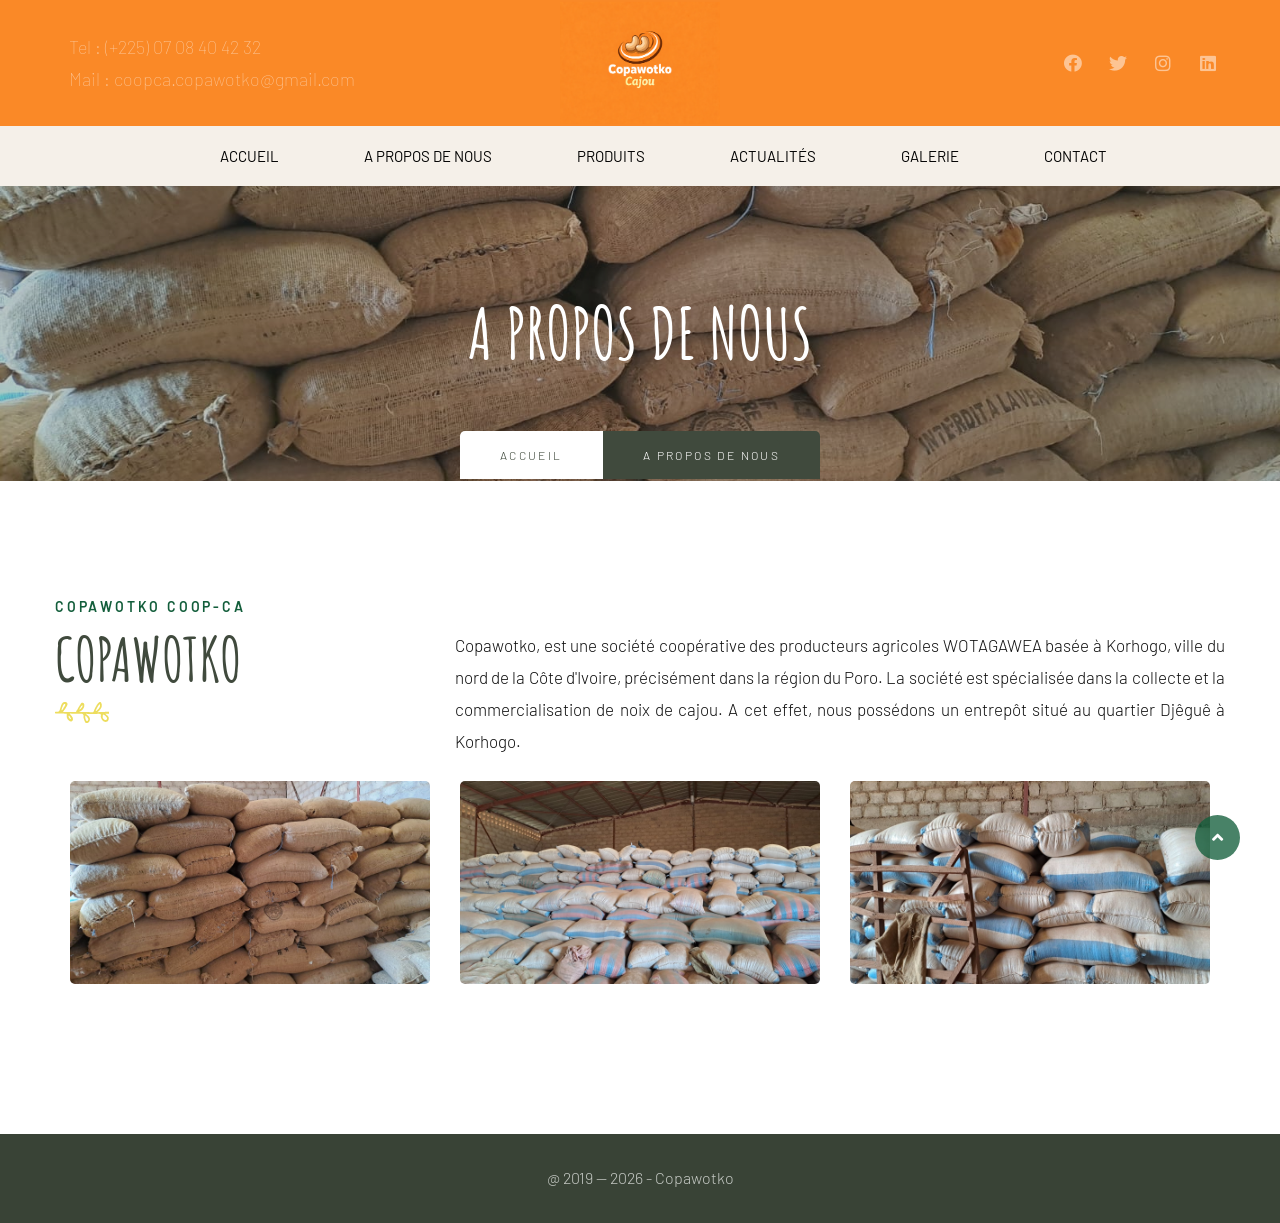
==== a-propos.html @ 8a42d2f7 "fourth change" ====
<!DOCTYPE html>
<html lang="en">

<meta http-equiv="content-type" content="text/html;charset=UTF-8" />
<head>
		<meta http-equiv="Content-Type" content="text/html; charset=UTF-8" /> 
<meta name="viewport" content="width=device-width, initial-scale=1.0">
<meta http-equiv="X-UA-Compatible" content="ie=edge">
<title>A propos de nous - Copawotko</title>

<meta name="keywords" content="A propos de nous" />
<meta name="description" content="Copawotko cajou, est une société coopérative des producteurs agricoles WOTAGAWEA basée à Korhogo, ville du nord de la Côte d'Ivoire, précisément dans la région du Poro. La société est spécialisée dans la collecte et la commercialisation de noix de cajou, de maïs et de karité. A cet effet, nous possédons un entrepôt situé au quartier Djêguê à Korhogo." />
<base />

		<link rel="icon" type="image/png" href="assets/images/favicon.png">
<link
	  href="https://fonts.googleapis.com/css2?family=Barlow:ital,wght@0,300;0,400;0,500;0,600;0,700;0,800;1,300;1,400;1,500;1,600;1,700;1,800&amp;display=swap"
	  rel="stylesheet">
<link href="https://fonts.googleapis.com/css2?family=Amatic+SC:wght@400;700&amp;display=swap" rel="stylesheet">

<link rel="stylesheet" href="assets/css/animate.min.css">
<link rel="stylesheet" href="assets/css/bootstrap.min.css">
<link rel="stylesheet" href="assets/css/owl.carousel.min.css">
<link rel="stylesheet" href="assets/css/owl.theme.default.min.css">
<link rel="stylesheet" href="assets/css/magnific-popup.css">
<link rel="stylesheet" href="assets/css/fontawesome-all.min.css">
<link rel="stylesheet" href="assets/css/swiper.min.css">
<link rel="stylesheet" href="assets/css/bootstrap-select.min.css">

<link rel="stylesheet" href="assets/css/jquery.mCustomScrollbar.min.css">
<link rel="stylesheet" href="assets/css/bootstrap-datepicker.min.css">
<link rel="stylesheet" href="assets/css/vegas.min.css">
<link rel="stylesheet" href="assets/css/nouislider.min.css">
<link rel="stylesheet" href="assets/css/nouislider.pips.css">
<link rel="stylesheet" href="assets/css/agrikol_iconl.css">

<link rel="stylesheet" href="assets/css/style.css">
<link rel="stylesheet" href="assets/css/responsive.css">

<!-- Global site tag (gtag.js) - Google Analytics -->
<script async src="https://www.googletagmanager.com/gtag/js?id=G-FK2VE6LWW1"></script>
<script>
  window.dataLayer = window.dataLayer || [];
  function gtag(){dataLayer.push(arguments);}
  gtag('js', new Date());

  gtag('config', 'G-FK2VE6LWW1');
</script>

	</head>

	<body>

		<div class="preloader">
			<img src="assets/images/loader.png" class="preloader__image" alt="">
		</div>

		<div class="page-wrapper">

			<div class="site-header__header-one-wrap">

				<div class="topbar-one">
<!--	<div class="topbar_bg" style="background-image: url(assets/images/shapes/header-bg.png)"></div>-->
	<div class="container">
		<div class="topbar-one__left">
			<a href="Tel:+2250708404232" class="emaillink">
	<span class="icon-pho ne"></span> Tel : (+225) 07 08 40 42 32
</a>
<a href="mailto:coopca.copawotko@gmail.com" class="emaillink">
	<span class="icon-mes sage"></span> Mail : coopca.copawotko@gmail.com
</a>
		</div>
		<div class="topbar-one__middle">
			<a href="#" class="main-nav__logo">
				<img src="assets/images/resources/logo.png" class="main-logo" alt="Logo Copawotko" />
			</a>
		</div>
		<div class="topbar-one__right">
			<div class="topbar-one__social">
				<a href="https://www.facebook.com/copawotko.korhogo"><i class="fab fa-facebook"></i></a>
<a href="#"><i class="fab fa-twitter"></i></a>
<a href="#"><i class="fab fa-instagram"></i></a>
<a href="https://www.linkedin.com/company/copawotko/"><i class="fab fa-linkedin"></i></a>
			</div>
		</div>
	</div>
</div>

				<header class="main-nav__header-one">
	<nav class="header-navigation stricky">
		<div class="container clearfix">
			<div class="main-nav__left">

				<a href="#" class="side-menu__toggler">
					<i class="fa fa-bars"></i>
				</a>
			</div>
			<div class="main-nav__main-navigation">

				<!-- outerTpl -->
<ul class=" main-nav__navigation-box">
<!-- rowTpl -->
<li>
<a href="index.html" >Accueil</a>

</li>
<!-- rowTpl -->
<li class="active">
<a href="a-propos.html" >A propos de nous</a>

</li>
<!-- rowTpl -->
<li>
<a href="produits.html" >Produits</a>

</li>
<!-- rowTpl -->
<li>
<a href="actualites.html" >Actualités</a>

</li>
<!-- rowTpl -->
<li>
<a href="galerie.html" >Galerie</a>

</li>
<!-- rowTpl -->
<li class="last">
<a href="contact.html" >Contact</a>

</li>

</ul>

			</div>
		</div>
	</nav>
</header>

			</div>

			<section class="page-header" style="background-image: url(assets/images/main-banner.jpeg);">
	<div class="container">
		<h2>A propos de nous</h2>
		<ul class="B_crumbBox thm-breadcrumb list-unstyled"><li><a class="B_homeCrumb" href="index.html" title="Accueil">Accueil</a></li><li><span class="B_lastCrumb"><span class="B_currentCrumb">A propos de nous</span></span></li></ul>
	</div>
</section>

			<section class="about_two">
	<div class="container">
		<div class="row">
			<div class="col-xl-4 col-lg-4 col-md-4">
				<div class="block-title text-left">
					<p>COPAWOTKO COOP-CA</p>
					<h3>Copawotko</h3>
					<div class="leaf">
						<img src="assets/images/resources/leaf.png" alt="">
					</div>
				</div>
			</div>
			<div class="col-xl-8 col-lg-8 col-md-8">
				<div class="about_two_text">
					<p>Copawotko, est une société coopérative des producteurs agricoles WOTAGAWEA basée à Korhogo, ville du nord de la Côte d'Ivoire, précisément dans la région du Poro. La société est spécialisée dans la collecte et la commercialisation de noix de cajou. A cet effet, nous possédons un entrepôt situé au quartier Djêguê à Korhogo. </p>
				</div>
			</div>
		</div>
		
	<!--	<div class="row mt-5">
			<div class="col-xl-4 col-lg-4 col-md-4">
	<div class="about_two_middle">
		<img src="assets/images/about/4a4a4252.jpeg" alt="1">
	</div>
</div><div class="col-xl-4 col-lg-4 col-md-4">
	<div class="about_two_middle">
		<img src="assets/images/about/about2.jpeg" alt="2">
	</div>
</div><div class="col-xl-4 col-lg-4 col-md-4">
	<div class="about_two_middle">
		<img src="assets/images/about/about3.jpg" alt="3">
	</div>
</div> -->	

  <div class="container">
    <div class="row masonary-layout">
<div class="col-xl-4 col-lg-4 col-md-4 masonary-item">
	<div class="gallery_two_single">
		<div class="gallery_two_image">
			<img src="assets/images/about/4a4a4252.jpeg" alt="1">
			<div class="gallery_two_hover_box">
				<div class="gallery_two_icon">
					<a class="img-popup" href="assets/images/about/4a4a4252.jpeg">
						<span class="icon-plus-symbol"></span>
					</a>
				</div>
			</div>
		</div>
	</div>
</div><div class="col-xl-4 col-lg-4 col-md-4 masonary-item">
	<div class="gallery_two_single">
		<div class="gallery_two_image">
			<img src="assets/images/about/about2.jpeg" alt="2">
			<div class="gallery_two_hover_box">
				<div class="gallery_two_icon">
					<a class="img-popup" href="assets/images/about/about2.jpeg">
						<span class="icon-plus-symbol"></span>
					</a>
				</div>
			</div>
		</div>
	</div>
</div><div class="col-xl-4 col-lg-4 col-md-4 masonary-item">
	<div class="gallery_two_single">
		<div class="gallery_two_image">
			<img src="assets/images/about/about3.jpg" alt="3">
			<div class="gallery_two_hover_box">
				<div class="gallery_two_icon">
					<a class="img-popup" href="assets/images/about/about3.jpg">
						<span class="icon-plus-symbol"></span>
					</a>
				</div>
			</div>
		</div>
	</div>
	</div>
	</div>
</section>
<!--<section>	
			<div class="col-xl-2 col-lg-2">
				<div class="about_two-right">
					<img src="assets/images/4a4a4456.jpg" alt="S’approvisionner directement auprès des planteurs et des coopératives de planteurs afin de leur garantir le prix fixé par le Gouvernement ivoirien">
					<div class="about_two_content">
						<h2>Nous traitons directement avec les planteurs, les acheteurs locaux et les pisteurs à des prix fixés directement par le gouvernement ivoirien. </h2>
					</div>
				</div>
			</div>
		</div>
	</div>
</section>	-->	

<!--			<section class="video-one" style="background-image:url(assets/images/paxp.jpg);">
	<div class="container parallax_two text-center">
		<p>Nos valeurs</p>
		<h3>Conformément à notre politique de promotion et du genre, Ci-Cajou compte 350 employés<br>dont 290 femmes issues principalement des villes et villages de la région du Hambol.</h3>
	</div>
</section>	-->		

			<div class="site-footer_bottom">
	<div class="container site-footer_container">
		<div class="site-footer_bottom_copyright">
			<p>@ 2019 &mdash; 2026 - Copawotko</p>
		</div>
	</div>
</div>

		</div> 

		<a href="#" data-target="html" class="scroll-to-target scroll-to-top"><i class="fa fa-angle-up"></i></a>

		<div class="side-menu__block">
	<div class="side-menu__block-overlay custom-cursor__overlay">
		<div class="cursor"></div>
		<div class="cursor-follower"></div>
	</div><!-- /.side-menu__block-overlay -->
	<div class="side-menu__block-inner ">
		<div class="side-menu__top justify-content-end">
			<a href="#" class="side-menu__toggler side-menu__close-btn">
				<img src="assets/images/shapes/close-1-1.png" alt="">
			</a>
		</div><!-- /.side-menu__top -->

		<nav class="mobile-nav__container">
			<!-- content is loading via js -->
		</nav>

		<div class="side-menu__sep"></div><!-- /.side-menu__sep -->

		<div class="side-menu__content">
			<p>
				<a href="Tel:+2250708404232" class="emaillink">
	<span class="icon-pho ne"></span> Tel : (+225) 07 08 40 42 32
</a>
<a href="mailto:coopca.copawotko@gmail.com" class="emaillink">
	<span class="icon-mes sage"></span> Mail : coopca.copawotko@gmail.com
</a>
			</p>
			<div class="side-menu__social">
				<a href="https://www.facebook.com/copawotko.korhogo"><i class="fab fa-facebook"></i></a>
<a href="#"><i class="fab fa-twitter"></i></a>
<a href="#"><i class="fab fa-instagram"></i></a>
<a href="https://www.linkedin.com/company/copawotko/"><i class="fab fa-linkedin"></i></a>
			</div>
		</div>
	</div>
</div>

		<script src="assets/js/jquery.min.js"></script>
<script src="assets/js/bootstrap.bundle.min.js"></script>
<script src="assets/js/owl.carousel.min.js"></script>
<script src="assets/js/waypoints.min.js"></script>
<script src="assets/js/jquery.counterup.min.js"></script>
<script src="assets/js/TweenMax.min.js"></script>
<script src="assets/js/wow.js"></script>
<script src="assets/js/jquery.magnific-popup.min.js"></script>
<script src="assets/js/jquery.ajaxchimp.min.js"></script>
<script src="assets/js/swiper.min.js"></script>
<script src="assets/js/typed-2.0.11.js"></script>
<script src="assets/js/vegas.min.js"></script>
<script src="assets/js/jquery.validate.min.js"></script>
<script src="assets/js/bootstrap-select.min.js"></script>
<script src="assets/js/countdown.min.js"></script>
<script src="assets/js/jquery.mCustomScrollbar.concat.min.js"></script>
<script src="assets/js/bootstrap-datepicker.min.js"></script>
<script src="assets/js/nouislider.min.js"></script>
<script src="assets/js/isotope.js"></script>
<script src="assets/js/appear.js"></script>


<script src="assets/js/theme.js"></script>

<script src="../www.google.com/recaptcha/api.js" async defer></script>

	</body>

</html>
---- assets/css/vegas.min.css ----
.vegas-overlay,.vegas-slide,.vegas-slide-inner,.vegas-timer,.vegas-wrapper{position:absolute;top:0;left:0;bottom:0;right:0;overflow:hidden;border:none;padding:0;margin:0}.vegas-overlay{opacity:.5;background:url(overlays/02.html) center center}.vegas-timer{top:auto;bottom:0;height:2px}.vegas-timer-progress{width:0;height:100%;background:#fff;transition:width ease-out}.vegas-timer-running .vegas-timer-progress{width:100%}.vegas-slide,.vegas-slide-inner{margin:0;padding:0;background:center center no-repeat;-webkit-transform:translateZ(0);transform:translateZ(0);will-change:transform,opacity}body .vegas-container{overflow:hidden!important;position:relative}.vegas-video{min-width:100%;min-height:100%;width:auto;height:auto}body.vegas-container{overflow:auto;position:static;z-index:-2}body.vegas-container>.vegas-overlay,body.vegas-container>.vegas-slide,body.vegas-container>.vegas-timer{position:fixed;z-index:-1}.vegas-transition-blur,.vegas-transition-blur2{opacity:0;-webkit-filter:blur(32px) brightness(1.01);filter:blur(32px) brightness(1.01)}.vegas-transition-blur-in,.vegas-transition-blur2-in{opacity:1;-webkit-filter:blur(0) brightness(1.01);filter:blur(0) brightness(1.01)}.vegas-transition-blur2-out{opacity:0}.vegas-transition-burn,.vegas-transition-burn2{opacity:0;-webkit-filter:contrast(1000%) saturate(1000%);filter:contrast(1000%) saturate(1000%)}.vegas-transition-burn-in,.vegas-transition-burn2-in{opacity:1;-webkit-filter:contrast(100%) saturate(100%);filter:contrast(100%) saturate(100%)}.vegas-transition-burn2-out{opacity:0;-webkit-filter:contrast(1000%) saturate(1000%);filter:contrast(1000%) saturate(1000%)}.vegas-transition-fade,.vegas-transition-fade2{opacity:0}.vegas-transition-fade-in,.vegas-transition-fade2-in{opacity:1}.vegas-transition-fade2-out{opacity:0}.vegas-transition-flash,.vegas-transition-flash2{opacity:0;-webkit-filter:brightness(25);filter:brightness(25)}.vegas-transition-flash-in,.vegas-transition-flash2-in{opacity:1;-webkit-filter:brightness(1);filter:brightness(1)}.vegas-transition-flash2-out{opacity:0;-webkit-filter:brightness(25);filter:brightness(25)}.vegas-transition-negative,.vegas-transition-negative2{opacity:0;-webkit-filter:invert(100%);filter:invert(100%)}.vegas-transition-negative-in,.vegas-transition-negative2-in{opacity:1;-webkit-filter:invert(0);filter:invert(0)}.vegas-transition-negative2-out{opacity:0;-webkit-filter:invert(100%);filter:invert(100%)}.vegas-transition-slideDown,.vegas-transition-slideDown2{-webkit-transform:translateY(-100%);transform:translateY(-100%)}.vegas-transition-slideDown-in,.vegas-transition-slideDown2-in{-webkit-transform:translateY(0);transform:translateY(0)}.vegas-transition-slideDown2-out{-webkit-transform:translateY(100%);transform:translateY(100%)}.vegas-transition-slideLeft,.vegas-transition-slideLeft2{-webkit-transform:translateX(100%);transform:translateX(100%)}.vegas-transition-slideLeft-in,.vegas-transition-slideLeft2-in{-webkit-transform:translateX(0);transform:translateX(0)}.vegas-transition-slideLeft2-out,.vegas-transition-slideRight,.vegas-transition-slideRight2{-webkit-transform:translateX(-100%);transform:translateX(-100%)}.vegas-transition-slideRight-in,.vegas-transition-slideRight2-in{-webkit-transform:translateX(0);transform:translateX(0)}.vegas-transition-slideRight2-out{-webkit-transform:translateX(100%);transform:translateX(100%)}.vegas-transition-slideUp,.vegas-transition-slideUp2{-webkit-transform:translateY(100%);transform:translateY(100%)}.vegas-transition-slideUp-in,.vegas-transition-slideUp2-in{-webkit-transform:translateY(0);transform:translateY(0)}.vegas-transition-slideUp2-out{-webkit-transform:translateY(-100%);transform:translateY(-100%)}.vegas-transition-swirlLeft,.vegas-transition-swirlLeft2{-webkit-transform:scale(2) rotate(35deg);transform:scale(2) rotate(35deg);opacity:0}.vegas-transition-swirlLeft-in,.vegas-transition-swirlLeft2-in{-webkit-transform:scale(1) rotate(0);transform:scale(1) rotate(0);opacity:1}.vegas-transition-swirlLeft2-out,.vegas-transition-swirlRight,.vegas-transition-swirlRight2{-webkit-transform:scale(2) rotate(-35deg);transform:scale(2) rotate(-35deg);opacity:0}.vegas-transition-swirlRight-in,.vegas-transition-swirlRight2-in{-webkit-transform:scale(1) rotate(0);transform:scale(1) rotate(0);opacity:1}.vegas-transition-swirlRight2-out{-webkit-transform:scale(2) rotate(35deg);transform:scale(2) rotate(35deg);opacity:0}.vegas-transition-zoomIn,.vegas-transition-zoomIn2{-webkit-transform:scale(0);transform:scale(0);opacity:0}.vegas-transition-zoomIn-in,.vegas-transition-zoomIn2-in{-webkit-transform:scale(1);transform:scale(1);opacity:1}.vegas-transition-zoomIn2-out,.vegas-transition-zoomOut,.vegas-transition-zoomOut2{-webkit-transform:scale(2);transform:scale(2);opacity:0}.vegas-transition-zoomOut-in,.vegas-transition-zoomOut2-in{-webkit-transform:scale(1);transform:scale(1);opacity:1}.vegas-transition-zoomOut2-out{-webkit-transform:scale(0);transform:scale(0);opacity:0}.vegas-animation-kenburns{-webkit-animation:kenburns ease-out;animation:kenburns ease-out}@-webkit-keyframes kenburns{0%{-webkit-transform:scale(1.5);transform:scale(1.5)}100%{-webkit-transform:scale(1);transform:scale(1)}}@keyframes kenburns{0%{-webkit-transform:scale(1.5);transform:scale(1.5)}100%{-webkit-transform:scale(1);transform:scale(1)}}.vegas-animation-kenburnsDownLeft{-webkit-animation:kenburnsDownLeft ease-out;animation:kenburnsDownLeft ease-out}@-webkit-keyframes kenburnsDownLeft{0%{-webkit-transform:scale(1.5) translate(10%,-10%);transform:scale(1.5) translate(10%,-10%)}100%{-webkit-transform:scale(1) translate(0,0);transform:scale(1) translate(0,0)}}@keyframes kenburnsDownLeft{0%{-webkit-transform:scale(1.5) translate(10%,-10%);transform:scale(1.5) translate(10%,-10%)}100%{-webkit-transform:scale(1) translate(0,0);transform:scale(1) translate(0,0)}}.vegas-animation-kenburnsDownRight{-webkit-animation:kenburnsDownRight ease-out;animation:kenburnsDownRight ease-out}@-webkit-keyframes kenburnsDownRight{0%{-webkit-transform:scale(1.5) translate(-10%,-10%);transform:scale(1.5) translate(-10%,-10%)}100%{-webkit-transform:scale(1) translate(0,0);transform:scale(1) translate(0,0)}}@keyframes kenburnsDownRight{0%{-webkit-transform:scale(1.5) translate(-10%,-10%);transform:scale(1.5) translate(-10%,-10%)}100%{-webkit-transform:scale(1) translate(0,0);transform:scale(1) translate(0,0)}}.vegas-animation-kenburnsDown{-webkit-animation:kenburnsDown ease-out;animation:kenburnsDown ease-out}@-webkit-keyframes kenburnsDown{0%{-webkit-transform:scale(1.5) translate(0,-10%);transform:scale(1.5) translate(0,-10%)}100%{-webkit-transform:scale(1) translate(0,0);transform:scale(1) translate(0,0)}}@keyframes kenburnsDown{0%{-webkit-transform:scale(1.5) translate(0,-10%);transform:scale(1.5) translate(0,-10%)}100%{-webkit-transform:scale(1) translate(0,0);transform:scale(1) translate(0,0)}}.vegas-animation-kenburnsLeft{-webkit-animation:kenburnsLeft ease-out;animation:kenburnsLeft ease-out}@-webkit-keyframes kenburnsLeft{0%{-webkit-transform:scale(1.5) translate(10%,0);transform:scale(1.5) translate(10%,0)}100%{-webkit-transform:scale(1) translate(0,0);transform:scale(1) translate(0,0)}}@keyframes kenburnsLeft{0%{-webkit-transform:scale(1.5) translate(10%,0);transform:scale(1.5) translate(10%,0)}100%{-webkit-transform:scale(1) translate(0,0);transform:scale(1) translate(0,0)}}.vegas-animation-kenburnsRight{-webkit-animation:kenburnsRight ease-out;animation:kenburnsRight ease-out}@-webkit-keyframes kenburnsRight{0%{-webkit-transform:scale(1.5) translate(-10%,0);transform:scale(1.5) translate(-10%,0)}100%{-webkit-transform:scale(1) translate(0,0);transform:scale(1) translate(0,0)}}@keyframes kenburnsRight{0%{-webkit-transform:scale(1.5) translate(-10%,0);transform:scale(1.5) translate(-10%,0)}100%{-webkit-transform:scale(1) translate(0,0);transform:scale(1) translate(0,0)}}.vegas-animation-kenburnsUpLeft{-webkit-animation:kenburnsUpLeft ease-out;animation:kenburnsUpLeft ease-out}@-webkit-keyframes kenburnsUpLeft{0%{-webkit-transform:scale(1.5) translate(10%,10%);transform:scale(1.5) translate(10%,10%)}100%{-webkit-transform:scale(1) translate(0,0);transform:scale(1) translate(0,0)}}@keyframes kenburnsUpLeft{0%{-webkit-transform:scale(1.5) translate(10%,10%);transform:scale(1.5) translate(10%,10%)}100%{-webkit-transform:scale(1) translate(0,0);transform:scale(1) translate(0,0)}}.vegas-animation-kenburnsUpRight{-webkit-animation:kenburnsUpRight ease-out;animation:kenburnsUpRight ease-out}@-webkit-keyframes kenburnsUpRight{0%{-webkit-transform:scale(1.5) translate(-10%,10%);transform:scale(1.5) translate(-10%,10%)}100%{-webkit-transform:scale(1) translate(0,0);transform:scale(1) translate(0,0)}}@keyframes kenburnsUpRight{0%{-webkit-transform:scale(1.5) translate(-10%,10%);transform:scale(1.5) translate(-10%,10%)}100%{-webkit-transform:scale(1) translate(0,0);transform:scale(1) translate(0,0)}}.vegas-animation-kenburnsUp{-webkit-animation:kenburnsUp ease-out;animation:kenburnsUp ease-out}@-webkit-keyframes kenburnsUp{0%{-webkit-transform:scale(1.5) translate(0,10%);transform:scale(1.5) translate(0,10%)}100%{-webkit-transform:scale(1) translate(0,0);transform:scale(1) translate(0,0)}}@keyframes kenburnsUp{0%{-webkit-transform:scale(1.5) translate(0,10%);transform:scale(1.5) translate(0,10%)}100%{-webkit-transform:scale(1) translate(0,0);transform:scale(1) translate(0,0)}}
/*# sourceMappingURL=vegas.min.css.map */
---- assets/css/nouislider.min.css ----
/*! nouislider - 14.1.1 - 12/15/2019 */
.noUi-target,.noUi-target *{-webkit-touch-callout:none;-webkit-tap-highlight-color:transparent;-webkit-user-select:none;-ms-touch-action:none;touch-action:none;-ms-user-select:none;-moz-user-select:none;user-select:none;-moz-box-sizing:border-box;box-sizing:border-box}.noUi-target{position:relative}.noUi-base,.noUi-connects{width:100%;height:100%;position:relative;z-index:1}.noUi-connects{overflow:hidden;z-index:0}.noUi-connect,.noUi-origin{will-change:transform;position:absolute;z-index:1;top:0;right:0;-ms-transform-origin:0 0;-webkit-transform-origin:0 0;-webkit-transform-style:preserve-3d;transform-origin:0 0;transform-style:flat}.noUi-connect{height:100%;width:100%}.noUi-origin{height:10%;width:10%}.noUi-txt-dir-rtl.noUi-horizontal .noUi-origin{left:0;right:auto}.noUi-vertical .noUi-origin{width:0}.noUi-horizontal .noUi-origin{height:0}.noUi-handle{-webkit-backface-visibility:hidden;backface-visibility:hidden;position:absolute}.noUi-touch-area{height:100%;width:100%}.noUi-state-tap .noUi-connect,.noUi-state-tap .noUi-origin{-webkit-transition:transform .3s;transition:transform .3s}.noUi-state-drag *{cursor:inherit!important}.noUi-horizontal{height:18px}.noUi-horizontal .noUi-handle{width:34px;height:28px;right:-17px;top:-6px}.noUi-vertical{width:18px}.noUi-vertical .noUi-handle{width:28px;height:34px;right:-6px;top:-17px}.noUi-txt-dir-rtl.noUi-horizontal .noUi-handle{left:-17px;right:auto}.noUi-target{background:#FAFAFA;border-radius:4px;border:1px solid #D3D3D3;box-shadow:inset 0 1px 1px #F0F0F0,0 3px 6px -5px #BBB}.noUi-connects{border-radius:3px}.noUi-connect{background:#3FB8AF}.noUi-draggable{cursor:ew-resize}.noUi-vertical .noUi-draggable{cursor:ns-resize}.noUi-handle{border:1px solid #D9D9D9;border-radius:3px;background:#FFF;cursor:default;box-shadow:inset 0 0 1px #FFF,inset 0 1px 7px #EBEBEB,0 3px 6px -3px #BBB}.noUi-active{box-shadow:inset 0 0 1px #FFF,inset 0 1px 7px #DDD,0 3px 6px -3px #BBB}.noUi-handle:after,.noUi-handle:before{content:"";display:block;position:absolute;height:14px;width:1px;background:#E8E7E6;left:14px;top:6px}.noUi-handle:after{left:17px}.noUi-vertical .noUi-handle:after,.noUi-vertical .noUi-handle:before{width:14px;height:1px;left:6px;top:14px}.noUi-vertical .noUi-handle:after{top:17px}[disabled] .noUi-connect{background:#B8B8B8}[disabled] .noUi-handle,[disabled].noUi-handle,[disabled].noUi-target{cursor:not-allowed}.noUi-pips,.noUi-pips *{-moz-box-sizing:border-box;box-sizing:border-box}.noUi-pips{position:absolute;color:#999}.noUi-value{position:absolute;white-space:nowrap;text-align:center}.noUi-value-sub{color:#ccc;font-size:10px}.noUi-marker{position:absolute;background:#CCC}.noUi-marker-sub{background:#AAA}.noUi-marker-large{background:#AAA}.noUi-pips-horizontal{padding:10px 0;height:80px;top:100%;left:0;width:100%}.noUi-value-horizontal{-webkit-transform:translate(-50%,50%);transform:translate(-50%,50%)}.noUi-rtl .noUi-value-horizontal{-webkit-transform:translate(50%,50%);transform:translate(50%,50%)}.noUi-marker-horizontal.noUi-marker{margin-left:-1px;width:2px;height:5px}.noUi-marker-horizontal.noUi-marker-sub{height:10px}.noUi-marker-horizontal.noUi-marker-large{height:15px}.noUi-pips-vertical{padding:0 10px;height:100%;top:0;left:100%}.noUi-value-vertical{-webkit-transform:translate(0,-50%);transform:translate(0,-50%);padding-left:25px}.noUi-rtl .noUi-value-vertical{-webkit-transform:translate(0,50%);transform:translate(0,50%)}.noUi-marker-vertical.noUi-marker{width:5px;height:2px;margin-top:-1px}.noUi-marker-vertical.noUi-marker-sub{width:10px}.noUi-marker-vertical.noUi-marker-large{width:15px}.noUi-tooltip{display:block;position:absolute;border:1px solid #D9D9D9;border-radius:3px;background:#fff;color:#000;padding:5px;text-align:center;white-space:nowrap}.noUi-horizontal .noUi-tooltip{-webkit-transform:translate(-50%,0);transform:translate(-50%,0);left:50%;bottom:120%}.noUi-vertical .noUi-tooltip{-webkit-transform:translate(0,-50%);transform:translate(0,-50%);top:50%;right:120%}
---- assets/css/nouislider.pips.css ----
/* Base;
 *
 */
.noUi-pips,
.noUi-pips * {
-moz-box-sizing: border-box;
	box-sizing: border-box;
}
.noUi-pips {
	position: absolute;
	font: 400 12px Arial;
	color: #999;
}

/* Values;
 *
 */
.noUi-value {
	width: 40px;
	position: absolute;
	text-align: center;
}
.noUi-value-sub {
	color: #ccc;
	font-size: 10px;
}

/* Markings;
 *
 */
.noUi-marker {
	position: absolute;
	background: #CCC;
}
.noUi-marker-sub {
	background: #AAA;
}
.noUi-marker-large {
	background: #AAA;
}

/* Horizontal layout;
 *
 */
.noUi-pips-horizontal {
	padding: 10px 0;
	height: 50px;
	top: 100%;
	left: 0;
	width: 100%;
}
.noUi-value-horizontal {
	margin-left: -20px;
	padding-top: 20px;
}
.noUi-value-horizontal.noUi-value-sub {
	padding-top: 15px;
}

.noUi-marker-horizontal.noUi-marker {
	margin-left: -1px;
	width: 2px;
	height: 5px;
}
.noUi-marker-horizontal.noUi-marker-sub {
	height: 10px;
}
.noUi-marker-horizontal.noUi-marker-large {
	height: 15px;
}

/* Vertical layout;
 *
 */
.noUi-pips-vertical {
	padding: 0 10px;
	height: 100%;
	top: 0;
	left: 100%;
}
.noUi-value-vertical {
	width: 15px;
	margin-left: 20px;
	margin-top: -5px;
}

.noUi-marker-vertical.noUi-marker {
	width: 5px;
	height: 2px;
	margin-top: -1px;
}
.noUi-marker-vertical.noUi-marker-sub {
	width: 10px;
}
.noUi-marker-vertical.noUi-marker-large {
	width: 15px;
}
---- assets/css/agrikol_iconl.css ----
@font-face {
  font-family: 'icomoon';
  src:  url('../fonts/icomoone8d3.eot?esr9ov');
  src:  url('../fonts/icomoone8d3.eot?esr9ov#iefix') format('embedded-opentype'),
    url('../fonts/icomoone8d3.ttf?esr9ov') format('truetype'),
    url('../fonts/icomoone8d3.woff?esr9ov') format('woff'),
    url('../fonts/icomoone8d3.svg?esr9ov#icomoon') format('svg');
  font-weight: normal;
  font-style: normal;
  font-display: block;
}

[class^="icon-"], [class*=" icon-"] {
  /* use !important to prevent issues with browser extensions that change fonts */
  font-family: 'icomoon' !important;
  speak: never;
  font-style: normal;
  font-weight: normal;
  font-variant: normal;
  text-transform: none;
  line-height: 1;

  /* Better Font Rendering =========== */
  -webkit-font-smoothing: antialiased;
  -moz-osx-font-smoothing: grayscale;
}

.icon-left-arrow:before {
  content: "\e900";
}
.icon-message:before {
  content: "\e901";
}
.icon-phone-call:before {
  content: "\e902";
}
.icon-magnifying-glass:before {
  content: "\e903";
}
.icon-shopping-cart:before {
  content: "\e904";
}
.icon-focus:before {
  content: "\e905";
}
.icon-harvest:before {
  content: "\e906";
}
.icon-temperature:before {
  content: "\e907";
}
.icon-tractor:before {
  content: "\e908";
}
.icon-cart:before {
  content: "\e909";
}
.icon-watering-can:before {
  content: "\e90a";
}
.icon-log:before {
  content: "\e90b";
}
.icon-placeholder:before {
  content: "\e90c";
}
.icon-clock:before {
  content: "\e90d";
}
.icon-farmer:before {
  content: "\e90e";
}
.icon-growth:before {
  content: "\e90f";
}
.icon-plus-symbol:before {
  content: "\e910";
}
.icon-calendar:before {
  content: "\e911";
}
.icon-customer-service:before {
  content: "\e912";
}
.icon-handshake:before {
  content: "\e913";
}
.icon-undulating-arrow:before {
  content: "\e914";
}
.icon-watering:before {
  content: "\e915";
}
.icon-wheelbarrow:before {
  content: "\e916";
}
.icon-customer-review:before {
  content: "\e917";
}
.icon-meeting:before {
  content: "\e918";
}
.icon-pdf:before {
  content: "\e919";
}
---- assets/css/style.css ----
/*--------------------------------------------------------------
>>> TABLE OF CONTENTS:
----------------------------------------------------------------
# Common
# Topbar
# Main Menu
# Footer
# Search Popup
# Sidemenu
# Banner
# Blog
	## Blog Details
	## Comments
# Page Header
# Contact
	## Contact Info
# Sidebar
# Mailchimp
# Brand
# Team
# Call To Action
# Gallery
# Error 404
# Video
# Testimonials
# FAQ
# Tour
	## Tour Sidebar
# Destinations
# Features
# Funfact
# Tour Search
--------------------------------------------------------------*/

/*--------------------------------------------------------------
# Common
--------------------------------------------------------------*/

/*font-family: 'Barlow', sans-serif;
font-family: 'Amatic SC', cursive;*/

:root {
  --thm-font: "Barlow", sans-serif;
  --heading-font: "Amatic SC", cursive;
  --thm-base: #f39120;
  --thm-base-rgb: 237, 221, 94;
  --thm-primary: #135e3b;
  --thm-primary-rgb: 91, 140, 81;
  --thm-black: #404a3d;
  --thm-black-rgb: 64, 74, 61;
  --thm-gray: #eceeef;
}

body {
  font-family: var(--thm-font);
  color: #101010;
  font-size: 17px;
  line-height: 32px;
  font-weight: 300;
}
button:focus {
  outline: none;
}
a:active,
a:hover,
a:focus,
a:visited {
  text-decoration: none;
}

h1,
h2,
h3,
h4,
h5,
h6 {
  text-transform: uppercase;
  font-family: var(--heading-font);
}

.page-wrapper {
  position: relative;
  margin: 0 auto;
  width: 100%;
  min-width: 300px;
  overflow: hidden;
}

@media (min-width: 1200px) {
  .container {
    max-width: 1200px;
  }
}

.auto-container {
  position: static;
  max-width: 1200px;
  padding: 0px 15px;
  margin: 0 auto;
}

.block-title {
  margin-bottom: 60px;
  margin-top: -6px;
}

.block-title p {
  margin: 0;
  text-transform: uppercase;
  color: var(--thm-primary);
  font-size: 14px;
  font-weight: 600;
  letter-spacing: 0.2em;
  line-height: 24px;
}

.block-title h3 {
  margin: 10px 0 0px;
  color: var(--thm-black);
  font-size: 60px;
  font-weight: 700;
  font-family: var(--heading-font);
  line-height: 1em;
}

@media (max-width: 425px) {
  .block-title h3 {
    font-size: 45px;
    line-height: 1.2;
  }
}

.block-title .leaf {
  padding-top: 5px;
}

.thm-btn {
  display: inline-block;
  vertical-align: middle;
  border: none;
  outline: none;
  background-color: var(--thm-base);
  font-size: 13px;
  color: #ffffff;
  font-weight: 100;
  padding: 10px 40px;
  border-radius: 5px;
  -webkit-transition: all 0.4s ease;
  transition: all 0.4s ease;
  text-transform: uppercase;
}

.thm-btn:hover {
  background-color: var(--thm-primary);
  color: #ffffff;
}

.owl-carousel.owl-dot-type1 .owl-stage-outer {
  position: relative;
  display: block;
  padding-top: 0px;
  padding-bottom: 0px;
}
.owl-carousel.owl-dot-type1 .owl-dots {
  position: relative;
  display: block;
  text-align: center;
  line-height: 12px;
  margin: 0 !important;
}
.owl-carousel.owl-dot-type1 .owl-dots .owl-dot {
  position: relative;
  display: inline-block;
  width: 12px;
  height: 12px;
  background: #ffffff;
  border: 1px solid #2e343a;
  margin: 0px 5px;
  padding: 0px;
  border-radius: 50%;
  transition: all 100ms linear;
  transition-delay: 0.1s;
}
.owl-carousel.owl-dot-type1 .owl-dots .owl-dot span {
  display: none;
}
.owl-carousel.owl-dot-type1 .owl-dots .owl-dot.active {
  border-color: #2e343a;
  background: #2e343a;
}

.bootstrap-select .btn-light:not(:disabled):not(.disabled).active,
.bootstrap-select .btn-light:not(:disabled):not(.disabled):active,
.bootstrap-select .show > .btn-light.dropdown-toggle {
  background-color: transparent !important;
  box-shadow: none !important;
  outline: none !important;
}

.bootstrap-select > .dropdown-toggle {
  box-shadow: none !important;
}

.bootstrap-select .dropdown-toggle:focus,
.bootstrap-select > select.mobile-device:focus + .dropdown-toggle {
  outline: none !important;
}

.bootstrap-select .dropdown-menu {
  padding-top: 0;
  padding-bottom: 0;
  margin-top: 0;
  z-index: 991;
  border-radius: 0;
}

.bootstrap-select .dropdown-menu > li + li > a {
  border-top: 1px solid var(--thm-gray);
}

.bootstrap-select .dropdown-menu > li.selected > a {
  background: var(--thm-primary);
  color: #fff;
}

.bootstrap-select .dropdown-menu > li > a {
  font-size: 16px;
  font-weight: 500;
  padding: 4px 20px;
  color: #ffffff;
  background: var(--thm-black);
  -webkit-transition: all 0.4s ease;
  transition: all 0.4s ease;
}

.bootstrap-select .dropdown-menu > li > a:hover {
  background: var(--thm-primary);
  color: #fff;
  cursor: pointer;
}

/* datepicker */

.datepicker.dropdown-menu {
  min-width: 17rem;
}

.datepicker table {
  width: 100%;
}

.post-pagination {
  display: -webkit-box;
  display: flex;
  -webkit-box-pack: center;
  justify-content: center;
  -webkit-box-align: center;
  align-items: center;
  flex-wrap: wrap;
}

.post-pagination a {
  border-radius: 50%;
  background-color: var(--thm-gray);
  color: #9ca3a9;
  font-size: 18px;
  font-weight: 600;
  text-align: center;
  padding: 0;
  display: -webkit-box;
  display: flex;
  -webkit-box-align: center;
  align-items: center;
  -webkit-box-pack: center;
  justify-content: center;
  width: 57px;
  height: 57px;
  -webkit-transition: all 0.4s ease;
  transition: all 0.4s ease;
}

.post-pagination a:hover {
  background-color: var(--thm-primary);
  color: #fff;
}

.post-pagination a.active {
  background-color: var(--thm-base);
  color: #fff;
  cursor: auto;
}

.post-pagination a + a {
  margin-left: 15px;
}

/* owl dots style */

.thm__owl-carousel .owl-dots {
  margin-top: 20px;
}

.thm__owl-carousel .owl-dots .owl-dot {
  outline: none;
}

.thm__owl-carousel .owl-dots .owl-dot span {
  margin: 0 2.5px;
  padding: 0;
  width: 14px;
  height: 14px;
  background-color: var(--thm-gray);
  border-radius: 50%;
  -webkit-transition: all 500ms ease;
  transition: all 500ms ease;
}

.thm__owl-carousel .owl-dots .owl-dot:hover span,
.thm__owl-carousel .owl-dots .owl-dot.active span {
  background-color: var(--thm-primary);
}

.thm__owl-carousel.light-dots .owl-dots .owl-dot span {
  background-color: #fff;
}

.thm__owl-carousel.light-dots .owl-dots .owl-dot:hover span,
.thm__owl-carousel.light-dots .owl-dots .owl-dot.active span {
  background-color: var(--thm-primary);
}

.preloader {
  position: fixed;
  background-color: #fff;
  background-position: center center;
  background-repeat: no-repeat;
  top: 0;
  left: 0;
  right: 0;
  bottom: 0;
  z-index: 9999999991;
  display: -webkit-box;
  display: flex;
  -webkit-box-pack: center;
  justify-content: center;
  -webkit-box-align: center;
  align-items: center;
  text-align: center;
}

.preloader__image {
  -webkit-animation-fill-mode: both;
  animation-fill-mode: both;
  -webkit-animation-name: flipInY;
  animation-name: flipInY;
  -webkit-animation-duration: 2s;
  animation-duration: 2s;
  -webkit-animation-iteration-count: infinite;
  animation-iteration-count: infinite;
}

.scroll-to-top {
  display: inline-block;
  width: 45px;
  height: 45px;
  background: var(--thm-primary);
  position: fixed;
  bottom: 40px;
  right: 40px;
  z-index: 99;
  text-align: center;
  -webkit-transition: all 0.4s ease;
  transition: all 0.4s ease;
  display: none;
  border-radius: 50%;
  transition: all 0.4s ease;
}

.scroll-to-top i {
  color: #ffffff;
  font-size: 18px;
  line-height: 45px;
}

.scroll-to-top:hover {
  background-color: #ebd954;
}

.scroll-to-top:hover i {
  color: #fff;
}

.thm-base-bg {
  background-color: var(--thm-primary);
}

.thm-base-bg-2 {
  background-color: var(--thm-base);
}

.thm-gray-bg {
  background-color: var(--thm-gray);
}

/* home 5 */

.home-5__content-wrap {
  background-color: var(--thm-black);
  position: relative;
}

.home-5__bg {
  position: absolute;
  top: 0;
  left: 0;
  width: 100%;
  height: 100%;
}

.home-5__bg-inner {
  height: 100% !important;
}

.home-5__social {
  position: absolute;
  top: 50%;
  left: 120px;
  -webkit-transform: translateY(-50%);
  transform: translateY(-50%);
  display: -webkit-box;
  display: flex;
  -webkit-box-orient: vertical;
  -webkit-box-direction: normal;
  flex-direction: column;
  z-index: 100;
}
.home-5__social a {
  color: #fff;
  font-size: 22px;
  -webkit-transition: all 500ms ease;
  transition: all 500ms ease;
}
.home-5__social a:hover {
  color: var(--thm-primary);
}
.home-5__social a + a {
  margin-top: 15px;
}

.home-5__floated-text {
  font-size: 400px;
  font-weight: 200;
  color: #ffffff;
  letter-spacing: 0.2em;
  position: absolute;
  top: 50%;
  left: 50%;
  text-transform: uppercase;
  -webkit-transform: translateY(-50%) translateX(-50%);
  transform: translateY(-50%) translateX(-50%);
  z-index: 10;
  text-align: center;
  opacity: 0.05;
}

/* home 7 */

.home-7-content-wrap {
  position: relative;
}

.home-7-content__bg {
  position: absolute;
  top: 0;
  left: 0;
  right: 0;
  bottom: -37px;
  background-position: top;
  background-repeat: no-repeat;
  background-position: bottom center;
  opacity: 0.07;
  background-color: #004c85;
  background-blend-mode: multiply;
  z-index: 10;
}

.home-7-content-wrap .container {
  position: relative;
  z-index: 11;
}

/* Cursor Style */
.cursor {
  position: absolute;
  background-color: #fff;
  width: 6px;
  height: 6px;
  border-radius: 100%;
  z-index: 1;
  -webkit-transition: 0.2s cubic-bezier(0.75, -0.27, 0.3, 1.33) opacity,
    0.3s cubic-bezier(0.75, -1.27, 0.3, 2.33) -webkit-transform;
  transition: 0.2s cubic-bezier(0.75, -0.27, 0.3, 1.33) opacity,
    0.3s cubic-bezier(0.75, -1.27, 0.3, 2.33) -webkit-transform;
  transition: 0.3s cubic-bezier(0.75, -1.27, 0.3, 2.33) transform,
    0.2s cubic-bezier(0.75, -0.27, 0.3, 1.33) opacity;
  transition: 0.3s cubic-bezier(0.75, -1.27, 0.3, 2.33) transform,
    0.2s cubic-bezier(0.75, -0.27, 0.3, 1.33) opacity,
    0.3s cubic-bezier(0.75, -1.27, 0.3, 2.33) -webkit-transform;
  -webkit-user-select: none;
  -moz-user-select: none;
  -ms-user-select: none;
  user-select: none;
  pointer-events: none;
  z-index: 10000;
  -webkit-transform: scale(1);
  transform: scale(1);
  visibility: hidden;
}

.cursor {
  visibility: visible;
}

.cursor.active {
  opacity: 0.5;
  -webkit-transform: scale(0);
  transform: scale(0);
}

.cursor.hovered {
  opacity: 0.08;
}

.cursor-follower {
  position: absolute;
  background-color: RGBA(255, 255, 255, 0.3);
  width: 50px;
  height: 50px;
  border-radius: 100%;
  z-index: 1;
  -webkit-transition: 0.2s cubic-bezier(0.75, -0.27, 0.3, 1.33) opacity,
    0.6s cubic-bezier(0.75, -1.27, 0.3, 2.33) -webkit-transform;
  transition: 0.2s cubic-bezier(0.75, -0.27, 0.3, 1.33) opacity,
    0.6s cubic-bezier(0.75, -1.27, 0.3, 2.33) -webkit-transform;
  transition: 0.6s cubic-bezier(0.75, -1.27, 0.3, 2.33) transform,
    0.2s cubic-bezier(0.75, -0.27, 0.3, 1.33) opacity;
  transition: 0.6s cubic-bezier(0.75, -1.27, 0.3, 2.33) transform,
    0.2s cubic-bezier(0.75, -0.27, 0.3, 1.33) opacity,
    0.6s cubic-bezier(0.75, -1.27, 0.3, 2.33) -webkit-transform;
  -webkit-user-select: none;
  -moz-user-select: none;
  -ms-user-select: none;
  user-select: none;
  pointer-events: none;
  z-index: 10000;
  visibility: hidden;
}

.cursor-follower {
  visibility: visible;
}

.cursor-follower.active {
  opacity: 0.7;
  -webkit-transform: scale(1);
  transform: scale(1);
}

.cursor-follower.hovered {
  opacity: 0.08;
}

.cursor-follower.close-cursor:before {
  position: absolute;
  content: "";
  height: 25px;
  width: 2px;
  background: #fff;
  left: 48%;
  top: 12px;
  -webkit-transform: rotate(-45deg);
  transform: rotate(-45deg);
  display: inline-block;
}

.cursor-follower.close-cursor:after {
  position: absolute;
  content: "";
  height: 25px;
  width: 2px;
  background: #fff;
  right: 48%;
  top: 12px;
  -webkit-transform: rotate(45deg);
  transform: rotate(45deg);
}

/*--------------------------------------------------------------
# Topbar
--------------------------------------------------------------*/
.site-header__header-one-wrap {
  position: relative;
  display: block;
}
.topbar-one {
  position: relative;
  background-color: #fa8927;
}

.main-nav__logo .main-logo {
  width: 160px;
}
.topbar-one .topbar_bg {
  position: absolute;
  left: 0;
  bottom: -16px;
  right: 0;
  height: 16px;
  z-index: 1;
}
.topbar-one .container {
  min-height: 126px;
  position: relative;
  display: -webkit-box;
  display: flex;
  -webkit-box-align: center;
  align-items: center;
  -webkit-box-pack: justify;
  justify-content: space-between;
}
.topbar-one__left {
  display: -webkit-box;
  display: flex;
  -webkit-box-align: center;
  align-items: flex-start;
  flex-wrap: nowrap;
  flex-direction: column;
}
.topbar-one__left a {
  color: rgb(255 255 255 / 50%);
  font-size: 18px;
  font-weight: 100;
  -webkit-transition: all 500ms ease;
  transition: all 500ms ease;
}
.topbar-one__left a span {
  position: relative;
  top: 1px;
  display: inline-block;
  padding-right: 10px;
  color: var(--thm-primary);
  font-size: 18px;
}
.topbar-one__left a:hover {
  color: var(--thm-base);
}
.topbar-one__left a + a {
  margin-left: 0px;
}

.topbar-one__middle {
  position: absolute;
  top: 50%;
  left: 50%;
  transform: translateY(-50%) translateX(-50%);
}
.topbar-one__middle a {
  display: inline-block;
}

.topbar-one__right {
  display: -webkit-box;
  display: flex;
  -webkit-box-align: center;
  align-items: center;
}
.topbar-one__social {
  display: -webkit-box;
  display: flex;
  -webkit-box-align: center;
  align-items: center;
}
.topbar-one__social a + a {
  margin-left: 10px;
}
.topbar-one__social a {
  display: -webkit-box;
  display: flex;
  -webkit-box-align: center;
  align-items: center;
  -webkit-box-pack: center;
  justify-content: center;
  text-align: center;
  width: 35px;
  height: 45px;
  background-color: rgb(255 255 255 / 0%);
  color: rgb(255 255 255 / 50%);
  font-size: 18px;
  border-radius: 50%;
  -webkit-transition: all 500ms ease;
  transition: all 500ms ease;
}
.topbar-one__social a:hover {
  background-color: var(--thm-primary);
  color: #fff;
}
.topbar-one__social.home-four a {
  opacity: 0.3;
}
.topbar-one__social.home-four a:hover {
  opacity: 1;
  color: #878986;
  background-color: #f5f0e9;
}

/*--------------------------------------------------------------
# Main Menu
--------------------------------------------------------------*/
.main-nav__header-one {
  position: relative;
  background: #f5f0e9;
}
.main-nav__header-one .container {
  position: relative;
  display: -webkit-box;
  display: flex;
  -webkit-box-align: center;
  align-items: center;
}

.main-nav__left {
  width: 100%;
  max-width: 45px;
  display: block;
  margin-right: 100px;
  padding: 32px 0 15px;
}
.main-nav__search {
  position: relative;
  color: var(--thm-black);
  font-size: 25px;
  transition: all 500ms ease;
}
.main-nav__search:hover {
  color: var(--thm-base);
}
.main-nav__left .side-menu__toggler {
  position: relative;
  display: inline-block;
  margin-left: 30px;
  font-size: 20px;
  color: var(--thm-black);
}

.main_nav__left_four .side-menu__toggler {
  color: #fff;
}

.main-nav__main-navigation .main-nav__navigation-box {
  margin: 0;
  padding: 0;
  list-style: none;
  display: -moz-flex;
  display: -ms-flex;
  display: -o-flex;
  display: -webkit-box;
  display: flex;
  -webkit-box-align: center;
  align-items: center;
}
.main-nav__main-navigation .main-nav__navigation-box,
.main-nav__main-navigation .main-nav__navigation-box ul {
  margin: 0;
  padding: 0;
  list-style: none;
}
.main-nav__main-navigation .main-nav__navigation-box > li + li {
  margin-left: 45px;
}
.main-nav__main-navigation .main-nav__navigation-box > li {
  position: relative;
  padding: 10px 0px 10px;
}
.main-nav__main-navigation .main-nav__navigation-box > li > a {
  position: relative;
  display: inline-block;
  padding: 0px 20px;
  border-radius: 5px;
  color: #000000;
  font-size: 15px;
  line-height: 40px;
  font-weight: 400;
  text-transform: uppercase;
  -webkit-transition: all 500ms ease;
  transition: all 500ms ease;
  z-index: 1;
}
.main-nav__main-navigation .main-nav__navigation-box > li > a:before {
  position: absolute;
  top: 0;
  left: 0;
  bottom: 0;
  right: 0;
  border-radius: 7px;
  /* background: var(--thm-base); */
  content: "";
  transform: scaleX(0.5);
  opacity: 0;
  transition: all 500ms ease;
  z-index: -1;
}
.main-nav__main-navigation .main-nav__navigation-box > li:hover > a,
.main-nav__main-navigation .main-nav__navigation-box > li.current > a,
.main-nav__main-navigation
  .main-nav__navigation-box
  > li.current-menu-item
  > a {
  color: var(--thm-base);
}
.main-nav__main-navigation .main-nav__navigation-box > li:hover > a:before,
.main-nav__main-navigation .main-nav__navigation-box > li.current > a:before,
.main-nav__main-navigation
  .main-nav__navigation-box
  > li.current-menu-item
  > a:before {
  opacity: 1;
  transform: scaleX(1);
}

/* Dropdown menu */
.main-nav__main-navigation .dropdown-btn {
  display: none;
}
.main-nav__main-navigation .main-nav__navigation-box > li ul {
  position: absolute;
  width: 230px;
  background-color: #fff;
  border-top: 0px solid #f7f6f6;
  box-shadow: 2px 2px 5px 1px rgba(0, 0, 0, 0.05),
    -2px 0px 5px 1px rgba(0, 0, 0, 0.05);
  -webkit-transform-origin: top;
  transform-origin: top;
  visibility: hidden;
  opacity: 0;
  z-index: 991;
  -webkit-transition: opacity 500ms ease, visibility 500ms ease,
    -webkit-transform 500ms ease;
  transition: opacity 500ms ease, visibility 500ms ease,
    -webkit-transform 500ms ease;
  transition: transform 500ms ease, opacity 500ms ease, visibility 500ms ease;
  transition: transform 500ms ease, opacity 500ms ease, visibility 500ms ease,
    -webkit-transform 500ms ease;
}
.main-nav__main-navigation .main-nav__navigation-box > li ul > li {
  position: relative;
}
.main-nav__main-navigation .main-nav__navigation-box > li ul > li + li {
  border-top: 1px solid #f7f6f6;
}
.main-nav__main-navigation .main-nav__navigation-box > li ul > li > a {
  display: block;
  color: var(--thm-black);
  font-size: 14px;
  word-break: break-all;
  padding-top: 9.5px;
  padding-bottom: 9.5px;
  padding-left: 20px;
  padding-right: 20px;
  -webkit-transition: all 500ms ease;
  transition: all 500ms ease;
}
.main-nav__main-navigation .main-nav__navigation-box > li ul > li:hover > a {
  background-color: var(--thm-base);
}

/* Second level menu */
.main-nav__main-navigation .main-nav__navigation-box > li > ul {
  top: 100%;
  left: 0;
  -webkit-transform: translateY(30px);
  transform: translateY(30px);

  visibility: hidden;
  opacity: 0;
}
.main-nav__main-navigation .main-nav__navigation-box > li:hover > ul {
  -webkit-transform: translateY(0);
  transform: translateY(0);
  visibility: visible;
  opacity: 1;
}

/* Third level menu */
.main-nav__main-navigation .main-nav__navigation-box > li > ul > li > ul {
  top: 0;
  left: 100%;
  -webkit-transform: translateX(30px);
  transform: translateX(30px);
  visibility: hidden;
  opacity: 0;
}
.main-nav__main-navigation .main-nav__navigation-box > li > ul > li:hover > ul {
  -webkit-transform: translateX(0px);
  transform: translateX(0px);
  visibility: visible;
  opacity: 1;
}

/* After Third level menu */
.main-nav__main-navigation
  .main-nav__navigation-box
  > li
  > ul
  > li
  > ul
  > li
  ul {
  display: none;
}

.main-nav__right {
  margin-left: auto;
  display: -webkit-box;
  display: flex;
  -webkit-box-align: center;
  align-items: center;
}
.main-nav__right .icon_cart_box {
  position: relative;
  display: block;
  padding: 32px 0 15px;
}
.main-nav__right .icon_cart_box a {
  color: var(--thm-black);
  font-size: 25px;
}

/* stricky Menu Css */
.stricked-menu {
  position: fixed;
  top: 0;
  left: 0;
  width: 100%;
  z-index: 99;
  background-color: #ffffff;
  box-shadow: 0px 6px 13px 0px rgba(0, 0, 0, 0.06);
  opacity: 0;
  -webkit-transform: translateY(-110%);
  transform: translateY(-110%);
  -webkit-transition: all 0.4s ease;
  transition: all 0.4s ease;
}
.stricked-menu.stricky-fixed {
  opacity: 1;
  -webkit-transform: translateY(0%);
  transform: translateY(0%);
}
.stricked-menu.stricky-fixed
  .main-nav__main-navigation
  .main-nav__navigation-box
  > li {
  position: relative;
  padding: 25px 0px 25px;
}
.stricked-menu.stricky-fixed .main-nav__left {
  padding: 29px 0 23px;
}
.stricked-menu.stricky-fixed .main-nav__right .icon_cart_box {
  padding: 29px 0 23px;
  top: 0;
}

/*--------------------------------------------------------------
# Site Header Header Two Wrap
--------------------------------------------------------------*/
.site_header__header_two_wrap {
  position: relative;
}
.topbar-two {
  position: relative;
  display: block;
}
.topbar_two_content {
  position: relative;
}
.logo-box-two {
  position: relative;
  display: block;
  width: 200px;
  z-index: 10;
  padding: 29.5px 0;
}
.logo-box-two:before {
  position: absolute;
  top: 0;
  left: -50000px;
  bottom: 0;
  right: 0;
  background: #f5f0e9;
  content: "";
  z-index: -1;
}
.logo-box-two a {
  position: relative;
  display: inline-block;
}

.header_address_two {
  position: relative;
  display: block;
  padding: 40px 0;
}
.header_address_two ul {
  margin: 0;
}
.header_address_two ul li {
  position: relative;
  display: block;
  float: left;
  border-right: 1px solid #f5f0e9;
  padding-left: 36px;
  padding-right: 30px;
  margin-right: 26px;
}
.header_address_two ul li:first-child {
  margin-left: 37px;
}
.header_address_two ul li:last-child {
  margin-right: 0;
  border-right: none;
  padding-right: 0;
}
.header_address_two ul li .address_icon {
  position: absolute;
  top: 2px;
  left: 0;
  color: var(--thm-primary);
  font-size: 20px;
}
.header_address_two ul li .address_title {
  position: relative;
}
.header_address_two ul li .address_title h6 {
  color: var(--thm-black);
  font-size: 14px;
  line-height: 20px;
  font-weight: 600;
  margin: 0 0 5px;
  font-family: var(--thm-font);
}
.header_address_two ul li .address_title p {
  color: #878986;
  font-size: 14px;
  line-height: 20px;
  margin: 5px 0 0;
}
.header_address_two ul li .address_title p a {
  color: #878986;
}

.header_btn_two {
  position: relative;
  display: block;
  padding: 32.5px 0;
}
.header_btn_two a.thm-btn {
  padding: 13px 40.5px;
  font-size: 16px;
}

.main-nav__header_two {
  position: relative;
  display: block;
  background: var(--thm-black);
  border-bottom: 1px solid rgba(255, 255, 255, 0.15);
}
.main-nav__main-navigation.two .main-nav__navigation-box > li {
  padding: 15px 0px 15px;
}
.main-nav__main-navigation.two .main-nav__navigation-box > li > a {
  color: #c5c9c4;
  font-weight: 600;
}
.main-nav__main-navigation.two .main-nav__navigation-box > li:hover > a,
.main-nav__main-navigation.two .main-nav__navigation-box > li.current > a,
.main-nav__main-navigation.two
  .main-nav__navigation-box
  > li.current-menu-item
  > a {
  color: var(--thm-black);
}

.main_nav_right_two {
  position: relative;
  display: block;
}
.main_nav_right_two .icon_search_box {
  position: relative;
  float: left;
  line-height: 0;
  padding: 20px 0;
  margin-right: 40px;
}
.main_nav_right_two .icon_search_box a {
  color: #ffffff;
  line-height: 30px;
}
.main_nav_right_two .icon_cart_box {
  position: relative;
  float: right;
  line-height: 0;
  padding: 20px 0;
}
.main_nav_right_two .icon_cart_box a {
  color: #ffffff;
  font-size: 25px;
  line-height: 30px;
}

.main-nav__header_two .stricked-menu {
  background-color: var(--thm-black);
  box-shadow: none;
}
.stricked-menu .main_nav_right_two .icon_search_box {
  padding: 30px 0;
}
.stricked-menu .main_nav_right_two .icon_cart_box {
  padding: 30px 0;
}

/*--------------------------------------------------------------
# Site Header Header three Wrap
--------------------------------------------------------------*/
.site_header__header_three_wrap {
  position: absolute;
  left: 0px;
  top: 0px;
  width: 100%;
  z-index: 999;
  transition: all 500ms ease;
}

.topbar-three {
  position: relative;
  display: block;
}
.topbar-three:before {
  position: absolute;
  left: 0;
  bottom: 0;
  right: 0;
  height: 1px;
  background-color: rgba(255, 255, 255, 0.15);
  content: "";
  z-index: 10;
}

.topbar-three .container-box {
  position: relative;
}

.topbar_three_content {
  position: relative;
}
.logo-box-three {
  position: relative;
  display: block;
  max-width: 345px;
  width: 100%;
  text-align: center;
  background: var(--thm-black);
  border-right: 1px solid rgba(255, 255, 255, 0.15);
  padding: 30px 0;
}
.logo-box-three a {
  position: relative;
  display: inline-block;
}

.topbar_three_nav_box {
  position: relative;
  display: block;
  max-width: 1140px;
  width: 100%;
}
.main_nav_header_three_content {
  position: relative;
  display: block;
  padding-left: 30px;
}

.main-nav__main-navigation.three .main-nav__navigation-box > li {
  position: relative;
  padding: 43px 0px 43px;
}
.main-nav__main-navigation.three .main-nav__navigation-box > li + li {
  margin-left: 35px;
}
.main-nav__main-navigation.three .main-nav__navigation-box > li > a {
  color: #ffffff;
}
.main-nav__main-navigation.three .main-nav__navigation-box > li:hover > a,
.main-nav__main-navigation.three .main-nav__navigation-box > li.current > a,
.main-nav__main-navigation.three
  .main-nav__navigation-box
  > li.current-menu-item
  > a {
  color: var(--thm-black);
}

.main_nav_right_three {
  position: relative;
  display: block;
  border-right: 1px solid rgba(255, 255, 255, 0.15);
  padding-right: 60px;
}
.stricked-menu .main_nav_right_three {
  padding-right: 0;
  border-right: 0;
}
.main_nav_right_three .icon_search_box {
  position: relative;
  float: left;
  line-height: 0;
  padding: 48px 0;
  margin-right: 40px;
}
.main_nav_right_three .icon_search_box a {
  color: #ffffff;
  line-height: 30px;
}
.main_nav_right_three .icon_cart_box {
  position: relative;
  float: right;
  line-height: 0;
  padding: 48px 0;
}
.main_nav_right_three .icon_cart_box a {
  color: #ffffff;
  font-size: 25px;
  line-height: 30px;
}

.topbar_three_right_box {
  position: relative;
  display: block;
  float: right;
  width: 20%;
}
.topbar_three_right_box .topbar-one__social {
  display: flex;
  justify-content: center;
  align-items: center;
  flex-wrap: wrap;
  padding: 40px 0 41px;
}

.topbar_three_nav_box .stricked-menu {
  background-color: var(--thm-black);
}
.stricked-menu .main_nav_header_three_content {
  padding-left: 0px;
}

.stricked-menu .main_nav_right_three .icon_search_box {
  padding: 30px 0;
}
.stricked-menu .main_nav_right_three .icon_cart_box {
  padding: 30px 0;
}

/*--------------------------------------------------------------
# Site Header Header Four Wrap
--------------------------------------------------------------*/
.site_header__header_four_wrap {
  position: absolute;
  left: 0px;
  top: 0px;
  width: 100%;
  z-index: 999;
  transition: all 500ms ease;
}

.topbar_four {
  background-color: transparent;
}
.topbar_four .topbar-one__left a {
  color: #ffffff;
}
.topbar_four .topbar-one__left a span {
  color: var(--thm-base);
}

.main-nav__header-four .container {
  position: relative;
}
.main-nav__header-four .container:before {
  position: absolute;
  top: 0;
  left: 15px;
  right: 15px;
  height: 1px;
  background-color: rgba(255, 255, 255, 0.2);
  content: "";
}
.main-nav__header-four .container:after {
  position: absolute;
  bottom: 0;
  left: 15px;
  right: 15px;
  height: 1px;
  background-color: rgba(255, 255, 255, 0.2);
  content: "";
}

.main-nav__header-four {
  background: transparent;
}
.main_nav__left_four {
  padding: 0;
}
.main_nav__left_four .main-nav__search {
  color: #ffffff;
}

.main-nav__main-navigation.four .main-nav__navigation-box > li {
  padding: 17.5px 0;
}
.main-nav__main-navigation.four .main-nav__navigation-box > li + li {
  margin-left: 35px;
}
.main-nav__main-navigation.four .main-nav__navigation-box > li > a {
  color: #ffffff;
}
.main-nav__main-navigation.four .main-nav__navigation-box > li:hover > a,
.main-nav__main-navigation.four .main-nav__navigation-box > li.current > a,
.main-nav__main-navigation.four
  .main-nav__navigation-box
  > li.current-menu-item
  > a {
  color: var(--thm-black);
}

.main-nav__right.four .icon_cart_box {
  padding: 0;
}
.main-nav__right.four .icon_cart_box a {
  color: #ffffff;
}

.stricked-menu
  .main-nav__main-navigation.four
  .main-nav__navigation-box
  > li
  > a {
  color: var(--thm-black);
}
.stricked-menu .main_nav__left_four .main-nav__search {
  color: var(--thm-black);
}
.stricked-menu .main-nav__right.four .icon_cart_box a {
  color: var(--thm-black);
}

/*--------------------------------------------------------------
# Site Header Header Five Wrap
--------------------------------------------------------------*/
.site_header__header_five_wrap {
  position: relative;
  left: 0px;
  top: 0px;
  width: 100%;
  z-index: 999;
  transition: all 500ms ease;
}
.topbar-five {
  position: relative;
  display: block;
  background: transparent;
}
.topbar-five:before {
  position: absolute;
  left: 0;
  bottom: 0;
  right: 0;
  height: 1px;
  background-color: #f5f6f5;
  content: "";
  z-index: 10;
}

.logo-box-five {
  background: transparent;
  border-right: 1px solid #f5f6f5;
}

.main-nav__main-navigation.five .main-nav__navigation-box > li {
  position: relative;
  padding: 43px 0px 43px;
}
.main-nav__main-navigation.five .main-nav__navigation-box > li + li {
  margin-left: 35px;
}
.main-nav__main-navigation.five .main-nav__navigation-box > li > a {
  color: #878986;
}
.main-nav__main-navigation.five .main-nav__navigation-box > li:hover > a,
.main-nav__main-navigation.five .main-nav__navigation-box > li.current > a,
.main-nav__main-navigation.five
  .main-nav__navigation-box
  > li.current-menu-item
  > a {
  color: var(--thm-black);
}

.main_nav_right_three.five {
  position: relative;
  display: block;
}

.main_nav_right_three.five .icon_search_box a {
  color: var(--thm-black);
}

.main_nav_right_three.five .icon_cart_box a {
  color: var(--thm-black);
}
.topbar_three_right_box.five {
  border-left: 1px solid rgba(64, 74, 61, 0.05);
}
.topbar_three_right_box.five .topbar-one__social a {
  opacity: 1;
}
.topbar_three_right_box.five .topbar-one__social a:hover {
  background-color: var(--thm-primary);
  color: #fff;
}
.stricked-menu
  .main-nav__main-navigation.five
  .main-nav__navigation-box
  > li
  > a {
  color: #ffffff;
}
.stricked-menu
  .main-nav__main-navigation.five
  .main-nav__navigation-box
  > li:hover
  > a,
.stricked-menu
  .main-nav__main-navigation.five
  .main-nav__navigation-box
  > li.current
  > a,
.stricked-menu
  .main-nav__main-navigation.five
  .main-nav__navigation-box
  > li.current-menu-item
  > a {
  color: var(--thm-black);
}
.stricked-menu .main_nav_right_three.five .icon_search_box a {
  color: #ffffff;
}
.stricked-menu .main_nav_right_three.five .icon_cart_box a {
  color: #ffffff;
}

.about_content {
  text-align: justify;
}

.home-productcenter {
  display: flex;
  justify-content: center;
}

.parallax_two h3 {
  color: rgb(255 255 255 / 85%);
  margin: 0;
  font-size: 40px !important;
  margin-top: 14px;
  font-weight: 700;
  line-height: 55px !important;
  letter-spacing: 1px;
}

.thm-breadcrumb li span.B_currentCrumb {
  padding: 0;
}

.thm-breadcrumb li span.B_currentCrumb {
  padding: 0;
}

.thm-breadcrumb li a.B_crumb {
  color: #ffffff;
  background: var(--thm-primary);
  border-top-left-radius: 0;
}

@media (min-width: 1200px) {
  .main-nav__left .side-menu__toggler {
    display: none;
  }
  .main-nav__main-navigation {
    display: -moz-flex;
    display: -ms-flex;
    display: -o-flex;
    display: -webkit-box;
    display: flex;
    -webkit-box-align: center;
    align-items: center;
  }

  .mobile_menu_icon_two .side-menu__toggler {
    display: none;
  }

  .mobile_menu_icon_three .side-menu__toggler {
    display: none;
  }
}

@media (max-width: 1199px) {
  .main-nav__logo-box {
    padding: 20px 0;
    display: -webkit-box;
    display: flex;
    -webkit-box-align: center;
    align-items: center;
    -webkit-box-pack: justify;
    justify-content: space-between;
  }
  .main-nav__main-navigation {
    display: none;
  }
}

/*--------------------------------------------------------------
# Search Popup
--------------------------------------------------------------*/

.search-popup {
  position: fixed;
  top: 0;
  left: 0;
  width: 100vw;
  height: 100vh;
  z-index: 1000;
  -webkit-transform: scale(1, 0);
  transform: scale(1, 0);
  -webkit-transform-origin: bottom center;
  transform-origin: bottom center;
  -webkit-transition: -webkit-transform 0.7s ease;
  transition: -webkit-transform 0.7s ease;
  transition: transform 0.7s ease;
  transition: transform 0.7s ease, -webkit-transform 0.7s ease;
}

.search-popup.active {
  -webkit-transform-origin: top center;
  transform-origin: top center;
  -webkit-transform: scale(1, 1);
  transform: scale(1, 1);
}

.search-popup__overlay {
  width: 100%;
  height: 100%;
  background-color: #000;
  position: absolute;
  top: 0;
  left: 0;
  right: 0;
  bottom: 0;
  z-index: 999;
  opacity: 0.7;
  cursor: none;
}

.search-popup__inner {
  position: absolute;
  width: 100%;
  height: 100%;
  display: -webkit-box;
  display: flex;
  -webkit-box-pack: center;
  justify-content: center;
  -webkit-box-align: center;
  align-items: center;
}

.search-popup__form {
  position: relative;
  z-index: 9991;
  width: 100%;
  padding: 15px;
  max-width: 600px;
  position: relative;
}

.search-popup__form input {
  background-color: transparent;
  border: none;
  outline: none;
  width: 100%;
  height: 60px;
  color: var(--thm-black);
  font-size: 18px;
  background-color: white;
  padding-left: 30px;
}

.search-popup__form input::-webkit-input-placeholder {
  /* Chrome/Opera/Safari */
  color: var(--thm-black);
}

.search-popup__form input::-moz-placeholder {
  /* Firefox 19+ */
  color: var(--thm-black);
}

.search-popup__form input:-ms-input-placeholder {
  /* IE 10+ */
  color: var(--thm-black);
}

.search-popup__form input:-moz-placeholder {
  /* Firefox 18- */
  color: var(--thm-black);
}

.search-popup__form button[type="submit"] {
  border: none;
  outline: none;
  width: 60px;
  height: 60px;
  color: #fff;
  background-color: var(--thm-base);
  cursor: pointer;
  position: absolute;
  top: 50%;
  right: 15px;
  -webkit-transform: translateY(-50%);
  transform: translateY(-50%);
  -webkit-transition: all 0.4s ease;
  transition: all 0.4s ease;
}

.search-popup__form button[type="submit"]:hover {
  background-color: var(--thm-black);
  color: var(--thm-base);
}

/*--------------------------------------------------------------
# Sidemenu
--------------------------------------------------------------*/

.side-menu__block {
  position: fixed;
  top: 0;
  left: 0;
  width: 100vw;
  height: 100vh;
  z-index: 1000;
  -webkit-transform: scale(0, 1);
  transform: scale(0, 1);
  -webkit-transform-origin: left center;
  transform-origin: left center;
  -webkit-transition: -webkit-transform 0.7s ease;
  transition: -webkit-transform 0.7s ease;
  transition: transform 0.7s ease;
  transition: transform 0.7s ease, -webkit-transform 0.7s ease;
}

.side-menu__block.active {
  -webkit-transform: scale(1, 1);
  transform: scale(1, 1);
}

.side-menu__block-overlay {
  width: 100%;
  height: 100%;
  background-color: var(--thm-black);
  position: absolute;
  top: 0;
  left: 0;
  right: 0;
  bottom: 0;
  z-index: 999;
  opacity: 0.7;
}

.side-menu__block-overlay .cursor-follower {
  background-color: rgba(var(--thm-black-rgb), 0.3);
}

.side-menu__block-inner {
  position: relative;
  max-width: 532px;
  width: 100%;
  margin-right: auto;
  height: 100vh;
  background-color: var(--thm-gray);
  z-index: 999999;
  overflow-y: auto;
  padding: 40px 0;
  padding-top: 20px;
  position: relative;
  display: -webkit-box;
  display: flex;
  -webkit-box-pack: center;
  justify-content: center;
  align-content: space-between;
}

@media (max-width: 575px) {
  .side-menu__block-inner {
    max-width: 480px;
  }
}

@media (max-width: 480px) {
  .side-menu__block-inner {
    max-width: 400px;
  }
}

@media (max-width: 375px) {
  .side-menu__block-inner {
    max-width: 300px;
  }
}

.side-menu__block-inner .mCustomScrollBox {
  width: 100%;
}

.side-menu__top {
  display: -webkit-box;
  display: flex;
  -webkit-box-align: center;
  align-items: center;
  -webkit-box-pack: justify;
  justify-content: space-between;
  padding-left: 100px;
  padding-right: 40px;
}

.mobile-nav__container {
  padding-left: 100px;
  padding-right: 100px;
  padding-top: 50px;
}
.mobile-nav__container ul {
  margin: 0;
  padding: 0;
  list-style: none;
}

.mobile-nav__container li.dropdown ul {
  display: none;
  padding-left: 0.5em;
}

.mobile-nav__container li.dropdown {
  position: relative;
}

.mobile-nav__container li.dropdown .dropdown-btn {
  border: none;
  outline: none;
  background-color: transparent;
  color: #9ca3a9;
  font-size: 14px;
  padding-left: 10px;
  padding-right: 10px;
  width: auto;
  -webkit-transform: rotate(90deg);
  transform: rotate(90deg);
  -webkit-transition: transfrom 500ms ease;
  transition: transfrom 500ms ease;
}

.mobile-nav__container li.dropdown .dropdown-btn.open {
  -webkit-transform: rotate(-90deg);
  transform: rotate(-90deg);
}

.mobile-nav__container li + li {
  margin-top: 10px;
}

.mobile-nav__container li a {
  text-transform: uppercase;
  color: #9ca3a9;
  font-size: 18px;
  font-weight: 500;
  display: block;
  font-family: var(--thm-font);
  -webkit-transition: all 500ms ease;
  transition: all 500ms ease;
  position: relative;
}

.mobile-nav__container li a:hover {
  color: var(--thm-primary);
}

.mobile-nav__container li.current-menu-item > a,
.mobile-nav__container li.current > a {
  color: var(--thm-primary);
}

.side-menu__social {
  display: -webkit-box;
  display: flex;
  -webkit-box-align: center;
  align-items: center;
  margin-top: 40px;
  margin-bottom: 40px;
}

.side-menu__social a {
  display: -webkit-box;
  display: flex;
  -webkit-box-align: center;
  align-items: center;
  -webkit-box-pack: center;
  justify-content: center;
  text-align: center;
  width: 57px;
  height: 57px;
  background-color: #fff;
  color: #9ca3a9;
  font-size: 16px;
  border-radius: 50%;
  -webkit-transition: all 500ms ease;
  transition: all 500ms ease;
}

.side-menu__social a + a {
  margin-left: 10px;
}

.side-menu__social a:hover {
  background-color: var(--thm-primary);
  color: #ffffff;
}

.side-menu__content {
  padding-left: 100px;
  padding-right: 100px;
}

.side-menu__content p {
  margin: 0;
  font-size: 18px;
  line-height: 30px;
  font-weight: 500;
  color: #9ca3a9;
  letter-spacing: 0.02em;
}
.side-menu__content p + p {
  margin-top: 30px;
}
.side-menu__content p a {
  color: var(--thm-primary);
  -webkit-transition: all 500ms ease;
  transition: all 500ms ease;
}
.side-menu__content p a:hover {
  color: #000000;
}

.side-menu__sep {
  width: calc(100% - 200px);
  margin-left: auto;
  margin-right: auto;
  height: 1px;
  background-color: #fff;
  margin-top: 70px;
  margin-bottom: 70px;
}

.side-menu__text p {
  font-size: 18px;
  line-height: 30px;
  font-weight: 500;
  color: #9ca3a9;
  margin: 0;
  margin-bottom: 25px;
}

.side-menu__text a {
  font-size: 20px;
  color: var(--thm-secondary);
  line-height: 30px;
  font-weight: 500;
  -webkit-transition: all 500ms ease;
  transition: all 500ms ease;
}

.side-menu__text a:hover {
  color: var(--thm-primary);
}

.side-menu__block__copy {
  text-transform: uppercase;
  font-size: 16px;
  color: #9ca3a9;
  font-weight: 400;
  letter-spacing: 0.2em;
}

@media (max-width: 575px) {
  .side-menu__top,
  .side-menu__content,
  .mobile-nav__container {
    padding-left: 50px;
    padding-right: 50px;
  }

  .side-menu__sep {
    margin-top: 40px;
    margin-bottom: 40px;
    width: calc(100% - 100px);
  }
}

@media (max-width: 480px) {
  .side-menu__top,
  .side-menu__content,
  .mobile-nav__container {
    padding-left: 25px;
    padding-right: 25px;
  }

  .side-menu__sep {
    width: calc(100% - 50px);
  }

  .side-menu__social {
    margin-top: 40px;
  }

  .side-menu__social a {
    width: 45px;
    height: 45px;
  }
}

/***
====================================================================
	Banner Section
====================================================================
***/
.banner-section {
  position: relative;
  z-index: 1;
}
.banner-carousel {
  position: relative;
  z-index: 1;
}
.banner-carousel .slide-item {
  position: relative;
  display: block;
  background-color: #111111;
  color: #ffffff;
  overflow: hidden;
}
.banner-carousel .slide-item:before {
  content: "";
  position: absolute;
  left: 0;
  top: 0;
  width: 100%;
  height: 100%;
  background-color: #232a21;
  opacity: 0.4;
  z-index: 1;
}
.banner-carousel .slide-item .image-layer {
  position: absolute;
  left: 0;
  top: 0;
  width: 100%;
  height: 100%;
  opacity: 1;
  z-index: 0;
  background-repeat: no-repeat;
  background-position: center center;
  background-size: cover;
  -webkit-transform: scale(1);
  -ms-transform: scale(1);
  transform: scale(1);
}
.banner-carousel .active .slide-item .image-layer {
  -webkit-transform: scale(1.15);
  -ms-transform: scale(1.15);
  transform: scale(1.15);
  -webkit-transition: all 7000ms linear;
  -moz-transition: all 7000ms linear;
  -ms-transition: all 7000ms linear;
  -o-transition: all 7000ms linear;
  transition: all 7000ms linear;
}

.banner-carousel .content-box {
  position: relative;
  z-index: 11;
}
.banner-carousel .content-box .content {
  position: relative;
  padding: 152px 0px 160px;
}

.banner-carousel .content-box .inner {
  position: relative;
  display: block;
  max-width: 800px;
}
.banner-carousel .content-box .sub-title {
  position: relative;
  display: inline-block;
  font-size: 15px;
  line-height: 26px;
  color: #ffffff;
  font-weight: 200;
  text-transform: uppercase;
  letter-spacing: 0.2em;
  margin-bottom: 0px;
  opacity: 0;
  -webkit-transform: translateY(80px);
  -moz-transform: translateY(80px);
  -ms-transform: translateY(80px);
  -o-transform: translateY(80px);
  transform: translateY(80px);
}
.banner-carousel .content-box .sub-title:before {
  position: absolute;
  left: -5px;
  bottom: -21px;
  right: 0;
  height: 18px;
  width: 210px;
  background: url(../images/icon/line1.png);
  background-repeat: no-repeat;
  content: "";
  background-size: contain;
}

.banner-carousel .active .content-box .sub-title {
  opacity: 1;
  -webkit-transform: translate(0);
  -moz-transform: translate(0);
  -ms-transform: translate(0);
  -o-transform: translate(0);
  transform: translate(0);
  -webkit-transition: all 700ms ease;
  -moz-transition: all 700ms ease;
  -ms-transition: all 700ms ease;
  -o-transition: all 700ms ease;
  transition: all 700ms ease;
  -webkit-transition-delay: 800ms;
  -moz-transition-delay: 800ms;
  -ms-transition-delay: 800ms;
  -o-transition-delay: 800ms;
  transition-delay: 800ms;
}

.banner-carousel .content-box h1 {
  position: relative;
  display: block;
  margin: 30px 0 35px;
  font-size: 75px;
  line-height: 85px;
  color: #ffffff;
  font-weight: 700;
  opacity: 0;
  text-transform: uppercase;
  letter-spacing: 0;
  -webkit-transform: translateY(80px);
  -moz-transform: translateY(80px);
  -ms-transform: translateY(80px);
  -o-transform: translateY(80px);
  transform: translateY(80px);
}
.banner-carousel .active .content-box h1 {
  opacity: 1;
  -webkit-transform: translate(0);
  -moz-transform: translate(0);
  -ms-transform: translate(0);
  -o-transform: translate(0);
  transform: translate(0);
  -webkit-transition: all 700ms ease;
  -moz-transition: all 700ms ease;
  -ms-transition: all 700ms ease;
  -o-transition: all 700ms ease;
  transition: all 1000ms ease;
  -webkit-transition-delay: 1300ms;
  -moz-transition-delay: 1300ms;
  -ms-transition-delay: 1300ms;
  -o-transition-delay: 1300ms;
  transition-delay: 1300ms;
}
.banner-carousel .content-box .link-box {
  position: relative;
  display: block;
  opacity: 0;
  -webkit-transform: translateY(50px);
  -moz-transform: translateY(50px);
  -ms-transform: translateY(50px);
  -o-transform: translateY(50px);
  transform: translateY(50px);
}
.banner-carousel .active .content-box .link-box {
  opacity: 1;
  -webkit-transform: translate(0);
  -moz-transform: translate(0);
  -ms-transform: translate(0);
  -o-transform: translate(0);
  transform: translate(0);
  -webkit-transition: all 700ms ease;
  -moz-transition: all 700ms ease;
  -ms-transition: all 700ms ease;
  -o-transition: all 700ms ease;
  transition: all 700ms ease;
  -webkit-transition-delay: 1800ms;
  -moz-transition-delay: 1800ms;
  -ms-transition-delay: 1800ms;
  -o-transition-delay: 1800ms;
  transition-delay: 1800ms;
}

.banner-carousel .owl-nav {
  position: absolute;
  bottom: 0;
  width: 350px;
  height: 68px;
  text-align: right;
  right: 0;
  margin: 0;
}
.banner-carousel .owl-nav .owl-next,
.banner-carousel .owl-nav .owl-prev {
  position: relative;
  display: block;
  float: left;
  width: 174px;
  height: 65px;
  background: #ffffff !important;
  padding: 0;
  margin: 0;
  font-size: 12px;
  line-height: 90px;
  text-align: center;
  opacity: 1;
  border-radius: 0%;
  outline: none;
  -webkit-transition: all 500ms ease;
  -moz-transition: all 500ms ease;
  -ms-transition: all 500ms ease;
  -o-transition: all 500ms ease;
  transition: all 500ms ease;
  border-top-left-radius: 5px;
  border-bottom-left-radius: 5px;
  letter-spacing: 0.2em;
}
.banner-carousel .owl-nav .owl-next {
  background: var(--thm-black) !important;
  border-radius: 0 !important;
}

.banner-carousel .owl-nav .owl-next span,
.banner-carousel .owl-nav .owl-prev span {
  vertical-align: middle;
}
.banner-carousel .owl-nav .owl-next p,
.banner-carousel .owl-nav .owl-prev p {
  position: relative;
  display: inline-block;
  color: #ffffff;
  font-size: 12px;
  line-height: 20px;
  font-weight: 600;
  text-transform: uppercase;
  margin: 0;
}
.banner-carousel .owl-nav .owl-next p {
  display: inline-block;
  padding-right: 10px;
}

.banner-carousel .owl-nav .owl-prev span {
  color: var(--thm-black);
}
.banner-carousel .owl-nav .owl-prev p {
  color: var(--thm-black);
  padding-left: 10px;
}

.banner-carousel .owl-nav .owl-next:hover,
.banner-carousel .owl-nav .owl-prev:hover {
  opacity: 1;
}

.banner-section .owl-dots {
  position: absolute;
  bottom: 50%;
  left: 50%;
  text-align: center;
  transform: translateY(50%) translateX(-50%);
  width: 100%;
  max-width: 1170px;
  margin-left: auto;
  margin-right: auto;
  display: flex;
  justify-content: flex-end;
  align-items: flex-end;
  flex-direction: column;
}

.banner-section .owl-theme .owl-dots .owl-dot {
  position: relative;
  display: block;
  vertical-align: top;
  margin: 4px 0px;
  outline: none;
}
.banner-section .owl-theme .owl-dots .owl-dot span {
  position: relative;
  display: block;
  width: 16px;
  height: 16px;
  border: 2px solid #ffffff;
  border-radius: 50%;
  background: none;
}
.banner-section .owl-theme .owl-dots .owl-dot.active span {
  background: var(--thm-base);
}

/*--------------------------------------------------------------
# Banner Two
--------------------------------------------------------------*/

.banner-carousel-two {
  position: relative;
  z-index: 1;
}
.banner-carousel-two .slide-item {
  position: relative;
  display: block;
  background-color: #111111;
  color: #ffffff;
  overflow: hidden;
}
.banner-carousel-two .slide-item:before {
  content: "";
  position: absolute;
  left: 0;
  top: 0;
  width: 100%;
  height: 100%;
  background-color: rgba(35, 42, 33, 0.6);
  z-index: 1;
}
.banner-carousel-two .slide-item .image-layer {
  position: absolute;
  left: 0;
  top: 0;
  width: 100%;
  height: 100%;
  opacity: 1;
  z-index: 0;
  background-repeat: no-repeat;
  background-position: center center;
  background-size: cover;
  -webkit-transform: scale(1);
  -ms-transform: scale(1);
  transform: scale(1);
}
.banner-carousel-two .active .slide-item .image-layer {
  -webkit-transform: scale(1.15);
  -ms-transform: scale(1.15);
  transform: scale(1.15);
  -webkit-transition: all 7000ms linear;
  -moz-transition: all 7000ms linear;
  -ms-transition: all 7000ms linear;
  -o-transition: all 7000ms linear;
  transition: all 7000ms linear;
}

.banner-carousel-two .content-box {
  position: relative;
  z-index: 11;
}
.banner-carousel-two .content-box .content {
  position: relative;
  padding: 215px 0px 215px;
}

.banner-carousel-two .content-box .inner {
  position: relative;
  display: block;
  max-width: 800px;
  width: 100%;
  margin: 0 auto;
  text-align: center;
}
.banner-carousel-two .content-box .sub-title {
  position: relative;
  display: inline-block;
  font-size: 16px;
  line-height: 26px;
  color: #ffffff;
  font-weight: 600;
  text-transform: uppercase;
  letter-spacing: 0.2em;
  margin: 0 0 13px;
  padding: 12px 40px;
  background: rgba(255, 255, 255, 0.1);
  opacity: 0;
  -webkit-transform: translateY(80px);
  -moz-transform: translateY(80px);
  -ms-transform: translateY(80px);
  -o-transform: translateY(80px);
  transform: translateY(80px);
}
.banner-carousel-two .active .content-box .sub-title {
  opacity: 1;
  -webkit-transform: translate(0);
  -moz-transform: translate(0);
  -ms-transform: translate(0);
  -o-transform: translate(0);
  transform: translate(0);
  -webkit-transition: all 700ms ease;
  -moz-transition: all 700ms ease;
  -ms-transition: all 700ms ease;
  -o-transition: all 700ms ease;
  transition: all 700ms ease;
  -webkit-transition-delay: 800ms;
  -moz-transition-delay: 800ms;
  -ms-transition-delay: 800ms;
  -o-transition-delay: 800ms;
  transition-delay: 800ms;
}
.banner-carousel-two .content-box .big_text {
  position: relative;
  display: block;
  margin-bottom: 40px;
}

.banner-carousel-two .content-box .big_text h2 {
  position: relative;
  display: inline-block;
  margin: 0;
  font-size: 150px;
  line-height: 170px;
  color: #ffffff;
  font-weight: 700;
  opacity: 0;
  text-transform: uppercase;
  letter-spacing: 0;
  -webkit-transform: translateY(80px);
  -moz-transform: translateY(80px);
  -ms-transform: translateY(80px);
  -o-transform: translateY(80px);
  transform: translateY(80px);
}
.banner-carousel-two .content-box .big_text h2:before {
  position: absolute;
  bottom: 0;
  left: 0;
  right: 0;
  background: #ffffff;
  width: 100%;
  height: 10px;
  content: "";
}
.banner-carousel-two .active .content-box .big_text h2 {
  opacity: 1;
  -webkit-transform: translate(0);
  -moz-transform: translate(0);
  -ms-transform: translate(0);
  -o-transform: translate(0);
  transform: translate(0);
  -webkit-transition: all 700ms ease;
  -moz-transition: all 700ms ease;
  -ms-transition: all 700ms ease;
  -o-transition: all 700ms ease;
  transition: all 1000ms ease;
  -webkit-transition-delay: 1300ms;
  -moz-transition-delay: 1300ms;
  -ms-transition-delay: 1300ms;
  -o-transition-delay: 1300ms;
  transition-delay: 1300ms;
}
.banner-carousel-two .content-box .link-box {
  position: relative;
  display: block;
  opacity: 0;
  -webkit-transform: translateY(50px);
  -moz-transform: translateY(50px);
  -ms-transform: translateY(50px);
  -o-transform: translateY(50px);
  transform: translateY(50px);
}
.banner-carousel-two .active .content-box .link-box {
  opacity: 1;
  -webkit-transform: translate(0);
  -moz-transform: translate(0);
  -ms-transform: translate(0);
  -o-transform: translate(0);
  transform: translate(0);
  -webkit-transition: all 700ms ease;
  -moz-transition: all 700ms ease;
  -ms-transition: all 700ms ease;
  -o-transition: all 700ms ease;
  transition: all 700ms ease;
  -webkit-transition-delay: 1800ms;
  -moz-transition-delay: 1800ms;
  -ms-transition-delay: 1800ms;
  -o-transition-delay: 1800ms;
  transition-delay: 1800ms;
}
.banner-section.banner-two .owl-nav {
  position: absolute;
  top: 50%;
  left: 0;
  right: 0;
  margin: 0 auto;
  width: 100%;
}
.banner-section.banner-two .owl-theme .owl-prev span,
.banner-section.banner-two .owl-theme .owl-next span {
  display: block;
}

.banner-section.banner-two .owl-theme .owl-next span.right-arrow {
  position: relative;
  transform: rotate(180deg);
}
.banner-section.banner-two .owl-theme .owl-nav .owl-prev {
  position: absolute;
  left: 30px;
  top: 0;
  background: #74736c;
  height: 60px;
  width: 60px;
  border-radius: 50%;
  border: none;
  text-align: center;
  color: #3a3d32;
  font-size: 22px;
  line-height: 60px;
  font-weight: 700;
  opacity: 1;
  margin: 0;
  padding: 0;
  margin-top: -30px;
  -webkit-transition: all 300ms ease;
  -moz-transition: all 300ms ease;
  -ms-transition: all 300ms ease;
  -o-transition: all 300ms ease;
  transition: all 300ms ease;
}
.banner-section.banner-two .owl-theme .owl-nav .owl-prev:hover {
  background: #ffffff;
}
.banner-section.banner-two .owl-theme .owl-nav .owl-prev:focus {
  outline: none;
}
.banner-section.banner-two .owl-theme .owl-nav .owl-next {
  position: absolute;
  right: 30px;
  top: 0;
  background: #74736c;
  height: 60px;
  width: 60px;
  border-radius: 50%;
  border: none;
  text-align: center;
  color: #3a3d32;
  font-size: 22px;
  line-height: 60px;
  font-weight: 700;
  opacity: 1;
  margin: 0;
  padding: 0;
  margin-top: -30px;
  -webkit-transition: all 300ms ease;
  -moz-transition: all 300ms ease;
  -ms-transition: all 300ms ease;
  -o-transition: all 300ms ease;
  transition: all 300ms ease;
}
.banner-section.banner-two .owl-theme .owl-nav .owl-next:hover {
  background: #ffffff;
}
.banner-section.banner-two .owl-theme .owl-nav .owl-next:focus {
  outline: none;
}

/*--------------------------------------------------------------
# Banner Three
--------------------------------------------------------------*/

.banner-carousel-two {
  position: relative;
  z-index: 1;
}
.banner-carousel-three .slide-item {
  position: relative;
  display: block;
  background-color: #111111;
  color: #ffffff;
  overflow: hidden;
}
.banner-carousel-three .slide-item:before {
  content: "";
  position: absolute;
  left: 0;
  top: 0;
  width: 100%;
  height: 100%;
  background-color: rgba(0, 0, 0, 0.3);
  z-index: 1;
}
.banner-carousel-three .slide-item .image-layer {
  position: absolute;
  left: 0;
  top: 0;
  width: 100%;
  height: 100%;
  opacity: 1;
  z-index: 0;
  background-repeat: no-repeat;
  background-position: center center;
  background-size: cover;
  -webkit-transform: scale(1);
  -ms-transform: scale(1);
  transform: scale(1);
}
.banner-carousel-three .active .slide-item .image-layer {
  -webkit-transform: scale(1.15);
  -ms-transform: scale(1.15);
  transform: scale(1.15);
  -webkit-transition: all 7000ms linear;
  -moz-transition: all 7000ms linear;
  -ms-transition: all 7000ms linear;
  -o-transition: all 7000ms linear;
  transition: all 7000ms linear;
}

.banner-carousel-three .content-box {
  position: relative;
  z-index: 11;
}
.banner-carousel-three .content-box .content {
  position: relative;
  padding: 282px 0px 170px;
}

.banner-carousel-three .content-box .inner {
  position: relative;
  display: block;
  max-width: 800px;
  width: 100%;
  margin: 0 auto;
  text-align: center;
}

.banner-carousel-three .content-box .big_text {
  position: relative;
  display: block;
  margin-bottom: 40px;
}
.banner-carousel-three .content-box .big_text h2 {
  position: relative;
  display: inline-block;
  margin: 0;
  font-size: 120px;
  line-height: 110px;
  color: #ffffff;
  font-weight: 600;
  opacity: 0;
  text-transform: uppercase;
  letter-spacing: 0;
  -webkit-transform: translateY(80px);
  -moz-transform: translateY(80px);
  -ms-transform: translateY(80px);
  -o-transform: translateY(80px);
  transform: translateY(80px);
  font-family: var(--thm-font);
}
.banner-carousel-three .content-box .big_text h2:before {
  position: absolute;
  left: 0;
  bottom: -57px;
  right: 0;
  content: "";
  background: url(../images/main-slider/slider-3-leafs.png);
  height: 24px;
  width: 167px;
  margin: 0 auto;
}
.banner-carousel-three .active .content-box .big_text h2 {
  opacity: 1;
  -webkit-transform: translate(0);
  -moz-transform: translate(0);
  -ms-transform: translate(0);
  -o-transform: translate(0);
  transform: translate(0);
  -webkit-transition: all 700ms ease;
  -moz-transition: all 700ms ease;
  -ms-transition: all 700ms ease;
  -o-transition: all 700ms ease;
  transition: all 1000ms ease;
  -webkit-transition-delay: 1300ms;
  -moz-transition-delay: 1300ms;
  -ms-transition-delay: 1300ms;
  -o-transition-delay: 1300ms;
  transition-delay: 1300ms;
}
.banner-carousel-three .content-box .sub-title {
  position: relative;
  display: inline-block;
  font-size: 20px;
  line-height: 30px;
  color: #ffffff;
  font-weight: 500;
  margin: 41px 0 48px;
  opacity: 0;
  -webkit-transform: translateY(80px);
  -moz-transform: translateY(80px);
  -ms-transform: translateY(80px);
  -o-transform: translateY(80px);
  transform: translateY(80px);
}
.banner-carousel-three .active .content-box .sub-title {
  opacity: 1;
  -webkit-transform: translate(0);
  -moz-transform: translate(0);
  -ms-transform: translate(0);
  -o-transform: translate(0);
  transform: translate(0);
  -webkit-transition: all 700ms ease;
  -moz-transition: all 700ms ease;
  -ms-transition: all 700ms ease;
  -o-transition: all 700ms ease;
  transition: all 700ms ease;
  -webkit-transition-delay: 800ms;
  -moz-transition-delay: 800ms;
  -ms-transition-delay: 800ms;
  -o-transition-delay: 800ms;
  transition-delay: 800ms;
}
.banner-carousel-three .content-box .link-box {
  position: relative;
  display: block;
  opacity: 0;
  -webkit-transform: translateY(50px);
  -moz-transform: translateY(50px);
  -ms-transform: translateY(50px);
  -o-transform: translateY(50px);
  transform: translateY(50px);
}
.banner-carousel-three .active .content-box .link-box {
  opacity: 1;
  -webkit-transform: translate(0);
  -moz-transform: translate(0);
  -ms-transform: translate(0);
  -o-transform: translate(0);
  transform: translate(0);
  -webkit-transition: all 700ms ease;
  -moz-transition: all 700ms ease;
  -ms-transition: all 700ms ease;
  -o-transition: all 700ms ease;
  transition: all 700ms ease;
  -webkit-transition-delay: 1800ms;
  -moz-transition-delay: 1800ms;
  -ms-transition-delay: 1800ms;
  -o-transition-delay: 1800ms;
  transition-delay: 1800ms;
}

.banner-carousel-three .owl-nav {
  position: absolute;
  top: 50%;
  left: 0;
  right: 0;
  margin: 0 auto;
  width: 100%;
}
.banner-section.banner-three .owl-theme .owl-prev span,
.banner-section.banner-three .owl-theme .owl-next span {
  display: block;
}

.banner-section.banner-three .owl-theme .owl-next span.right-arrow {
  position: relative;
  transform: rotate(180deg);
}
.banner-section.banner-three .owl-theme .owl-nav .owl-prev {
  position: absolute;
  left: 30px;
  top: 0;
  background: #fff;
  opacity: 0.3;
  height: 60px;
  width: 60px;
  border-radius: 50%;
  border: none;
  text-align: center;
  color: #404a3d;
  font-size: 22px;
  line-height: 60px;
  font-weight: 700;
  margin: 0;
  padding: 0;
  margin-top: -30px;
  -webkit-transition: all 300ms ease;
  -moz-transition: all 300ms ease;
  -ms-transition: all 300ms ease;
  -o-transition: all 300ms ease;
  transition: all 300ms ease;
}
.banner-section.banner-three .owl-theme .owl-nav .owl-prev:hover {
  background: #ffffff;
}
.banner-section.banner-three .owl-theme .owl-nav .owl-prev:focus {
  outline: none;
}
.banner-section.banner-three .owl-theme .owl-nav .owl-next {
  position: absolute;
  right: 30px;
  top: 0;
  background: #ffff;
  opacity: 0.3;
  height: 60px;
  width: 60px;
  border-radius: 50%;
  border: none;
  text-align: center;
  color: #404a3d;
  font-size: 22px;
  line-height: 60px;
  font-weight: 700;
  margin: 0;
  padding: 0;
  margin-top: -30px;
  -webkit-transition: all 300ms ease;
  -moz-transition: all 300ms ease;
  -ms-transition: all 300ms ease;
  -o-transition: all 300ms ease;
  transition: all 300ms ease;
}
.banner-section.banner-three .owl-theme .owl-nav .owl-next:hover {
  background: #ffffff;
}
.banner-section.banner-three .owl-theme .owl-nav .owl-next:focus {
  outline: none;
}

.banner-section.banner-three .owl-theme .owl-nav .owl-prev:hover,
.banner-section.banner-three .owl-theme .owl-nav .owl-next:hover {
  opacity: 1;
}

/*--------------------------------------------------------------
# About One
--------------------------------------------------------------*/
.about_one {
  position: relative;
  display: block;
  padding: 120px 0 200px;
}
.about1_img {
  position: relative;
}
.about1_shape_1 {
  position: absolute;
  left: -215px;
  top: 70px;
  height: 430px;
  width: 430px;
  background: #f5f0e9;
  border-radius: 50%;
  z-index: -1;
}
.about1_img > img {
  border-radius: 5px;
}
.about1_icon-box {
  position: absolute;
  top: 50%;
  left: -60px;
  transform: translateY(-57.5px);
}
.about1_icon-box .circle {
  height: 115px;
  width: 115px;
  background: var(--thm-base);
  border-radius: 50%;
  position: absolute;
  text-align: center;
}
.about1_icon-box .circle:before {
  content: "";
  position: absolute;
  top: -15px;
  left: -15px;
  right: -15px;
  bottom: -15px;
  border-radius: 50%;
  border: 1px dashed #fff;
}
.about1_icon-box .circle span {
  color: var(--thm-gray);
  font-size: 61px;
  line-height: 115px;
}
.about-img-2 {
  position: absolute;
}
.about_img_2 {
  position: absolute;
  left: 170px;
  bottom: -112px;
}
.about_img_2 img {
  width: 100%;
  border-radius: 5px;
}
.about_one .block-title {
  margin-bottom: 42px;
}

.about_content .text p {
  margin: 0;
}
.about1_icon_wrap {
  display: -webkit-box;
  display: flex;
  -webkit-box-align: center;
  align-items: center;
  margin-bottom: 39px;
  margin-top: 40px;
}

.about1_icon_single {
  display: -webkit-box;
  display: flex;
  -webkit-box-align: center;
  align-items: center;
}
.about1_icon_single + .about1_icon_single {
  margin-left: 18px;
}
.about1_icon_single .about1_icon {
  height: 60px;
  width: 60px;
  margin-right: 16px;
  display: flex;
  -webkit-box-align: center;
  align-items: center;
  justify-content: center;
}
.about1_icon_single .about1_icon span {
  color: #5f8f55;
  font-size: 61px;
}
.about1_icon_single p {
  color: var(--thm-black);
  font-size: 20px;
  font-weight: 600;
  margin: 0;
}

.bottom_text p {
  margin: 0;
}
.about1__button-block {
  margin-top: 49px;
}

/*--------------------------------------------------------------
# Service One
--------------------------------------------------------------*/
.service_one {
  position: relative;
  display: block;
  padding: 120px 0 120px;
  background: #f5f0e9;
}
.service_1_single {
  position: relative;
  display: block;
  overflow: hidden;
}
.service_1_single .content {
  padding: 35px 20px 35px;
  background: #ffffff;
  border-top-left-radius: 5px;
  border-top-right-radius: 5px;
}
.service_1_single .content h3 {
  color: var(--thm-base);
  font-size: 25px;
  font-weight: 700;
  padding-bottom: 10px;
  margin: 0;
  -webkit-transition: all 500ms ease;
  transition: all 500ms ease;
}
.service_1_single .content p {
  margin: 0;
}
.service_1_img {
  position: relative;
  display: block;
}
.service_1_img img {
  width: 100%;
  opacity: 1;
  -webkit-transform: scale(1);
  transform: scale(1);
  -webkit-transition: opacity 500ms ease, -webkit-transform 500ms ease;
  transition: opacity 500ms ease, -webkit-transform 500ms ease;
  transition: transform 500ms ease, opacity 500ms ease;
  transition: transform 500ms ease, opacity 500ms ease,
    -webkit-transform 500ms ease;
}
.service_1_img .hover_box {
  position: absolute;
  top: -25px;
  left: -50px;
  -webkit-transition: all 500ms ease;
  transition: all 500ms ease;
}
.service_1_img .hover_box span {
  color: var(--thm-gray);
  font-size: 15px;
  line-height: 50px;
  transform: rotate(180deg);
  position: absolute;
  display: inline-block;
  height: 50px;
  width: 50px;
  background: var(--thm-base);
  border-radius: 50%;
  text-align: center;
  -webkit-transition: all 500ms ease;
  transition: all 500ms ease;
}
.service_1_img .hover_box span:hover {
  color: var(--thm-base);
  background: var(--thm-primary);
}

.service_1_single:hover .content h3 {
  color: var(--thm-primary);
}
.service_1_single:hover .service_1_img img {
  opacity: 0.7;
  -webkit-transform: scale(1.05);
  transform: scale(1.05);
}
.service_1_single:hover .hover_box {
  left: 50px;
}

/*--------------------------------------------------------------
# Brand One
--------------------------------------------------------------*/
.brand-one {
  position: relative;
  display: block;
  padding: 125px 0 125px;
  border-bottom: 1px solid #f5f0e9;
}

.single_brand_item img {
  opacity: 0.3;
  -webkit-transition: all 500ms ease;
  transition: all 500ms ease;
}
.single_brand_item img:hover {
  opacity: 0.6;
}

/*--------------------------------------------------------------
# Featured One
--------------------------------------------------------------*/
.featured-one {
  position: relative;
  display: block;
  padding: 120px 0 120px;
}
.single_featured_box {
  background: var(--thm-primary);
  display: block;
  padding: 55px 67px 49px;
  border-radius: 5px;
}
.single_featured_box img {
  position: relative;
  top: -5px;
}
.single_featured_box span {
  color: #ffffff;
  font-size: 30px;
  font-weight: 700;
  padding: 0 18px;
  font-family: var(--heading-font);
}

/*--------------------------------------------------------------
# Video
--------------------------------------------------------------*/

.video-one {
  background-repeat: no-repeat;
  background-position: center center;
  background-size: cover;
  position: relative;
  padding-top: 135px;
  padding-bottom: 115px;
  background-attachment: fixed;
}

.video-one::before {
  content: "";
  position: absolute;
  top: 0;
  left: 0;
  right: 0;
  bottom: 0;
  background: rgba(57, 67, 54, 0.5);
}

.video-one .container {
  position: relative;
}

.video-one p {
  color: var(--thm-base);
  font-size: 18px;
  margin: 0px;
  font-weight: 600;
  letter-spacing: 0.2em;
  text-transform: uppercase;
}

.video-one__btn {
  position: relative;
  width: 94px;
  height: 94px;
  background-color: var(--thm-base);
  display: -webkit-box;
  display: flex;
  -webkit-box-align: center;
  align-items: center;
  -webkit-box-pack: center;
  justify-content: center;
  text-align: center;
  font-size: 24px;
  color: var(--thm-black);
  margin-left: auto;
  margin-right: auto;
  -webkit-transition: all 500ms ease;
  transition: all 500ms ease;
  margin-bottom: 63px;
  border-radius: 5px;
}

.video-one__btn:before {
  content: "";
  position: absolute;
  top: -15px;
  left: -15px;
  right: -15px;
  bottom: -15px;
  border-radius: 5px;
  border: 1px solid rgba(255, 255, 255, 0.2);
}

.video-one__btn:hover {
  background-color: var(--thm-primary);
  color: var(--thm-base);
}

.video-one h3 {
  color: rgb(255 255 255 / 85%);
  margin: 0;
  font-size: 50px;
  margin-top: 14px;
  font-weight: 700;
  line-height: 60px;
}

/*--------------------------------------------------------------
# Testimonials One
--------------------------------------------------------------*/
.testimonials-one {
  position: relative;
  display: block;
  background: #f5f0e9;
  padding: 120px 0 0px;
}
.testimonials-one:before {
  position: absolute;
  content: "";
  height: 210px;
  width: 100%;
  left: 0;
  bottom: 0;
  background: #ffffff;
}
.testimonials-one .block-title {
  margin-bottom: 42px;
}
.testimonials_one_left {
  max-width: 500px;
  float: left;
}
.testimonials_one_text {
  padding-bottom: 47px;
}
.testimonials_one_text p {
  margin: 0;
}
.project_counted {
  display: flex;
  -webkit-box-align: center;
  align-items: center;
  border-bottom: 1px solid #f5f0e9;
  margin-top: 106px;
  padding-bottom: 50px;
}
.project_counted .icon_box {
  height: 115px;
  width: 115px;
  background: var(--thm-black);
  border-radius: 50%;
  text-align: center;
  margin-right: 36px;
}
.project_counted .icon_box span {
  font-size: 60px;
  color: var(--thm-base);
  line-height: 115px;
}
.project-content h3 {
  color: var(--thm-black);
  font-size: 70px;
  font-weight: 700;
  margin: 0;
}
.project-content p {
  color: var(--thm-primary);
  font-size: 16px;
  margin: 0;
  line-height: 26px;
}
.testimonials_one_content {
  position: relative;
  display: block;
  background: var(--thm-primary);
  border-radius: 5px;
  padding: 67px 80px 80px;
}
.testimonials_one_content:before {
  position: absolute;
  content: "";
  height: 20px;
  right: 20px;
  left: 20px;
  bottom: -20px;
  background: #f8f4ef;
  border-radius: 3px;
}
.testimonials_one_content:after {
  position: absolute;
  content: "";
  height: 20px;
  right: 40px;
  left: 40px;
  bottom: -40px;
  background: #fbf9f6;
  border-radius: 3px;
}
.testimonials_one_single_item {
  position: relative;
  display: block;
}

.testimonials_one_single_item .text {
  position: relative;
  display: block;
  border-bottom: 1px solid rgba(255, 255, 255, 0.1);
  padding-bottom: 49px;
  margin-bottom: 50px;
}
.testimonials_one_single_item .text:before {
  position: absolute;
  top: 0;
  left: 0;
  content: "";
  background-image: url(../images/icon/quote_2.png);
  width: 46px;
  height: 50px;
  opacity: 0.1;
  z-index: -1;
}
.testimonials_one_single_item .text p {
  color: #fff;
  font-size: 30px;
  margin: 0;
  line-height: 45px;
  font-weight: 300;
}
.testimonials_one_single_item .client_thumbnail {
  display: flex;
  -webkit-box-align: center;
  flex-direction: row;
}
.testimonials_one_single_item .client_thumbnail .client_img {
  height: 90px;
  width: 90px;
}
.testimonials_one_single_item .client_thumbnail .client_img img {
  width: 100%;
}
.testimonials_one_single_item .client_thumbnail .client_title {
  padding-left: 20px;
  padding-top: 20px;
}
.testimonials_one_single_item .client_thumbnail .client_title h4 {
  color: #ffffff;
  font-size: 26px;
  font-weight: 700;
  margin: 0;
}
.testimonials_one_single_item .client_thumbnail .client_title p {
  color: #ffffff;
  font-size: 12px;
  line-height: 20px;
  font-weight: 600;
  margin: 0;
  text-transform: uppercase;
  letter-spacing: 0.2em;
}

.testimonials_one_carousel.owl-carousel .owl-stage-outer {
  position: relative;
  display: block;
  padding-top: 0px;
  padding-bottom: 0px;
}
.testimonials_one_carousel.owl-carousel .owl-dots {
  position: absolute;
  bottom: 30px;
  right: 0px;
}
.testimonials_one_carousel.owl-carousel .owl-dots .owl-dot {
  position: relative;
  display: inline-block;
  width: 15px;
  height: 15px;
  background: #7ca374;
  border: 1px solid #ffffff;
  margin: 0px 5px;
  padding: 0px;
  border-radius: 50%;
  transition: all 100ms linear;
  transition-delay: 0.1s;
}
.testimonials_one_carousel.owl-carousel .owl-dots .owl-dot span {
  display: none;
}
.testimonials_one_carousel.owl-carousel .owl-dot.active {
  border-color: #ffffff;
  background: #ffffff;
}

/*--------------------------------------------------------------
# Recent Project
--------------------------------------------------------------*/
.recent-project {
  position: relative;
  display: block;
  padding: 120px 0 0px;
  z-index: 10;
}
.recent-project .block-title {
  margin-bottom: 54px;
}
.recent_project_single {
  position: relative;
  display: block;
  overflow: hidden;
}
.project_img_box {
  position: relative;
  display: block;
}
.project_img_box img {
  width: 100%;
  border-radius: 5px;
}
.project_content {
  position: absolute;
  bottom: 40px;
  left: 49px;
}
.project_content h3 {
  color: #ffffff;
  font-size: 50px;
  font-weight: 700;
  margin: 0;
}
.recent_project_single:hover .hover_box {
  bottom: 50px;
}
.recent_project_single .hover_box {
  position: absolute;
  bottom: -50px;
  right: 40px;
  -webkit-transition: all 500ms ease;
  transition: all 500ms ease;
}
.recent_project_single .hover_box span {
  color: var(--thm-black);
  font-size: 15px;
  line-height: 50px;
  transform: rotate(180deg);
  display: inline-block;
  height: 50px;
  width: 50px;
  background: var(--thm-base);
  border-radius: 50%;
  text-align: center;
  -webkit-transition: all 500ms ease;
  transition: all 500ms ease;
}
.recent_project_single .hover_box span:hover {
  color: var(--thm-base);
  background: var(--thm-primary);
}

/*--------------------------------------------------------------
# Benefits
--------------------------------------------------------------*/
.benefits {
  position: relative;
  display: block;
  padding: 240px 0 120px;
  background: var(--thm-black);
  margin-top: -120px;
}
.benefits_bg {
  position: absolute;
  left: 0;
  bottom: 0;
  width: 100%;
  height: 441px;
  opacity: 0.03;
  background-size: cover;
  background-repeat: no-repeat;
  background-position: bottom center;
}
.benefits .block-title {
  margin-bottom: 54px;
}
.benefits .block-title p {
  color: #c5c9c4;
}
.benefits .block-title h3 {
  letter-spacing: -0.03em;
  color: #ffffff;
}
.benefits_text {
  margin-left: 58px;
}
.benefits_text p {
  margin: 0;
  color: #c5c9c4;
}

.benefits .block-title {
  margin-bottom: 0;
}

@media (max-width: 991px) {
  .benefits .block-title {
    margin-bottom: 40px;
  }
}

.benefits_bottom_part {
  margin-top: 60px;
}

.benefits_single {
  position: relative;
  display: block;
  background: var(--thm-black);
  padding: 35px 40px 34px;
  border: 1px solid #5c655a;
  border-radius: 5px;
  -webkit-transition: all 500ms ease;
  transition: all 500ms ease;
}

.benefits_single .icon-box span {
  color: var(--thm-base);
  font-size: 60px;
  -webkit-transition: all 500ms ease;
  transition: all 500ms ease;
}
.benefits_single h3 {
  color: #ffffff;
  font-size: 26px;
  font-weight: 700;
  margin: 0;
  margin-top: 9px;
  -webkit-transition: all 500ms ease;
  transition: all 500ms ease;
}
.benefits_single:hover {
  background: var(--thm-base);
  border-color: var(--thm-base);
}
.benefits_single:hover .icon-box span {
  color: var(--thm-black);
}
.benefits_single:hover h3 {
  color: var(--thm-black);
}
.benefits.why_choose_us_benefits {
  padding-top: 120px;
  margin-top: 0;
}
/*--------------------------------------------------------------
# Product One
--------------------------------------------------------------*/
.product-one {
  position: relative;
  display: block;
  padding: 120px 0 0px;
  background: #f5f0e9;
}
.product_img {
  position: relative;
  display: block;
}
.product_img img {
  width: 100%;
}
.experience_box {
  position: absolute;
  left: 30px;
  bottom: -60px;
  height: 172px;
  width: 270px;
  background: var(--thm-base);
  text-align: center;
  display: flex;
  flex-direction: column;
  justify-content: center;
  align-items: center;
  border-radius: 5px;
}
.experience_box h2 {
  color: var(--thm-black);
  font-size: 60px;
  text-transform: uppercase;
  margin: 0;
}
.experience_box p {
  letter-spacing: 0.2em;
  color: var(--thm-black);
  font-size: 16px;
  text-transform: uppercase;
  font-weight: 600;
  margin: 0;
  line-height: 26px;
}
.growing_product {
  background: #ffffff;
  position: relative;
  display: block;
  padding: 120px 120px 0px;
  margin-top: 120px;
  margin-left: -149px;
  border-radius: 5px;
  border-bottom-left-radius: 0;
  border-bottom-right-radius: 0;
}
.growing_product:before {
  position: absolute;
  bottom: -120px;
  left: 0;
  right: 0;
  height: 120px;
  content: "";
  background: #ffffff;
  z-index: 1;
}

.growing_product:after {
  position: absolute;
  bottom: -120px;
  left: 0;
  right: 0;
  height: 120px;
  content: "";
  background: #ffffff;
  z-index: -1;
  -webkit-box-shadow: 0px 5px 11px 2px rgba(0, 0, 0, 0.04);
  box-shadow: 0px 5px 11px 2px rgba(0, 0, 0, 0.04);
}

.growing_product .block-title {
  margin-bottom: 33px;
}
.growing_product_text {
  margin-bottom: 10px;
}
.growing_product_text p {
  margin: 0;
}
.progress-levels {
  position: relative;
  display: block;
}
.progress-levels .progress-box {
  position: relative;
  display: block;
  margin-bottom: 8px;
}
.progress-levels .progress-box.last-child {
  margin-bottom: 0;
}

.progress-levels .progress-box .inner {
  position: relative;
  display: block;
}

.progress-levels .progress-box .bar {
  position: relative;
  display: block;
}
.progress-levels .progress-box .bar .bar-innner {
  position: relative;
  width: 100%;
  height: 13px;
  background: #f5f0e9;
  border-radius: 10px;
}
.progress-levels .progress-box .bar .bar-fill {
  position: absolute;
  top: 0%;
  left: 0px;
  bottom: 0%;
  width: 0px;
  height: 13px;
  border-radius: 10px;
  background: var(--thm-primary);
  transition: all 2000ms ease 300ms;
}
.progress-levels .progress-box .bar .bar-innner .skill-percent {
  position: absolute;
  top: -43px;
  right: 0;
  width: 40px;
  height: 25px;
  display: block;
  text-align: center;
  padding: 0;
  z-index: 1;
}
.progress-levels .progress-box .inner .count-text {
  position: relative;
  color: #878986;
  font-size: 18px;
  line-height: 20px;
  font-weight: 600;
  display: inline-block;
  float: none;
}
.progress-levels .progress-box .inner .percent {
  position: relative;
  color: #878986;
  font-size: 18px;
  line-height: 20px;
  font-weight: 600;
  display: inline-block;
  float: none;
  margin-left: -2px;
}

.progress-levels .progress-box .inner .text {
  position: relative;
  color: var(--thm-black);
  font-size: 18px;
  font-weight: 600;
  letter-spacing: 0.5px;
  text-transform: capitalize;
  padding-bottom: 15px;
}

/*--------------------------------------------------------------
# Product One
--------------------------------------------------------------*/
.blog-one {
  position: relative;
  display: block;
  padding: 120px 0 120px;
}
.blog_one_single {
  position: relative;
  display: block;
}
.blog_one_image {
  position: relative;
  display: block;
}
.blog_one_image .blog_image {
  position: relative;
  overflow: hidden;
}
.blog_one_image .blog_image img {
  width: 100%;
  opacity: 1;
  -webkit-transform: scale(1);
  transform: scale(1);
  -webkit-transition: opacity 500ms ease, -webkit-transform 500ms ease;
  transition: opacity 500ms ease, -webkit-transform 500ms ease;
  transition: transform 500ms ease, opacity 500ms ease;
  transition: transform 500ms ease, opacity 500ms ease,
    -webkit-transform 500ms ease;
}
.blog_one_single:hover .blog_image img {
  opacity: 0.7;
  -webkit-transform: scale(1.05);
  transform: scale(1.05);
}
.blog_one_date_box {
  position: absolute;
  top: 0;
  left: 0;
  height: 42px;
  width: 113px;
  background: var(--thm-base);
  text-align: center;
  border-bottom-left-radius: 5px;
  border-bottom-right-radius: 5px;
  right: 0;
  margin: 0 auto;
}
.blog_one_date_box p {
  margin: 0;
  color: var(--thm-gray);
  font-size: 14px;
  font-weight: 600;
  line-height: 42px;
}
.blog-one__content {
  position: relative;
  text-align: center;
  background: #ffffff;
  padding: 30px 20px 34px;
  margin-left: 10px;
  margin-right: 10px;
  margin-top: -10px;
  border-radius: 5px;
  transition: all 500ms ease;
}

.blog_one_single:hover .blog-one__content {
  -webkit-box-shadow: 0px 4px 12px 2px rgba(0, 0, 0, 0.06);
  box-shadow: 0px 4px 12px 2px rgba(0, 0, 0, 0.06);
}

.blog-one__meta {
  margin: 0;
  display: -webkit-box;
  display: flex;
  -webkit-box-align: center;
  align-items: center;
  justify-content: center;
}

.blog-one__meta li a {
  letter-spacing: 0.2em;
  color: var(--thm-primary);
  font-size: 12px;
  text-transform: uppercase;
  -webkit-transition: all 500ms ease;
  transition: all 500ms ease;
}
.blog-one__meta li a:hover {
  color: var(--thm-base);
}
.blog-one__meta li i {
  color: #66945d;
  font-size: 15px;
  margin-right: 10px;
  -webkit-transition: all 500ms ease;
  transition: all 500ms ease;
}
.blog-one__meta li a:hover i {
  color: var(--thm-base);
}
.blog-one__meta li + li {
  margin-left: 25px;
}
.blog-one__content h3 {
  text-transform: unset;
  color: var(--thm-black);
  font-size: 20px;
  font-weight: 500;
  font-family: var(--thm-font);
  margin: 0;
  line-height: 30px;
}
.blog-one__content a {
  font-size: 21px;
  color: var(--thm-black);
  -webkit-transition: all 500ms ease;
  transition: all 500ms ease;
}
.blog-one__content a:hover {
  color: #66945d;
}
.blog_one_text {
  margin-top: 8px;
  margin-bottom: 29px;
}
.blog_one_text p {
  margin: 0;
}

.read_more_btn a {
  color: var(--thm-black);
  font-size: 16px;
}
.read_more_btn i {
  height: 18px;
  width: 18px;
  background: var(--thm-base);
  border-radius: 50%;
  display: inline-block;
  line-height: 18px;
  font-size: 12px;
  margin-right: 10px;
}

/*--------------------------------------------------------------
# Cta One
--------------------------------------------------------------*/
.cta-one {
  position: relative;
  display: block;
  padding: 108px 0 120px;
  background-size: cover;
  background-position: center center;
  background-repeat: no-repeat;
  z-index: 1;
}

.cta-one:before {
  position: absolute;
  content: "";
  top: 0;
  left: 0;
  height: 100%;
  width: 100%;
  background-color: rgba(91, 140, 81, 0.9);
  z-index: -1;
}
.cta_one_content {
  text-align: center;
}
.cta_one_content h1 {
  color: #ffffff;
  font-size: 70px;
  line-height: 78px;
  font-weight: 700;
  margin: 0;
  margin-bottom: 22px;
}
.cta_one_content p {
  color: #ffffff;
  font-size: 20px;
  margin: 0;
}
.cta_one__button-block {
  margin-top: 55px;
}

.cta_one__button-block .cta_one__btn:hover {
  color: #ffffff;
  background: var(--thm-black);
}
/*--------------------------------------------------------------
# Site Footer
--------------------------------------------------------------*/
.site-footer {
  position: relative;
  display: block;
  background: var(--thm-black);
  padding: 114px 0 98px;
}
.site-footer_farm_image {
  position: absolute;
  bottom: -22%;
  right: -1%;
  opacity: 0.07;
}

.footer-widget__column.margin_left_30 {
  margin-left: 30px;
}

.footer-widget__about {
  padding-right: 70px;
}
.footer-widget__title {
  position: relative;
  display: block;
  margin-bottom: 36px;
}
.footer-widget__title h3 {
  color: #ffffff;
  font-size: 30px;
  margin: 0;
  font-weight: 700;
  text-transform: uppercase;
}
.footer-widget__title:before {
  position: absolute;
  bottom: -8px;
  left: 0;
  height: 4px;
  width: 20px;
  background: var(--thm-base);
  content: "";
  border-radius: 5px;
}

.footer-widget_about_text p {
  color: #c5c9c4;
  font-size: 16px;
  margin: 0;
}
.footer_input-box {
  position: relative;
  display: block;
  margin-top: 29px;
}
.footer_input-box input {
  height: 70px;
  width: 100%;
  background: #394336;
  border: none;
  padding: 0 30px;
  border-radius: 5px;
}

.footer_input-box input[type="Email"] {
  font-size: 16px;
  color: #c5c9c4;
  height: 70px;
  width: 100%;
  background: #394336;
  border: none;
  padding: 0 30px;
  border-radius: 5px;
}
.footer_input-box .button {
  position: absolute;
  top: 0;
  right: 0;
  height: 100%;
  width: 60px;
  display: flex;
  justify-content: center;
  align-items: center;
  border: none;
  border-radius: 5px;
  background: #394336;
}
.footer_input-box .button i {
  color: var(--thm-base);
}

.footer_input-box input[type="email"]:focus {
  outline: none;
}
.footer_input-box input[type="email"]::-webkit-input-placeholder {
  color: #c5c9c4;
}
.footer_input-box input[type="email"]:-moz-placeholder {
  color: #c5c9c4;
}
.footer_input-box input[type="email"]::-moz-placeholder {
  color: #c5c9c4;
}
.footer_input-box input[type="email"]:-ms-input-placeholder {
  color: #c5c9c4;
}

.footer-widget__links-list li a {
  position: relative;
  color: #c5c9c4;
  font-size: 16px;
  -webkit-transition: all 500ms ease;
  transition: all 500ms ease;
}
.footer-widget__links-list li a:hover {
  padding-left: 15px;
  color: var(--thm-primary);
}
.footer-widget__links-list li a::before {
  content: "\f101";
  font-family: "Font Awesome 5 Free";
  font-weight: 900;
  position: absolute;
  top: 50%;
  left: 0;
  -webkit-transform: translateY(-50%);
  transform: translateY(-50%);
  font-size: 12px;
  color: var(--thm-base);
  opacity: 0;
  -webkit-transition: all 500ms ease;
  transition: all 500ms ease;
}
.footer-widget__links-list li a:hover::before {
  opacity: 1;
}
.footer-widget__news {
  position: relative;
  display: block;
  margin: 0;
  padding-top: 2px;
  margin-left: 7px;
}
.footer-widget__news li {
  position: relative;
  display: block;
  padding-left: 70px;
  padding-bottom: 28px;
}
.footer-widget__news_image {
  position: absolute;
  left: 0;
  top: 10px;
  display: block;
  overflow: hidden;
  height: 50px;
  width: 50px;
  border-radius: 5px;
}
.footer-widget__news_image img {
  width: 100%;
  opacity: 1;
  -webkit-transition: all 500ms ease;
  transition: all 500ms ease;
}
.footer-widget__news_image img:hover {
  opacity: 0.5;
}

.footer-widget__news_text p {
  margin: 0;
  line-height: 29px;
}
.footer-widget__news_text a {
  color: #c5c9c4;
  font-size: 16px;
  transition: 500ms;
}
.footer-widget__news_text a:hover {
  color: #fff;
}

.footer-widget__news_date_box p {
  font-size: 14px;
  color: var(--thm-base);
  font-weight: 600;
  margin: 0;
}
.footer-widget__contact {
  padding-left: 50px;
}
.footer-widget_contact p {
  color: #c5c9c4;
  font-size: 16px;
  margin: 0;
  margin-bottom: 14px;
}
.footer-widget_contact a {
  color: var(--thm-base);
  font-size: 16px;
  -webkit-transition: all 500ms ease;
  transition: all 500ms ease;
}
.footer-widget_contact a:hover {
  color: var(--thm-primary);
}
.site-footer__social {
  display: -webkit-box;
  display: flex;
  -webkit-box-align: center;
  align-items: center;
  margin-top: 19px;
}

.site-footer__social a {
  display: -webkit-box;
  display: flex;
  -webkit-box-align: center;
  align-items: center;
  -webkit-box-pack: center;
  justify-content: center;
  text-align: center;
  width: 45px;
  height: 45px;
  background-color: #fff;
  color: var(--thm-black);
  font-size: 16px;
  border-radius: 50%;
  -webkit-transition: all 500ms ease;
  transition: all 500ms ease;
}

.site-footer__social a + a {
  margin-left: 10px;
}

.site-footer__social a:hover {
  background-color: var(--thm-primary);
  color: #ffffff;
}

.site-footer_bottom {
  position: relative;
  display: block;
  padding: 28px 0 29px;
  background: #394336;
}
.site-footer_bottom .container {
  display: -webkit-box;
  display: flex;
  -webkit-box-align: center;
  align-items: center;
  -webkit-box-pack: justify;
  justify-content: center;
  align-content: center;
}

.site-footer_bottom_copyright p {
  color: #c5c9c4;
  font-size: 16px;
  margin: 0;
}
.site-footer_bottom_copyright a {
  color: #c5c9c4;
  font-size: 16px;
  -webkit-transition: all 500ms ease;
  transition: all 500ms ease;
}
.site-footer_bottom_copyright a:hover {
  color: var(--thm-base);
}

.site-footer_bottom_menu ul {
  margin: 0;
}
.site-footer_bottom_menu ul li {
  display: inline-block;
  margin-right: 20px;
}
.site-footer_bottom_menu ul li:last-child {
  margin-right: 0;
}
.site-footer_bottom_menu ul li a {
  color: #c5c9c4;
  font-size: 16px;
  display: inline-block;
  -webkit-transition: all 500ms ease;
  transition: all 500ms ease;
}
.site-footer_bottom_menu ul li a:hover {
  color: var(--thm-base);
}

.site-footer.site-footer_two {
  background: none;
}
.site-footer_farm_image.site-footer_two_img {
  opacity: 1;
}

.site-footer.site-footer_two .footer-widget__title h3 {
  color: var(--thm-black);
}
.site-footer.site-footer_two .footer-widget_about_text p {
  color: #878986;
}
.site-footer.site-footer_two .footer_input-box input[type="Email"] {
  background: #f5f0e9;
}
.site-footer.site-footer_two .footer_input-box .button {
  background: #f5f0e9;
}
.site-footer.site-footer_two .footer_input-box .button i {
  color: var(--thm-primary);
}
.site-footer.site-footer_two .footer_input-box input[type="email"]:focus {
  outline: none;
}
.site-footer.site-footer_two
  .footer_input-box
  input[type="email"]::-webkit-input-placeholder {
  color: #878986;
}
.site-footer.site-footer_two
  .footer_input-box
  input[type="email"]:-moz-placeholder {
  color: #878986;
}
.site-footer.site-footer_two
  .footer_input-box
  input[type="email"]::-moz-placeholder {
  color: #878986;
}
.site-footer.site-footer_two
  .footer_input-box
  input[type="email"]:-ms-input-placeholder {
  color: #878986;
}

.footer-widget__links-list.type2 li a {
  color: #878986;
}
.site-footer.site-footer_two .footer-widget__news_text a {
  color: #878986;
}
.site-footer.site-footer_two .footer-widget__news_date_box p {
  color: var(--thm-primary);
}
.site-footer.site-footer_two .footer-widget_contact p {
  color: #878986;
}
.site-footer.site-footer_two .footer-widget_contact a {
  color: var(--thm-primary);
}
.site-footer.site-footer_two .footer-widget_contact a:hover {
  color: var(--thm-base);
}
.site-footer.site-footer_two .site-footer__social a {
  background: var(--thm-black);
  color: #ffffff;
}
.site-footer.site-footer_two .site-footer__social a:hover {
  color: #ffffff;
  background: var(--thm-primary);
}
.site-footer_bottom.site-footer-bottom-two {
  background: #f5f0e9;
}
.site-footer_bottom.site-footer-bottom-two .site-footer_bottom_copyright p {
  color: #878986;
}
.site-footer_bottom.site-footer-bottom-two .site-footer_bottom_copyright a {
  color: #878986;
}
.site-footer_bottom.site-footer-bottom-two .site-footer_bottom_menu ul li a {
  color: #878986;
}
.site-footer_bottom.site-footer-bottom-two
  .site-footer_bottom_menu
  ul
  li
  a:hover {
  color: var(--thm-primary);
}
/*--------------------------------------------------------------
# Need All
--------------------------------------------------------------*/
.need_all {
  position: relative;
  display: block;
  padding: 108px 0 120px;
  background: var(--thm-base);
}

.left_content h2 {
  font-size: 50px;
  color: var(--thm-black);
  margin: 0;
  font-weight: 700;
  line-height: 52px;
  margin-bottom: 53px;
}

.need_image img {
  width: 100%;
  border-radius: 5px;
  max-height: 261px;
}

.need_text {
  margin-bottom: 55px;
}
.need_text p {
  color: var(--thm-black);
  font-size: 16px;
  margin: 0;
}
.need_icon_single {
  position: relative;
  display: block;
  background: var(--thm-black);
  padding: 43.5px 22px 34px 40px;
  border-radius: 5px;
}
.need_icon_single .need_icon {
  margin-bottom: 16px;
}
.need_icon_single .need_icon span {
  font-size: 60px;
  color: var(--thm-base);
}
.need_icon_single h3 {
  font-size: 20px;
  text-transform: unset;
  color: #ffffff;
  margin: 0;
  margin-bottom: 9px;
  font-weight: 600;
  font-family: var(--thm-font);
}
.need_icon_single p {
  color: #c5c9c4;
  margin: 0;
}
/*--------------------------------------------------------------
# Service Two
--------------------------------------------------------------*/
.service_two {
  position: relative;
  display: block;
  padding: 120px 0 0;
}
.service_two hr {
  border-color: #f5f0e9;
  border-width: 1px;
  margin: 0;
  margin-top: 113px;
}
.service_two .block-title {
  margin-bottom: 55px;
}
.service_2_top {
  margin: 0;
  text-align: center;
  overflow: hidden;
}
.service_2_top .service_2_single {
  width: 288px;
  margin: 0 auto;
  float: left;
  border-right: 1px solid #f5f0e9;
}
.service_2_top .service_2_single:last-child {
  border-right: none;
}

.service_2_top h3 {
  color: var(--thm-black);
  font-size: 30px;
  margin: 0;
  margin-top: 21px;
  font-weight: 700;
}
.service_2_top h3 a {
  color: inherit;
  transition: all 500ms ease;
}
.service_2_top h3 a:hover {
  color: var(--thm-primary);
}
.service_2_image {
  display: flex;
  margin-left: auto;
  margin-right: auto;
  overflow: hidden;
  background-color: var(--thm-black);
  border-radius: 50%;
  width: 214px;
}
.service_2_image > img {
  transition: 500ms;
  opacity: 1;
  width: 100%;
}
.service_2_image:hover > img {
  opacity: 0.5;
}
/*--------------------------------------------------------------
# Cta Two
--------------------------------------------------------------*/
.cta_two {
  position: relative;
  display: block;
  padding: 120px 0 115px;
}
.cta_two_icon_wrap {
  display: flex;
  align-items: center;
  -webkit-box-align: center;
}
.cta_two_icon_box {
  padding-right: 28px;
}
.cta_two_icon_box span {
  font-size: 60px;
  color: var(--thm-primary);
}

.cta_two_content h2 {
  color: var(--thm-black);
  font-size: 40px;
  font-weight: 700;
  margin: 0;
  line-height: 43px;
}
.cta_two_text {
  margin-left: 43px;
}
.cta_two_text p {
  margin: 0;
  font-size: 18px;
  line-height: 34px;
}
.cta_two_btn {
  float: right;
}
/*--------------------------------------------------------------
# Producto Two
--------------------------------------------------------------*/
.product-two {
  position: relative;
  display: block;
  padding: 120px 0 0px;
  background: var(--thm-black);
  z-index: 1;
}
.product-two:before {
  position: absolute;
  left: 0;
  bottom: 0;
  right: 0;
  height: 120px;
  background: #ffffff;
  content: "";
  z-index: -1;
}

.product_tow_bg {
  position: absolute;
  left: 0;
  bottom: 0;
  width: 100%;
  height: 441px;
  opacity: 0.03;
  background-size: cover;
  background-repeat: no-repeat;
  background-position: bottom center;
}
.product-two .block-title {
  margin-bottom: 55px;
}
.product-two .block-title p {
  color: #c5c9c4;
}
.product-two .block-title h3 {
  color: #ffffff;
}
.product_two_thum {
  position: relative;
  display: block;
  overflow: hidden;
}
.product_two_thum img {
  width: 100%;
  border-radius: 5px;
}
.product_two_thum_hover {
  position: absolute;
  bottom: 0;
  left: 0;
  right: 0;
  background: var(--thm-base);
  text-align: center;
  padding: 30px 0;
  border-bottom-left-radius: 5px;
  border-bottom-right-radius: 5px;
  opacity: 0;
  transition: 500ms;
  transform: translateY(50%);
}
.product_two_thum:hover .product_two_thum_hover {
  opacity: 1;
  transform: translateY(0);
}
.product_two_thum_hover h2 {
  color: var(--thm-black);
  font-size: 50px;
  margin: 0;
  font-weight: 700;
}
/*--------------------------------------------------------------
# Testimonial Two
--------------------------------------------------------------*/

/*--------------------------------------------------------------
# brand Two
--------------------------------------------------------------*/
.brand-one.brand-two {
  background: var(--thm-primary);
  border-bottom: none;
  padding-bottom: 236px;
}
/*--------------------------------------------------------------
# Get Quote
--------------------------------------------------------------*/
.get_quote {
  position: relative;
  margin-bottom: 20px;
  padding-bottom: 100px;
}
.get_quote .container {
  margin-top: -120px;
}
.get_quote .inner-container {
  border-radius: 5px;
  box-shadow: 0px 20px 20px 0px rgba(0, 0, 0, 0.05);
}

.get_quote_one_form_inner {
  background: #ffffff;
  position: relative;
  display: block;
  padding: 93.5px 100px 100px;
  border-top-left-radius: 5px;
  border-bottom-left-radius: 5px;
}
.get_quote_one_form_inner h3 {
  color: var(--thm-black);
  font-size: 50px;
  font-weight: 700;
  margin: 0;
  margin-bottom: 35px;
}

.get_quote_one_form_inner .input_box input[type="text"] {
  height: 80px;
  width: 100%;
  border: none;
  background: #f5f0e9;
  padding: 0 40px;
  margin-bottom: 20px;
  border-radius: 5px;
  outline: none;
}
.get_quote_one_form_inner .input_box textarea {
  height: 170px;
  width: 100%;
  background: #f5f0e9;
  padding: 30px 40px 30px;
  border: none;
  border-radius: 5px;
  outline: none;
}
.get_quote__btn {
  background: var(--thm-primary);
  margin-top: 10px;
  color: #ffffff;
}
.get_quote__btn:hover {
  background: var(--thm-base);
  color: var(--thm-primary);
}

.get_quote_right {
  display: flex;
  width: 100%;
  height: 100%;
  text-align: center;
  background-repeat: no-repeat;
  background-size: cover;
  background-position: center center;
  border-top-right-radius: 5px;
  border-bottom-right-radius: 5px;
  justify-content: center;
  align-items: center;
}
.get_quote_right h3 {
  color: var(--thm-black);
  font-size: 44px;
  font-weight: 700;
  margin: 0;
}
/*--------------------------------------------------------------
# Google_map
--------------------------------------------------------------*/
.google_map {
  position: relative;
  display: block;
  background: #f8f8f8;
}
.google_map .map-outer {
  position: relative;
  display: block;
  max-width: 100%;
  width: 100%;
  padding: 0;
  margin: 0 auto;
}
.google_map .map-outer .map-canvas {
  position: relative;
  width: 100%;
  height: 700px;
}
/*--------------------------------------------------------------
# Gallery One
--------------------------------------------------------------*/
.gallery_one {
  position: relative;
  display: block;
  padding: 120px 0 120px;
  border-bottom: 1px solid #f5f0e9;
}
.gallery_one .container-fullwidth {
  position: relative;
  display: block;
  padding: 0 120px;
}

@media (max-width: 1440px) {
  .gallery_one .container-fullwidth {
    padding-left: 60px;
    padding-right: 60px;
  }
}

@media (max-width: 1199px) {
  .gallery_one .container-fullwidth {
    padding-left: 30px;
    padding-right: 30px;
  }
}

@media (max-width: 575px) {
  .gallery_one .container-fullwidth {
    padding-left: 15px;
    padding-right: 15px;
  }
}

.gallery_one_single {
  position: relative;
  display: block;
  max-width: 315px;
}
.gallery_one_image {
  position: relative;
  overflow: hidden;
  border-radius: 5px;
}
.gallery_one_image img {
  -webkit-transform: scale(1);
  transform: scale(1);
  -webkit-transition: opacity 500ms ease, -webkit-transform 500ms ease;
  transition: opacity 500ms ease, -webkit-transform 500ms ease;
  transition: transform 500ms ease, opacity 500ms ease;
  transition: transform 500ms ease, opacity 500ms ease,
    -webkit-transform 500ms ease;
}
.gallery_one_single:hover .gallery_one_image img {
  -webkit-transform: scale(1.05);
  transform: scale(1.05);
}
.gallery_one_hover_box {
  position: absolute;
  top: 0;
  left: 0;
  right: 0;
  text-align: center;
  display: flex;
  justify-content: center;
  align-items: center;
  flex-direction: column;
  bottom: 0;
  z-index: 1;
}
.gallery_one_hover_box:before {
  position: absolute;
  top: 340px;
  left: 0;
  right: 0;
  bottom: 0;
  background-color: rgba(91, 140, 81, 0.9);
  content: "";
  -webkit-transition: all 500ms ease;
  transition: all 500ms ease;
  z-index: -1;
}
.gallery_one_single:hover .gallery_one_hover_box:before {
  top: 0;
}
.gallery_one_icon {
  position: absolute;
  top: -420px;
  left: 0;
  right: 0;
  text-align: center;
  display: flex;
  justify-content: center;
  align-items: center;
  flex-direction: column;
  bottom: 0;
  -webkit-transition: all 500ms ease;
  transition: all 500ms ease;
}
.gallery_one_single:hover .gallery_one_icon {
  top: 0px;
}
.gallery_one_icon span {
  height: 80px;
  width: 80px;
  background: var(--thm-base);
  display: inline-block;
  line-height: 80px;
  text-align: center;
  border-radius: 50%;
  font-size: 22px;
  color: #656a44;
  -webkit-transition: all 500ms ease;
  transition: all 500ms ease;
}
.gallery_one_icon span:hover {
  background: #ffffff;
  color: var(--thm-primary);
}

/*--------------------------------------------------------------
# Welcome One
--------------------------------------------------------------*/
.welcome_one {
  position: relative;
  display: block;
  padding: 120px 0 120px;
  z-index: 1;
}
.welcome_one:before {
  position: absolute;
  left: 0;
  bottom: 0;
  right: 0;
  height: 240px;
  background: #f5f0e9;
  content: "";
  z-index: -1;
}
.growing_box {
  background: var(--thm-primary);
  display: flex;
  justify-content: center;
  align-items: center;
  padding: 60px 60px 52px;
  border-radius: 5px;
  margin-top: -5px;
}
.growing_icon_box {
  margin-right: 20px;
}
.growing_icon_box span {
  font-size: 60px;
  color: var(--thm-base);
}

.growing_text p {
  color: #ffffff;
  font-size: 20px;
  margin: 0;
  font-weight: 600;
}
.welcome_text {
  border-bottom: 1px solid #f5f0e9;
  padding-bottom: 49px;
  margin-bottom: 50px;
}
.welcome_text p {
  margin: 0;
  font-size: 18px;
  line-height: 34px;
  color: #878986;
  position: relative;
  top: -10px;
}
.welcome_video_box {
  background-repeat: no-repeat;
  background-position: center;
  background-size: cover;
  position: relative;
  border-radius: 5px;
  padding: 103px 0;
  overflow: hidden;
}
.welcome_video_box:before {
  content: "";
  position: absolute;
  top: 0;
  left: 0;
  right: 0;
  bottom: 0;
  background: rgba(64, 74, 61, 0.5);
}
.welcome_video_btn {
  position: relative;
  width: 94px;
  height: 94px;
  background-color: var(--thm-base);
  display: -webkit-box;
  display: flex;
  -webkit-box-align: center;
  align-items: center;
  -webkit-box-pack: center;
  justify-content: center;
  text-align: center;
  font-size: 24px;
  color: var(--thm-black);
  margin-left: auto;
  margin-right: auto;
  -webkit-transition: all 500ms ease;
  transition: all 500ms ease;
  border-radius: 5px;
}
.welcome_video_btn:before {
  content: "";
  position: absolute;
  top: -15px;
  left: -15px;
  right: -15px;
  bottom: -15px;
  border-radius: 5px;
  border: 1px solid rgba(255, 255, 255, 0.2);
}
.welcome_video_btn:hover {
  background-color: var(--thm-primary);
  color: var(--thm-base);
}
/*--------------------------------------------------------------
# Service Three
--------------------------------------------------------------*/
.service_three {
  position: relative;
  display: block;
  z-index: 1;
  border-bottom: 1px solid #f5f0e9;
  padding: 0 0 74px;
}
.service_three:before {
  position: absolute;
  top: 0;
  left: 0;
  right: 0;
  height: 290px;
  background: #f5f0e9;
  content: "";
  z-index: -1;
}
.service_three_single {
  position: relative;
  display: block;
  text-align: center;
  overflow: hidden;
}
.service_three_image {
  position: relative;
  display: block;
  overflow: hidden;
  border-radius: 5px;
}
.service_three_image img {
  width: 100%;
  opacity: 1;
  -webkit-transform: scale(1);
  transform: scale(1);
  -webkit-transition: opacity 500ms ease, -webkit-transform 500ms ease;
  transition: opacity 500ms ease, -webkit-transform 500ms ease;
  transition: transform 500ms ease, opacity 500ms ease;
  transition: transform 500ms ease, opacity 500ms ease,
    -webkit-transform 500ms ease;
}
.service_three_single:hover .service_three_image img {
  opacity: 0.7;
  -webkit-transform: scale(1.05);
  transform: scale(1.05);
}
.service_three_content {
  position: relative;
  display: block;
  text-align: center;
  padding: 35px 20px 35px;
}
.service_three_content h2 {
  font-size: 30px;
  margin: 0;
  font-weight: 700;
  padding-bottom: 21px;
}
.service_three_content h2 a {
  color: var(--thm-black);
  -webkit-transition: all 500ms ease;
  transition: all 500ms ease;
}
.service_three_content a:hover {
  color: var(--thm-primary);
}
.service_three_content p {
  margin: 0;
}
.service_three_read_more {
  padding-top: 22px;
}
.service_three_read_more a {
  color: var(--thm-black);
  font-size: 16px;
  text-align: center;
}
.service_three_read_more i {
  height: 18px;
  width: 18px;
  background: var(--thm-base);
  border-radius: 50%;
  display: inline-block;
  line-height: 18px;
  font-size: 12px;
  margin-right: 10px;
}
/*--------------------------------------------------------------
# Recent Project Three
--------------------------------------------------------------*/
.recent_project_three {
  position: relative;
  display: block;
  padding: 120px 0 0;
}

.project_three_single {
  position: relative;
  display: block;
  overflow: hidden;
}
.project_three_image {
  position: relative;
  display: block;
}
.project_three_image img {
  width: 100%;
  border-radius: 5px;
}
.project_three_content {
  position: absolute;
  bottom: 50px;
  left: 60px;
  -webkit-transition: all 500ms ease;
  transition: all 500ms ease;
}
.project_three_single:hover .project_three_content {
  bottom: -100%;
}
.project_three_content h2 {
  color: #ffffff;
  font-size: 50px;
  font-weight: 700;
  margin: 0;
}
.project_three_hover_box {
  position: absolute;
  bottom: -100%;
  left: 60px;
  -webkit-transition: all 500ms ease;
  transition: all 500ms ease;
}
.project_three_single:hover .project_three_hover_box {
  bottom: 60px;
}
.project_three_hover_box h2 {
  color: #ffffff;
  font-size: 50px;
  font-weight: 700;
  margin: 0;
  margin-bottom: 12px;
}
.project_three_hover_box p {
  color: #ffffff;
  font-size: 16px;
  margin: 0;
}
.project_three_btn {
  margin-top: 29px;
}
.project_three_btn_hover {
  padding: 13px 40px;
  font-size: 16px;
}
/*--------------------------------------------------------------
# Work One
--------------------------------------------------------------*/
.work_one {
  position: relative;
  display: block;
  padding: 120px 0 89px;
}
.work_one_single {
  position: relative;
  display: block;
  text-align: center;
}
.work_one_single:before {
  position: absolute;
  content: "\e914";
  top: 85px;
  right: -45px;
  font-family: "icomoon" !important;
  font-size: 60px;
  color: var(--thm-base);
}
.work_one_single.last_box:before {
  display: none;
}
.work_one_icon_box {
  position: relative;
  height: 188px;
  width: 188px;
  border-radius: 50%;
  border: 10px solid #f5f0e9;
  display: flex;
  align-items: center;
  justify-content: center;
  margin: 0 auto;
}
.work_one_icon_box span {
  color: var(--thm-primary);
  font-size: 60px;
}

.work_one_count_box {
  position: absolute;
  height: 58px;
  width: 58px;
  background: var(--thm-primary);
  border-radius: 50%;
  display: flex;
  justify-content: center;
  align-items: center;
  top: 0;
  right: -12px;
  color: #ffffff;
  -webkit-transition: all 500ms ease;
  transition: all 500ms ease;
}
.work_one_count_box h5 {
  font-size: 24px;
  font-weight: 700;
  margin: 0;
}
.work_one_count_box:hover {
  color: var(--thm-black);
  background: var(--thm-base);
}

.work_one_content h2 {
  color: var(--thm-black);
  font-size: 30px;
  margin: 0;
  font-weight: 700;
  padding-top: 31px;
  padding-bottom: 29px;
}
.work_one_content p {
  margin: 0;
}
/*--------------------------------------------------------------
# Quote One
--------------------------------------------------------------*/
.quote_one {
  position: relative;
  display: block;
  padding: 105px 0 110px;
  background: var(--thm-primary);
}
.quote_one_bg {
  position: absolute;
  left: 0;
  bottom: 0;
  width: 100%;
  height: 421px;
  opacity: 0.05;
  background-size: cover;
  background-repeat: no-repeat;
  background-position: bottom center;
}
.quote_one_content {
  text-align: center;
}
.quote_one_content h2 {
  font-size: 70px;
  color: #ffffff;
  font-weight: 700;
  margin: 0;
  margin-bottom: 33px;
  text-transform: uppercase;
}
.quote_one_content p {
  color: var(--thm-base);
  font-size: 18px;
  margin: 0;
  font-weight: 600;
  text-transform: uppercase;
}
/*--------------------------------------------------------------
# Why Choose One
--------------------------------------------------------------*/
.why_choose_one {
  position: relative;
  display: block;
  overflow: hidden;
}
.why_choose_one .block-title {
  margin-bottom: 45px;
}
.why_choose_one_left_content {
  position: relative;
  display: block;
  padding: 120px 0;
}
.why_choose_one_left_content:before {
  position: absolute;
  content: "";
  top: 0px;
  left: -50000px;
  right: -30px;
  bottom: 0px;
  background: #f5f0e9;
  z-index: -1;
}
.why_choose_list {
  margin: 0;
}
.why_choose_list li {
  position: relative;
  display: block;
  padding-left: 68px;
  padding-bottom: 24px;
}
.why_choose_list li:last-child {
  padding-bottom: 0;
}
.why_choose_list li .choose_count {
  position: absolute;
  top: 10px;
  left: 0;
  height: 48px;
  width: 48px;
  background: var(--thm-primary);
  border-radius: 50%;
  text-align: center;
}
.why_choose_list li .choose_count h2 {
  font-size: 24px;
  color: #ffffff;
  font-weight: 700;
  margin: 0;
  line-height: 48px;
}

.why_choose_list li .choose_text p {
  margin: 0;
  color: #878986;
  font-size: 18px;
}
.why_choose_btn {
  margin-top: 55px;
}

.why_choose_image_top {
  position: relative;
  padding-top: 120px;
  width: 100%;
  height: 100%;
}
.why_choose_image {
  border-top-right-radius: 5px;
  border-bottom-right-radius: 5px;
  position: relative;
  display: block;
  width: 100%;
  height: 100%;
  background-repeat: no-repeat;
  background-size: cover;
  background-position: center top;
}

.why_choose_image:before {
  height: 530px;
  width: 530px;
  content: "";
  background: #f5f0e9;
  top: 50%;
  right: -265px;
  position: absolute;
  border-radius: 50%;
  transform: translateY(-50%);
  z-index: -1;
}
.why_choose_image:after {
  position: absolute;
  height: 220px;
  width: 220px;
  content: "";
  background: #ffffff;
  border-radius: 50%;
  top: 50%;
  right: -110px;
  transform: translateY(-50%);
  z-index: -1;
}
.why_choose_image img {
  width: 100%;
}
/*--------------------------------------------------------------
# Team One
--------------------------------------------------------------*/
.team_one {
  position: relative;
  display: block;
  padding: 120px 0 90px;
}
.team_one .block-title {
  margin-bottom: 55px;
}
.team_one_single {
  position: relative;
  display: block;
  text-align: center;
  margin-bottom: 30px;
}

.team_one_image img {
  width: 100%;
  border-radius: 5px;
}
.team_one_deatils {
  background: #ffffff;
  padding: 24px 40px 30px;
  margin-top: -20px;
  margin-left: 20px;
  margin-right: 20px;
  position: relative;
  display: block;
  border-radius: 5px;
  transition: all 500ms ease;
}
.team_one_single:hover .team_one_deatils {
  box-shadow: 0px 10px 10px 0px rgba(0, 0, 0, 0.03);
}
.team_one_deatils p {
  color: #878986;
  font-size: 12px;
  font-weight: 600;
  text-transform: uppercase;
  margin: 0;
  line-height: 20px;
  letter-spacing: 0.2em;
}
.team_one_deatils h2 {
  font-size: 30px;
  font-weight: 700;
  margin: 0;
}
.team_one_deatils a {
  color: #232323;
}
.team_one_social {
  display: -webkit-box;
  display: flex;
  -webkit-box-align: center;
  align-items: center;
  justify-content: center;
  margin-top: 13px;
}
.team_one_social a {
  display: -webkit-box;
  display: flex;
  -webkit-box-align: center;
  align-items: center;
  -webkit-box-pack: center;
  justify-content: center;
  text-align: center;
  width: 45px;
  height: 45px;
  background-color: #f5f0e9;
  color: #878986;
  font-size: 16px;
  border-radius: 50%;
  -webkit-transition: all 500ms ease;
  transition: all 500ms ease;
}
.team_one_social a + a {
  margin-left: 10px;
}
.team_one_social a:hover {
  background-color: var(--thm-primary);
  color: #ffffff;
}
.team_one.about_team_one {
  padding-top: 232px;
}
/*--------------------------------------------------------------
# Brand Three
--------------------------------------------------------------*/
.brand-one.brand-three {
  border-top: 1px solid #f5f0e9;
  border-bottom: none;
}
/*--------------------------------------------------------------
# What Makes
--------------------------------------------------------------*/
.what_makes {
  position: relative;
  display: block;
  padding: 110px 0 120px;
  background-size: cover;
  background-repeat: no-repeat;
  background-position: top center;
  background-attachment: fixed;
}
.what_makes:before {
  position: absolute;
  top: 0;
  left: 0;
  bottom: 0;
  right: 0;
  content: "";
  background: rgba(64, 74, 61, 0.5);
}
.what_makes_content {
  position: relative;
  display: block;
  text-align: center;
}
.what_makes_content p {
  color: #ffffff;
  font-size: 18px;
  font-weight: 600;
  letter-spacing: 0.2em;
  text-transform: uppercase;
  margin: 0;
}
.what_makes_content h2 {
  font-size: 100px;
  color: #ffffff;
  font-weight: 700;
  margin: 0;
  line-height: 108px;
  margin-top: 5px;
}
.what_makes_btn {
  margin-top: 45px;
}
/*--------------------------------------------------------------
# Blog Two
--------------------------------------------------------------*/
.blog_two {
  position: relative;
  display: block;
  padding: 120px 0 120px;
}
.blog_two .block-title {
  float: left;
  margin-bottom: 55px;
}
.all_posts_btn {
  float: right;
  margin-top: 37px;
}
.all_posts_btn .thm-btn {
  font-size: 16px;
  padding: 13px 40px;
}
.blog_two_single {
  position: relative;
  display: block;
}
.blog_two_image {
  position: relative;
  display: block;
}
.blog_two_image img {
  width: 100%;
  border-radius: 5px;
}
.blog_two_date_box {
  position: absolute;
  top: 0;
  left: 0;
  height: 42px;
  width: 113px;
  background: var(--thm-base);
  text-align: center;
  border-bottom-left-radius: 5px;
  border-bottom-right-radius: 5px;
  right: 0;
  margin: 0 auto;
}
.blog_two_date_box p {
  margin: 0;
  color: var(--thm-black);
  font-size: 14px;
  font-weight: 600;
  line-height: 42px;
}

.blog-two_meta {
  margin: 0;
  display: -webkit-box;
  display: flex;
  -webkit-box-align: center;
  align-items: center;
  padding-top: 30px;
}

.blog-two_meta li + li {
  margin-left: 25px;
}
.blog-two_meta li a {
  letter-spacing: 0.2em;
  color: var(--thm-primary);
  font-size: 12px;
  text-transform: uppercase;
  -webkit-transition: all 500ms ease;
  transition: all 500ms ease;
}
.blog-two_meta li i {
  color: #66945d;
  font-size: 15px;
  margin-right: 10px;
  -webkit-transition: all 500ms ease;
  transition: all 500ms ease;
}
.blog-two_content h3 {
  text-transform: unset;
  color: var(--thm-black);
  font-size: 24px;
  font-weight: 600;
  font-family: var(--thm-font);
  margin: 0;
  line-height: 38px;
  margin-bottom: 18px;
}
.blog-two_content .blog_two_title {
  font-size: 24px;
  color: var(--thm-black);
  -webkit-transition: all 500ms ease;
  transition: all 500ms ease;
}

.blog_two_text p {
  margin: 0;
}
.blog_two_read_more_btn {
  margin-top: 29px;
}
.blog_two_read_more_btn a {
  color: var(--thm-black);
  font-size: 16px;
}
.blog_two_read_more_btn i {
  height: 18px;
  width: 18px;
  background: var(--thm-base);
  border-radius: 50%;
  display: inline-block;
  line-height: 18px;
  font-size: 12px;
  margin-right: 10px;
  text-align: center;
}
.blog_two_right {
  position: relative;
  display: block;
  background: #f5f0e9;
  padding: 50px 60px 50px;
}
.blog_three_single {
  border-bottom: 1px solid #fefefe;
  padding-bottom: 50px;
  margin-bottom: 50px;
}
.blog_three_single.blgo_three_last {
  border-bottom: none;
  padding-bottom: 0;
  margin-bottom: 0;
}
.blog-three_meta {
  margin: 0;
  display: -webkit-box;
  display: flex;
  -webkit-box-align: center;
  align-items: center;
}

.blog-three_meta li + li {
  margin-left: 25px;
}
.blog-three_meta li a {
  letter-spacing: 0.2em;
  color: var(--thm-primary);
  font-size: 12px;
  text-transform: uppercase;
  -webkit-transition: all 500ms ease;
  transition: all 500ms ease;
}
.blog-three_meta li i {
  color: #66945d;
  font-size: 15px;
  margin-right: 10px;
  -webkit-transition: all 500ms ease;
  transition: all 500ms ease;
}
.blog_three_single h3 {
  text-transform: unset;
  color: var(--thm-black);
  font-size: 24px;
  font-weight: 600;
  font-family: var(--thm-font);
  margin: 0;
  line-height: 38px;
}
.blog_three_single h3 a {
  color: var(--thm-black);
}

.blog_three_title {
  font-size: 24px;
  color: var(--thm-black);
  -webkit-transition: all 500ms ease;
  transition: all 500ms ease;
}
/*--------------------------------------------------------------
# Cta Three
--------------------------------------------------------------*/
.cta_three {
  position: relative;
  display: block;
  padding: 0 0 120px;
}
.cta_three_content {
  border-radius: 5px;
  display: flex;
  align-items: center;
  justify-content: space-between;
  flex-direction: row;
  background: var(--thm-base);
  padding: 60px 60px;
}

.cta_three_text h2 {
  font-size: 50px;
  color: var(--thm-black);
  font-weight: 700;
  margin: 0;
}

.cta_three_btn .thm-btn {
  background: var(--thm-black);
  color: #ffffff;
}
.cta_three_btn .thm-btn:hover {
  background-color: #fff;
  color: var(--thm-black);
}
/*--------------------------------------------------------------
# Details One
--------------------------------------------------------------*/

.details_one_single {
  position: relative;
  background: var(--thm-primary);
  display: flex;
  align-items: center;
  -webkit-box-align: center;
  padding: 47px 40px 40px;
  border-bottom-left-radius: 5px;
  border-bottom-right-radius: 5px;
  z-index: 1;
}
.details_one_single:before {
  position: absolute;
  content: "";
  top: -5px;
  left: 0;
  right: 0;
  background: var(--thm-base);
  height: 5px;
  transition: 500ms;
}
.details_one_single:hover:before {
  height: calc(100% + 5px);
}
.details_one_icon {
  margin-right: 20px;
  position: relative;
}
.details_one_icon span {
  color: var(--thm-base);
  font-size: 60px;
  transition: 500ms;
}
.details_one_single:hover .details_one_icon span {
  color: var(--thm-black);
}

.details_one_content h2 {
  color: #ffffff;
  font-size: 30px;
  font-weight: 700;
  margin: 0;
  position: relative;
  transition: 500ms;
}
.details_one_single:hover .details_one_content h2 {
  color: var(--thm-black);
}
.details_one_count_box {
  position: absolute;
  bottom: -50px;
  right: 0;
  opacity: 0.1;
}
.details_one_count_box h3 {
  font-size: 100px;
  font-weight: 700;
  color: #ffffff;
  margin: 0;
}
/*--------------------------------------------------------------
# Welcome Two
--------------------------------------------------------------*/
.welcome_two {
  position: relative;
  display: block;
  padding: 120px 0 120px;
}
.welcome_two_bg {
  position: absolute;
  bottom: 0;
  left: 0;
  right: 0;
  height: 440px;
  background-size: cover;
  background-position: bottom center;
  background-repeat: no-repeat;
}
.welcome_two .block-title {
  margin-bottom: 33px;
}
.welcome_two_text {
  margin-bottom: 48px;
}
.welcome_two_text p {
  margin: 0;
}

.welcome_two_image_left {
  margin-left: 100px;
}
.welcome_two_image_left img {
  width: 100%;
  border-radius: 5px;
}
.welcome_two_image_right {
  margin-right: 100px;
}
.welcome_two_image_right img {
  width: 100%;
  border-radius: 5px;
}
/*--------------------------------------------------------------
# Eco Friendly
--------------------------------------------------------------*/
.eco_friendly {
  position: relative;
  background-attachment: fixed;
  background-size: cover;
  display: block;
  padding: 135px 0 232px;
  background-size: cover;
  background-repeat: no-repeat;
  background-position: center center;
}
.eco_friendly:before {
  position: absolute;
  top: 0;
  left: 0;
  bottom: 0;
  right: 0;
  content: "";
  background: rgba(57, 67, 54, 0.5);
}
.eco_friendly_content {
  position: relative;
  display: block;
  text-align: center;
}
.eco_friendly_icon_box {
  position: relative;
  height: 115px;
  width: 115px;
  background: var(--thm-base);
  border-radius: 50%;
  margin: 0 auto;
  display: flex;
  align-items: center;
  justify-content: center;
  transition: 500ms;
}
.eco_friendly_icon_box:hover {
  background-color: var(--thm-black);
  color: #fff;
}
.eco_friendly_icon_box:hover span {
  color: #fff;
}
.eco_friendly_icon_box:before {
  position: absolute;
  content: "";
  top: -15px;
  left: -15px;
  right: -15px;
  bottom: -15px;
  border: 2px dashed #ece9e3;
  border-radius: 50%;
}
.eco_friendly_icon_box span {
  color: var(--thm-black);
  font-size: 60px;
  transition: 500ms;
}
.eco_friendly_title {
  margin-top: 57px;
}
.eco_friendly_title h2 {
  color: #ffffff;
  font-size: 80px;
  font-weight: 700;
  text-transform: uppercase;
  margin: 0;
  line-height: 77px;
}
/*--------------------------------------------------------------
# Service Four
--------------------------------------------------------------*/
.service_four {
  position: relative;
  display: block;
  padding: 0px 0 143px;
  border-bottom: 1px solid #f5f0e9;
}
.service_four.service_page {
  padding: 120px 0 144px;
}
.service_four.service_page .service_four_top:before {
  display: none;
}
.service_four_top {
  position: relative;
  display: block;
}
.service_four_top:before {
  border-top-left-radius: 5px;
  border-top-right-radius: 5px;
  position: absolute;
  content: "";
  top: -114px;
  left: 50%;
  transform: translateX(-50%);
  width: calc(100% + 100px);
  height: 120px;
  background: #ffffff;
}
.service_four .block-title {
  margin-bottom: 55px;
}
.service_four_single {
  border-radius: 5px;
  position: relative;
  display: block;
  text-align: center;
  border: 1px solid #f5f0e9;
  padding: 60px 60px 0;
  -webkit-transition: all 500ms ease;
  transition: all 500ms ease;
}
.service_four_single:hover {
  box-shadow: 0px 20px 20px 0px rgba(0, 0, 0, 0.05);
}
.service_four_icon {
  height: 135px;
  width: 135px;
  background: #f5f0e9;
  border-radius: 50%;
  display: flex;
  align-items: center;
  justify-content: center;
  text-align: center;
  margin: 0 auto;
  -webkit-transition: all 500ms ease;
  transition: all 500ms ease;
}
.service_four_single:hover .service_four_icon {
  background: var(--thm-primary);
}
.service_four_icon span {
  color: var(--thm-primary);
  font-size: 60px;
  -webkit-transition: all 500ms ease;
  transition: all 500ms ease;
}
.service_four_single:hover .service_four_icon span {
  color: var(--thm-base);
}

.service_four_deatils h3 {
  font-size: 30px;
  font-weight: 700;
  margin: 0;
  padding-top: 31px;
  padding-bottom: 13px;
}
.service_four_deatils .service_four_title {
  color: var(--thm-black);
}
.service_four_deatils p {
  margin: 0;
  margin-bottom: 49px;
}
.service_four_read_more {
  height: 50px;
  width: 50px;
  background: var(--thm-base);
  margin: 0 auto;
  display: flex;
  align-items: center;
  justify-content: center;
  border-radius: 50%;
  position: relative;
  margin-bottom: -25px;
  -webkit-transition: all 500ms ease;
  transition: all 500ms ease;
}
.service_four_read_more:hover {
  background: var(--thm-primary);
}
.service_four_read_more:hover a {
  color: var(--thm-base);
}
.service_four_read_more a {
  color: var(--thm-black);
  -webkit-transition: all 500ms ease;
  transition: all 500ms ease;
}
.service_four_read_more span {
  position: relative;
  transform: rotate(180deg);
  display: block;
}
/*--------------------------------------------------------------
# Faq One
--------------------------------------------------------------*/
.faq_one {
  position: relative;
  display: block;
  padding: 120px 0 120px;
}
.faq_one_left {
  position: relative;
  display: block;
  margin-right: 30px;
}
.faq_one .block-title {
  margin-bottom: 55px;
}
.faq_one_image {
  position: relative;
  display: block;
  width: 100%;
  height: 242px;
  background-repeat: no-repeat;
  background-size: cover;
}

.phone_number {
  position: absolute;
  top: 0;
  left: 0;
  right: 0;
  height: 60px;
  background: var(--thm-primary);
  display: flex;
  align-items: center;
  justify-content: center;
  border-top-left-radius: 5px;
  border-top-right-radius: 5px;
}
.phone_number p {
  color: #ffffff;
  margin: 0;
  display: flex;
}
.phone_number a {
  color: var(--thm-base);
  font-size: 26px;
  font-weight: 700;
  margin-left: 10px;
  font-family: var(--heading-font);
}

.faq-one-accrodion .accrodion {
  position: relative;
  display: block;
  -webkit-transition: all 500ms ease;
  transition: all 500ms ease;
}
.faq-one-accrodion .accrodion-title {
  position: relative;
  display: block;
  cursor: pointer;
  background: #f5f0e9;
  padding: 25px 30px 25px;
  padding-right: 20px;
  border-radius: 5px;
}
.faq-one-accrodion .accrodion-title h4 {
  text-transform: unset;
  margin: 0;
  font-size: 18px;
  font-weight: 600;
  line-height: 30px;
  color: var(--thm-black);
  position: relative;
  -webkit-transition: all 500ms ease;
  transition: all 500ms ease;
  font-family: var(--thm-font);
}
.faq-one-accrodion .accrodion + .accrodion {
  margin-top: 10px;
}

.faq-one-accrodion .accrodion.active .accrodion-title {
  background: var(--thm-primary);
}
.faq-one-accrodion .accrodion.active .accrodion-title h4 {
  color: #ffffff;
}
.faq-one-accrodion .accrodion-title h4::before {
  content: "\f067";
  font-family: "Font Awesome 5 Free";
  font-weight: 900;
  font-size: 14px;
  color: #ffffff;
  position: absolute;
  top: 50%;
  right: 0;
  height: 45px;
  width: 45px;
  background: var(--thm-primary);
  border-radius: 50%;
  text-align: center;
  display: flex;
  justify-content: center;
  align-items: center;
  -webkit-transform: translateY(-50%);
  transform: translateY(-50%);
  -webkit-transition: all 500ms ease;
  transition: all 500ms ease;
}

.faq-one-accrodion .accrodion.active .accrodion-title h4::before {
  content: "\f068";
  color: var(--thm-black);
  height: 45px;
  width: 45px;
  background: var(--thm-base);
  border-radius: 50%;
  text-align: center;
  display: flex;
  justify-content: center;
  align-items: center;
}

.faq-one-accrodion .accrodion-content {
  position: relative;
  padding: 36px 30px 26px;
  padding-right: 0;
}
.faq-one-accrodion .accrodion-content p {
  margin: 0;
  font-size: 16px;
  color: #878986;
}

/*--------------------------------------------------------------
# Testimonials Three
--------------------------------------------------------------*/

.testimonials-three {
  background-color: #f5f0e9;
  padding-top: 120px;
  padding-bottom: 75px;
}
.testimonials-three .block-title {
  margin-bottom: 55px;
}
.testimonials-three__carousel .owl-stage-outer {
  overflow: visible;
}
.testimonials-three__carousel .owl-item {
  visibility: hidden;
  opacity: 0;
  transition: 500ms;
}
.testimonials-three__carousel .owl-item.active {
  opacity: 1;
  visibility: visible;
}
.testimonials-three__single {
  margin-bottom: 40px;
  text-align: center;
}
.testimonials-three__content {
  border-radius: 5px;
  background-color: #fff;
  position: relative;
  padding-left: 65px;
  padding-right: 65px;
  padding-bottom: 50px;
  padding-top: 60px;
  margin-bottom: 40px;
  -webkit-transition: all 500ms ease;
  transition: all 500ms ease;
}
.testimonials-three__single:hover .testimonials-three__content {
  box-shadow: 0px 20px 20px 0px rgba(0, 0, 0, 0.05);
}
.testimonials-three__content::after {
  content: "";
  width: 72px;
  height: 20px;
  background-image: url(../images/shapes/testi-arrow-3-1.png);
  background-position: center;
  background-repeat: no-repeat;
  position: absolute;
  top: 100%;
  left: 50%;
  -webkit-transform: translateX(-50%);
  transform: translateX(-50%);
}
.testimonials-three_icon {
  height: 43px;
  width: 43px;
  background: var(--thm-primary);
  border-radius: 50%;
  display: flex;
  justify-content: center;
  align-items: center;
  margin: 0 auto;
  margin-bottom: 20px;
  -webkit-transition: all 500ms ease;
  transition: all 500ms ease;
}
.testimonials-three_icon:hover {
  background: var(--thm-base);
}

.testimonials-three__content p {
  position: relative;
  margin: 0;
  font-size: 18px;
  color: #878986;
}

.testimonials-three__info img {
  border-radius: 50%;
}

.testimonials-three__info h3 {
  color: var(--thm-black);
  font-size: 30px;
  font-weight: 700;
  margin: 0;
  margin-top: 14px;
  text-transform: uppercase;
}
.testimonials-three__info p {
  color: #878986;
  font-size: 14px;
  margin: 0;
  text-transform: uppercase;
  letter-spacing: 2px;
  line-height: 20px;
}
.testimonials-three__carousel .owl-item img {
  width: auto;
  margin-left: auto;
  margin-right: auto;
  display: block;
}

.testimonials-three__carousel .owl-nav button.owl-next,
.testimonials-three__carousel .owl-nav button.owl-prev {
  display: none;
}

/*--------------------------------------------------------------
# Brand Four
--------------------------------------------------------------*/
.brand-one.brand-four {
  background: var(--thm-base);
  border-bottom: none;
}
/*--------------------------------------------------------------
# Achieved One
--------------------------------------------------------------*/
.achieved_one {
  position: relative;
  display: block;
  padding: 120px 0 0;
  margin-bottom: -120px;
  z-index: 1;
}

.achieved_one_left_img img {
  width: 100%;
  border-radius: 0px;
  border-top-left-radius: 5px;
  border-bottom-left-radius: 5px;
}
.achieved_one_right-content {
  position: relative;
  display: block;
  text-align: center;
  background: #ffffff;
  padding-left: 90px;
  padding-right: 120px;
  margin-left: -30px;
}
.achieved_one_right-content:before {
  border-top-right-radius: 5px;
  border-bottom-right-radius: 5px;
  position: absolute;
  bottom: -112px;
  left: 0;
  right: 0;
  height: 120px;
  content: "";
  background: #ffffff;
  z-index: -1;
}

.achieved_one_right_img img {
  width: 100%;
}
.achieved_one_right-content .block-title {
  margin-top: 40px;
  margin-bottom: 20px;
}

.achieved_one_text p {
  margin: 0;
}
.achieved_one_btn {
  margin-top: 42px;
}
.achieved_one_btn .thm-btn {
  padding: 13px 40px;
  font-size: 16px;
  color: var(--thm-black);
}
.achieved_one_btn .thm-btn:hover {
  background-color: var(--thm-primary);
  color: #fff;
}
/*--------------------------------------------------------------
# Funfact One
--------------------------------------------------------------*/
.funfact_one {
  position: relative;
  display: block;
  padding: 240px 0 120px;
  background: var(--thm-primary);
}
.counter_one_box {
  margin: 0;
}
.funfact_one_single {
  position: relative;
  text-align: center;
  display: inline-block;
  max-width: 285px;
  width: 100%;
}
.funfact_one_single:before {
  position: absolute;
  top: -120px;
  right: 0;
  bottom: 0;
  width: 1px;
  background: #6c9863;
  content: "";
}
.funfact_one_single:last-child:before {
  display: none;
}

.funfact_one_single .funfact_one_icon {
  height: 135px;
  width: 135px;
  background: #ffffff;
  border-radius: 50%;
  display: flex;
  align-items: center;
  justify-content: center;
  margin: 0 auto;
  transition: 500ms;
}
.funfact_one_single:hover .funfact_one_icon {
  background-color: var(--thm-black);
}

.funfact_one_single .funfact_one_icon i {
  font-size: 65px;
  color: var(--thm-primary);
  transition: 500ms;
}
.funfact_one_single:hover .funfact_one_icon i {
  color: #fff;
}
.funfact_one_single h3 {
  color: #ffffff;
  font-size: 70px;
  font-weight: 700;
  margin: 0;
  margin-top: 17px;
}

.funfact_one_single p {
  font-size: 16px;
  color: var(--thm-base);
  font-weight: 600;
  text-transform: uppercase;
  margin: 0;
  letter-spacing: 2px;
}
/*--------------------------------------------------------------
# Blog Four
--------------------------------------------------------------*/
.blog_four {
  position: relative;
  display: block;
  padding: 120px 0 114px;
}
.blog_four .block-title {
  margin-bottom: 55px;
}

.blog-four_btn .thm-btn {
  font-size: 16px;
  color: var(--thm-black);
  font-weight: 600;
  padding: 13px 40px;
}
.blog-four_btn .thm-btn:hover {
  color: #fff;
}
.blog_four_single {
  position: relative;
  display: block;
}
.blog_four_image {
  position: relative;
  overflow: hidden;
  border-radius: 5px;
  display: block;
  background-color: var(--thm-black);
}
.blog_four_single:hover .blog_four_image img {
  transform: scale(1.05);
  opacity: 0.6;
}
.blog_four_image img {
  width: 100%;
  transition: 500ms;
}
.blog_four_date_box {
  position: absolute;
  top: 0;
  left: 0;
  height: 42px;
  width: 113px;
  background: var(--thm-base);
  text-align: center;
  border-bottom-left-radius: 5px;
  border-bottom-right-radius: 5px;
  right: 0;
  margin: 0 auto;
}
.blog_four_date_box p {
  margin: 0;
  color: var(--thm-black);
  font-size: 14px;
  font-weight: 600;
  line-height: 42px;
}
.blog-four_meta {
  margin: 0;
  display: -webkit-box;
  display: flex;
  -webkit-box-align: center;
  align-items: center;
  padding-top: 30px;
}

.blog-four_meta li + li {
  margin-left: 25px;
}
.blog-four_meta li a {
  letter-spacing: 0.2em;
  color: var(--thm-primary);
  font-size: 12px;
  text-transform: uppercase;
  -webkit-transition: all 500ms ease;
  transition: all 500ms ease;
}
.blog-four_meta li i {
  color: #66945d;
  font-size: 15px;
  margin-right: 10px;
  -webkit-transition: all 500ms ease;
  transition: all 500ms ease;
}
.blog-four_content h3 {
  text-transform: unset;
  color: var(--thm-black);
  font-size: 24px;
  font-weight: 600;
  font-family: var(--thm-font);
  margin: 0;
  line-height: 38px;
  margin-bottom: 18px;
}
.blog-four_content .blog_four_title {
  font-size: 24px;
  color: var(--thm-black);
  -webkit-transition: all 500ms ease;
  transition: all 500ms ease;
}
.blog_four_read_more_btn {
  margin-top: 29px;
}
.blog_four_read_more_btn a {
  color: var(--thm-black);
  font-size: 16px;
}
.blog_four_read_more_btn i {
  height: 18px;
  width: 18px;
  background: var(--thm-base);
  border-radius: 50%;
  display: inline-block;
  line-height: 18px;
  font-size: 12px;
  margin-right: 10px;
  text-align: center;
}
.blog_five {
  padding-top: 120px;
}
/*--------------------------------------------------------------
# Service Five
--------------------------------------------------------------*/
.service_two.service_five {
  border-bottom: none;
  padding-bottom: 120px;
}
/*--------------------------------------------------------------
# Trusted One
--------------------------------------------------------------*/
.trusted_one {
  position: relative;
  display: block;
  padding: 120px 0 25px;
  background-size: cover;
  background-repeat: no-repeat;
  background-position: center center;
}
.trusted_one:before {
  position: absolute;
  top: 0;
  left: 0;
  right: 0;
  bottom: 0;
  content: "";
  background: rgba(57, 67, 54, 0.5);
}
.trusted_one_text {
  margin-top: -25px;
}
.trusted_one_text h2 {
  font-size: 80px;
  color: #ffffff;
  margin: 0;
  font-weight: 700;
}
.trusted_one_text span {
  color: var(--thm-base);
}
.trusted_one_counter_box {
  position: relative;
  margin: 0;
  background: var(--thm-base);
  border-radius: 5px;
  margin-bottom: -105px;
  z-index: 10;
}
.trusted_one_couter_single {
  max-width: 279px;
  width: 100%;
  display: inline-block;
  text-align: center;
  padding: 80px 0 70px;
  border-right: 1px solid rgba(64, 74, 61, 0.1);
  margin: 0;
}
.trusted_one_couter_single:last-child {
  border-right: 0;
}
.trusted_one_couter_icon {
  height: 135px;
  width: 135px;
  background: var(--thm-black);
  border-radius: 50%;
  display: flex;
  align-items: center;
  justify-content: center;
  margin: 0 auto;
}
.trusted_one_couter_icon i {
  font-size: 65px;
  color: #ffffff;
}
.trusted_one_couter_single h3 {
  font-size: 70px;
  color: var(--thm-black);
  margin: 0;
  font-weight: 700;
  margin-top: 17px;
}

.trusted_one_couter_single p {
  color: var(--thm-black);
  font-size: 16px;
  text-transform: uppercase;
  letter-spacing: 2px;
  font-weight: 600;
  margin: 0;
}
/*--------------------------------------------------------------
# Two Boxes
--------------------------------------------------------------*/
.two_boxes {
  position: relative;
  display: block;
}
.two_boxes .col-xl-6 {
  padding: 0;
}
.left_box {
  background: var(--thm-base);
}
.left_box:before {
  position: absolute;
  bottom: 107px;
  right: -40px;
  content: "\e906";
  font-family: "icomoon";
  font-size: 297px;
  color: var(--thm-black);
  opacity: 0.05;
}
.left_box,
.right_box {
  position: relative;
  display: block;
  text-align: center;
  padding: 106px 0 120px;
}
.left_box h2 {
  font-size: 60px;
  color: var(--thm-black);
  font-weight: 700;
  margin: 0;
}
.left_box_btn {
  margin-top: 37px;
}
.left_box_btn .thm-btn {
  background: var(--thm-black);
  color: #ffffff;
}
.left_box_btn .thm-btn:hover {
  background: var(--thm-primary);
  color: var(--thm-base);
}
.right_box {
  background: var(--thm-primary);
}
.right_box:before {
  position: absolute;
  bottom: 112px;
  right: 8px;
  content: "\e90e";
  font-family: "icomoon";
  font-size: 297px;
  color: #ffffff;
  opacity: 0.1;
}
.right_box h2 {
  font-size: 60px;
  color: #ffffff;
  font-weight: 700;
  margin: 0;
}
.right_box_btn {
  margin-top: 37px;
}
.right_box_btn .thm-btn:hover {
  background: var(--thm-black);
}
/*--------------------------------------------------------------
# Healthy Food
--------------------------------------------------------------*/
.healthy_food {
  position: relative;
  display: block;
  padding: 120px 0 120px;
  background: #f5f0e9;
  z-index: 1;
}
.healthy_food_bg {
  position: absolute;
  right: 0;
  top: 0;
  bottom: 0;
  width: 60%;
  z-index: -1;
  background-repeat: no-repeat;
  background-size: cover;
}
.healthy_food .block-title {
  margin-bottom: 40px;
}
.healthy_food_text {
  max-width: 463px;
  margin-bottom: 49px;
}
.healthy_food_text p {
  margin: 0;
}
.healthy_food_box {
  margin: 0;
}
.healthy_food_single {
  position: relative;
  text-align: center;
  background: #ffffff;
  padding: 35px 0 29px;
  border-radius: 5px;
  display: inline-block;
  width: 170px;
  margin-right: 7px;
  transition: 500ms;
}
.healthy_food_single:hover {
  box-shadow: 0px 10px 10px 0px rgba(0, 0, 0, 0.05);
}
.healthy_food_single:last-child {
  margin-right: 0;
}
.healthy_food_single span {
  font-size: 62px;
  color: var(--thm-primary);
}
.healthy_food_single h3 {
  font-size: 26px;
  color: var(--thm-black);
  margin: 0;
  font-weight: 700;
  margin-top: 4px;
}

/*--------------------------------------------------------------
# Contact One
--------------------------------------------------------------*/
.contact_one {
  position: relative;
  display: block;
  padding: 0px 0 0px;
  background: #ffffff;
}

.contact_one_form_box {
  position: relative;
  display: block;
  padding: 120px 0;
  z-index: 1;
}
.contact_one_form_box:before {
  border-top-right-radius: 5px;
  position: absolute;
  top: 0;
  left: -50000px;
  bottom: 0;
  right: -40px;
  background: var(--thm-primary);
  content: "";
  z-index: -1;
}

.contact_one_form_box .block-title {
  margin-bottom: 55px;
}
.contact_one_form_box .block-title p {
  color: #ffffff;
}
.contact_one_form_box .block-title h3 {
  color: #ffffff;
}

.contact_one_form {
  position: relative;
  display: block;
  margin-right: 200px;
}

.contact_one_form .input_box input[type="text"] {
  height: 80px;
  width: 100%;
  border: none;
  background: #ffffff;
  padding: 0 40px;
  margin-bottom: 20px;
  border-radius: 5px;
  outline: none;
}
.contact_one_form .input_box textarea {
  display: block;
  height: 170px;
  width: 100%;
  background: #ffffff;
  padding: 30px 40px 30px;
  border: none;
  border-radius: 5px;
  outline: none;
}
.contact_one_btn {
  background: var(--thm-base);
  margin-top: 20px;
  color: var(--thm-black);
}
.contact_one_btn:hover {
  background: var(--thm-black);
  color: #ffffff;
}

.google_map_home5 {
  position: relative;
  display: block;
  margin-top: 120px;
  z-index: 10;
}
.google-map__home5 {
  border-radius: 5px;
  margin-left: -100px;
  width: 480px;
  border: none;
  outline: none;
  display: block;
  height: 650px;
  z-index: 10;
}

/*--------------------------------------------------------------
#  Page Header
--------------------------------------------------------------*/
.page-header {
  position: relative;
  background-repeat: no-repeat;
  background-attachment: scroll;
  background-position: center center;
  overflow: hidden;
  padding: 105px 0 0px;
  background-size: cover;
}
.page-header::before {
  content: "";
  position: absolute;
  top: 0;
  left: 0;
  right: 0;
  bottom: 0;
  background-color: var(--thm-black);
  opacity: 0.3;
}
.page-header .container {
  position: relative;
  text-align: center;
}
.page-header h2 {
  color: #ffffff;
  font-size: 70px;
  font-weight: 700;
  margin: 0;
  text-transform: uppercase;
  padding-bottom: 56px;
}
.thm-breadcrumb {
  display: -webkit-box;
  display: flex;
  margin: 0;
  -webkit-box-align: center;
  align-items: center;
  -webkit-box-pack: center;
  justify-content: center;
  flex-wrap: wrap;
  margin-bottom: 2px;
}

.thm-breadcrumb li a.shop_style {
  color: #ffffff;
  background: var(--thm-primary);
  border-top-left-radius: 0;
}
.thm-breadcrumb li a,
.thm-breadcrumb li span {
  font-size: 12px;
  color: var(--thm-black);
  background: #ffffff;
  display: inline-block;
  padding: 8px 40px;
  border-top-left-radius: 5px;
  text-transform: uppercase;
  letter-spacing: 0.2em;
}
.thm-breadcrumb li span {
  background: var(--thm-black);
  color: #ffffff;
  border-top-right-radius: 5px;
  border-top-left-radius: 0;
}

/*--------------------------------------------------------------
#  Service Detail
--------------------------------------------------------------*/
.service_detail {
  position: relative;
  display: block;
  padding: 120px 0 120px;
}

.service_all_list {
  overflow: hidden;
  border-radius: 5px;
  margin: 0;
  margin-bottom: 30px;
}

.service_all_list li a {
  position: relative;
  display: block;
  font-size: 18px;
  color: var(--thm-black);
  padding-left: 50px;
  line-height: 79px;
  background: #f5f0e9;
  text-transform: capitalize;
  border-bottom: 1px solid #ffffff;
  -webkit-transition: all 500ms ease;
  transition: all 500ms ease;
}
.service_all_list li.active a {
  color: var(--thm-primary);
  background: #ffffff;
}
.service_all_list li a:hover {
  color: var(--thm-primary);
  background: #ffffff;
}
.need_help_box {
  border-radius: 5px;
  position: relative;
  display: block;
  padding: 44px 50px;
  background: var(--thm-primary);
}
.need_help_box h2 {
  font-size: 36px;
  color: #ffffff;
  font-weight: 700;
  margin: 0;
  padding-bottom: 35px;
}
.need_help_box p {
  font-size: 16px;
  color: #ffffff;
  margin: 0;
}
.need_help_box h3 {
  color: var(--thm-base);
  font-size: 40px;
  font-weight: 700;
  margin: 0;
  padding-top: 33px;
}
.need_help_box span {
  margin-right: 20px;
}
.download_file_box {
  border-radius: 5px;
  background: var(--thm-base);
  display: flex;
  align-items: center;
  margin-top: 30px;
  padding: 30px 40px;
  -webkit-transition: all 500ms ease;
  transition: all 500ms ease;
}
.download_file_box a {
  color: var(--thm-black);
  font-size: 18px;
  font-weight: 600;
  margin: 0;
  display: flex;
  align-items: center;
}
.download_file_box:hover {
  background: var(--thm-primary);
  color: #ffffff;
}
.download_file_box:hover a {
  color: #ffffff;
}
.download_file_box:hover i {
  color: #ffffff;
}
.download_file_box i {
  color: var(--thm-black);
  font-size: 40px;
  margin-right: 20px;
}

.service_details_One_img {
  margin-bottom: 45px;
}
.service_details_One_img img {
  width: 100%;
  border-radius: 5px;
}
.harvest_innovations {
  margin-bottom: 49px;
}
.harvest_innovations h2 {
  font-size: 70px;
  color: var(--thm-black);
  font-weight: 700;
  margin: 0;
  margin-bottom: 33px;
  text-transform: uppercase;
}

.harvest_innovations_bottom_text {
  padding-top: 11px;
}
.service_details_single_img_box {
  margin-bottom: 52px;
}
.service_details_single_img_box img {
  width: 100%;
  border-radius: 5px;
}

.agriculture_solutions h3 {
  font-size: 40px;
  color: var(--thm-black);
  font-weight: 700;
  margin: 0;
  margin-bottom: 44px;
  text-transform: uppercase;
}
.agriculture_solutions p {
  margin: 0;
}
.service_details_right ul {
  margin: 0;
  padding-top: 28px;
  padding-bottom: 29px;
}
.service_details_right ul li {
  font-size: 16px;
  color: var(--thm-black);
  font-weight: 600;
  line-height: 41px;
}
.service_details_right ul i {
  color: var(--thm-primary);
  font-size: 12px;
  margin-right: 10px;
}
.service_details_last_text {
  margin: 0;
  margin-bottom: 49px;
}
/*--------------------------------------------------------------
#  Our Projects
--------------------------------------------------------------*/
.recent-project.our_projects {
  padding-bottom: 120px;
}
.recent_project_single.mrb-30 {
  margin-bottom: 30px;
}
.our_projects_btn {
  margin-top: 30px;
  text-align: center;
}

/*--------------------------------------------------------------
# Projects Details
--------------------------------------------------------------*/
.project_detail {
  position: relative;
  display: block;
  padding: 120px 0 93px;
}
.project_detail_image {
  margin-bottom: 45px;
}
.project_detail_image img {
  width: 100%;
  border-radius: 5px;
}

.harvest_innovations_detail h2 {
  font-size: 70px;
  color: var(--thm-black);
  font-weight: 700;
  margin: 0;
  margin-bottom: 33px;
  text-transform: uppercase;
}

.harvest_innovations_detail_bottom_text {
  padding-top: 11px;
  padding-bottom: 18px;
}
.project_challenges {
  border-bottom: 1px solid #f5f0e9;
  margin-bottom: 49px;
  padding-bottom: 48px;
}
.project_challenges h2 {
  font-size: 70px;
  color: var(--thm-black);
  margin: 0;
  font-weight: 700;
  text-transform: uppercase;
  margin-bottom: 65px;
}
.project_challenges_box {
  margin: 0;
}
.project_challenges_box li {
  position: relative;
  display: block;
  padding-left: 95px;
  padding-bottom: 69px;
}
.project_challenges_box li:last-child {
  padding-bottom: 0;
}
.project_challenges_icon {
  position: absolute;
  top: 0;
  left: 0;
}
.project_challenges_icon span {
  color: var(--thm-primary);
  font-size: 60px;
}

.project_challenges_content h4 {
  color: var(--thm-black);
  font-size: 24px;
  margin: 0;
  padding-bottom: 38px;
  font-family: var(--thm-font);
}
.project_challenges_content p {
  margin: 0;
}

.project_information_box {
  border-radius: 5px;
  position: relative;
  display: block;
  background: #f5f0e9;
  padding: 54px 60px 40px;
}
.project_information_box h3 {
  font-size: 26px;
  color: var(--thm-black);
  margin: 0;
  font-weight: 700;
  text-transform: uppercase;
  margin-bottom: 23px;
}
.project_information_list {
  margin: 0;
  border-bottom: 1px solid #ffffff;
  padding-bottom: 50px;
  margin-bottom: 40px;
}
.project_information_list li {
  color: var(--thm-black);
  padding-bottom: 17px;
}
.project_information_list span {
  color: #878986;
}
.project_information_list li:last-child {
  color: var(--thm-primary);
  padding-bottom: 0;
}
.project_information__social {
  display: -webkit-box;
  display: flex;
  -webkit-box-align: center;
  align-items: center;
}
.project_information__social a {
  display: -webkit-box;
  display: flex;
  -webkit-box-align: center;
  align-items: center;
  -webkit-box-pack: center;
  justify-content: center;
  text-align: center;
  width: 45px;
  height: 45px;
  background-color: #ffffff;
  color: #878986;
  font-size: 14px;
  border-radius: 50%;
  -webkit-transition: all 500ms ease;
  transition: all 500ms ease;
}

.project_information__social a + a {
  margin-left: 10px;
}

.project_information__social a:hover {
  color: #ffffff;
  background-color: var(--thm-primary);
}

.recent-project.recent_project_detail {
  position: relative;
  display: block;
  background: #f5f0e9;
}
.recent-project.recent_project_detail:before {
  position: absolute;
  left: 0;
  bottom: 0;
  height: 120px;
  width: 100%;
  content: "";
  background: var(--thm-primary);
}
.brand-one.brand_project_detail {
  background: var(--thm-primary);
  border-bottom: none;
  padding: 116px 0 116px;
}
/*--------------------------------------------------------------
# News
--------------------------------------------------------------*/
.blog-one.news {
  padding-bottom: 90px;
}
.blog_one_single.mb-30 {
  margin-bottom: 30px;
}
/*--------------------------------------------------------------
# News Details
--------------------------------------------------------------*/
.news_detail {
  position: relative;
  display: block;
  padding: 120px 0 120px;
}
.news_detail_left {
  position: relative;
  display: block;
}
.news_detail_image_box {
  position: relative;
  display: block;
}
.news_detail_image_box img {
  width: 100%;
  border-radius: 5px;
}
.news_detail_date_box {
  position: absolute;
  top: 0;
  left: 0;
  height: 42px;
  width: 113px;
  background: var(--thm-base);
  text-align: center;
  border-bottom-left-radius: 5px;
  border-bottom-right-radius: 5px;
  right: 0;
  margin: 0 auto;
}
.news_detail_date_box p {
  margin: 0;
  color: var(--thm-black);
  font-size: 14px;
  font-weight: 600;
  line-height: 42px;
}
.news_detail__meta {
  margin: 0;
  display: -webkit-box;
  display: flex;
  -webkit-box-align: center;
  align-items: center;
  margin-top: 20px;
}

.news_detail__meta li + li {
  margin-left: 25px;
}
.news_detail__meta li a {
  color: var(--thm-primary);
  font-size: 12px;
  text-transform: uppercase;
  -webkit-transition: all 500ms ease;
  transition: all 500ms ease;
}
.news_detail__meta li a:hover {
  color: var(--thm-base);
}
.news_detail__meta li i {
  color: #66945d;
  font-size: 15px;
  margin-right: 10px;
  -webkit-transition: all 500ms ease;
  transition: all 500ms ease;
}
.news_detail__meta li a:hover i {
  color: var(--thm-base);
}
.news_detail_content {
  border-bottom: 1px solid #f6f1ea;
  padding-bottom: 50px;
  text-align: justify;
}
.news_detail_content h2 {
  text-transform: unset;
  color: var(--thm-black);
  font-size: 34px;
  font-weight: 600;
  margin: 0;
  font-family: var(--thm-font);
  line-height: 33px;
  margin-bottom: 35px;
}

.news_detail_two_text {
  padding-top: 16px;
  padding-bottom: 16px;
}

.news_detail__bottom {
  margin-top: 50px;
  display: -webkit-box;
  display: flex;
  -webkit-box-align: center;
  align-items: center;
  -webkit-box-pack: justify;
  justify-content: space-between;
  flex-wrap: wrap;
}
.news_detail__bottom p {
  margin: 0;
  padding-bottom: 6px;
}

.news_detail__tags span {
  color: var(--thm-black);
  font-size: 30px;
  margin: 0;
  font-family: var(--heading-font);
}
.news_detail__tags a {
  color: #878986;
}
.news_detail__social-list {
  display: -webkit-box;
  display: flex;
  -webkit-box-align: center;
  align-items: center;
}
.news_detail__social-list a {
  display: -webkit-box;
  display: flex;
  -webkit-box-align: center;
  align-items: center;
  -webkit-box-pack: center;
  justify-content: center;
  text-align: center;
  width: 45px;
  height: 45px;
  background-color: #f5f0e9;
  color: #878986;
  font-size: 14px;
  border-radius: 50%;
  -webkit-transition: all 500ms ease;
  transition: all 500ms ease;
}
.news_detail__social-list a + a {
  margin-left: 10px;
}

.news_detail__social-list a:hover {
  color: #ffffff;
  background-color: var(--thm-primary);
}
/* author */

.author-one {
  background-color: #f5f0e9;
  padding: 60px;
  display: -webkit-box;
  display: flex;
  -webkit-box-align: center;
  align-items: center;
  margin-top: 30px;
  margin-bottom: 60px;
}

.author-one__content {
  margin-left: 40px;
}

.author-one__content h3 {
  margin: 0;
  color: var(--thm-black);
  font-size: 32px;
  font-weight: 700;
  text-transform: uppercase;
}

.author-one__content p {
  margin: 0;
  margin-top: 16px;
}
/*--------------------------------------------------------------
## Comments
--------------------------------------------------------------*/

.comment-one__title,
.comment-form__title {
  margin: 0;
  color: var(--thm-black);
  font-size: 60px;
  font-weight: 700;
  margin-bottom: 48px;
  margin-top: -10px;
  text-transform: uppercase;
}

.comment-one__single {
  display: -webkit-box;
  display: flex;
  border-bottom: 1px solid #f5f0e9;
  padding-bottom: 50px;
  margin-bottom: 60px;
}

.comment-one__content {
  position: relative;
  margin-left: 32px;
}

.comment-one__content h3 {
  margin: 0;
  font-size: 26px;
  color: var(--thm-black);
  font-weight: 700;
  text-transform: uppercase;
  margin-bottom: 30px;
}

.comment-one__content p {
  margin: 0;
}

.comment-one__btn {
  font-size: 14px;
  color: var(--thm-black);
  line-height: 40px;
  padding: 0 20px;
  margin-top: 24px;
}

.comment-one__image img {
  border-radius: 50%;
}

.comment_input_box input[type="text"] {
  height: 80px;
  width: 100%;
  border: none;
  background: #f5f0e9;
  padding: 0 40px;
  margin-bottom: 20px;
  border-radius: 5px;
  outline: none;
  font-size: 16px;
  color: #878986;
}
.comment_input_box textarea {
  font-size: 16px;
  color: #878986;
  height: 170px;
  width: 100%;
  background: #f5f0e9;
  padding: 30px 40px 30px;
  border: none;
  border-radius: 10px;
  outline: none;
  margin-bottom: 10px;
}
/*--------------------------------------------------------------
# Sidebar
--------------------------------------------------------------*/

@media (max-width: 991px) {
  .sidebar {
    margin-top: 50px;
  }
}

.sidebar__single {
  border-radius: 5px;
}

.sidebar__single + .sidebar__single {
  margin-top: 30px;
}

.sidebar__title {
  margin: 0;
  color: var(--thm-black);
  font-size: 26px;
  font-weight: 700;
  text-transform: uppercase;
  margin-bottom: 23px;
}
.sidebar__search {
  background-color: var(--thm-base);
  border-radius: 5px;
}

.sidebar__search-form {
  position: relative;
}

.sidebar__search-form input[type="search"] {
  display: block;
  border: none;
  outline: none;
  background-color: transparent;
  color: var(--thm-black);
  font-size: 16px;
  font-weight: 500;
  padding-left: 50px;
  height: 100px;
}

.sidebar__search-form ::-webkit-input-placeholder {
  color: var(--thm-black);
  opacity: 1;
}

.sidebar__search-form ::-moz-placeholder {
  color: var(--thm-black);
  opacity: 1;
}

.sidebar__search-form :-ms-input-placeholder {
  color: var(--thm-black);
  opacity: 1;
}

.sidebar__search-form ::-ms-input-placeholder {
  color: var(--thm-black);
  opacity: 1;
}

.sidebar__search-form ::placeholder {
  color: var(--thm-black);
  opacity: 1;
}

.sidebar__search-form :-ms-input-placeholder {
  color: var(--thm-black);
}

.sidebar__search-form ::-ms-input-placeholder {
  color: var(--thm-black);
}

.sidebar__search-form button[type="submit"] {
  background-color: transparent;
  color: var(--thm-black);
  font-size: 20px;
  position: absolute;
  top: 50%;
  right: 50px;
  -webkit-transform: translateY(-50%);
  transform: translateY(-50%);
  width: auto;
  outline: none;
  border: none;
}
.sidebar__post {
  position: relative;
  display: block;
  padding: 44px 50px 50px;
  background: #f5f0e9;
}
.sidebar__post-list {
  margin: 0;
}
.sidebar__post-list li {
  display: -webkit-box;
  display: flex;
  -webkit-box-align: center;
  align-items: center;
  border-bottom: 1px solid #ffffff;
  padding-bottom: 30px;
  margin-bottom: 30px;
}
.sidebar__post-list li:last-child {
  border-bottom: none;
  padding-bottom: 0;
  margin-bottom: 0;
}

.sidebar__post-image {
  margin-right: 20px;
}

.sidebar__post-image > img {
  width: 80px;
}

.sidebar__post-content h3 {
  color: var(--thm-black);
  font-size: 16px;
  margin: 0;
  font-weight: 600;
  font-family: var(--thm-font);
  line-height: 26px;
}
.sidebar__post-content .sidebar__post-content_meta {
  text-transform: uppercase;
  letter-spacing: 0.2em;
  color: var(--thm-primary);
  font-size: 12px;
  display: block;
}
.sidebar__post-content .sidebar__post-content_meta i {
  margin-right: 4px;
}
.sidebar__post-content h3 {
  text-transform: unset;
}
.sidebar__post-content h3 a {
  color: var(--thm-black);
  -webkit-transition: all 500ms ease;
  transition: all 500ms ease;
}

.sidebar__post-content h3 a:hover {
  color: var(--thm-base);
}

.sidebar__category {
  position: relative;
  display: block;
  background: #f5f0e9;
  padding: 44px 50px 40px;
}
.sidebar__category-list {
  margin: 0;
  margin-top: -11px;
}

.sidebar__category-list li + li {
  margin-top: 15px;
}

.sidebar__category-list li a {
  color: #878986;
  font-size: 16px;
  font-weight: 500;
  position: relative;
  -webkit-transition: all 500ms ease;
  transition: all 500ms ease;
}

.sidebar__category-list li a:hover {
  padding-left: 15px;
  color: var(--thm-primary);
}

.sidebar__category-list li a::before {
  content: "\f101";
  font-family: "Font Awesome 5 Free";
  font-weight: 900;
  position: absolute;
  top: 50%;
  left: 0;
  -webkit-transform: translateY(-50%);
  transform: translateY(-50%);
  font-size: 12px;
  color: var(--thm-black);
  opacity: 0;
  -webkit-transition: all 500ms ease;
  transition: all 500ms ease;
}

.sidebar__category-list li a:hover::before {
  opacity: 1;
}

.sidebar__tags {
  position: relative;
  display: block;
  background: #f5f0e9;
  padding: 44px 50px 40px;
}
.sidebar__tags-list {
  display: -webkit-box;
  display: flex;
  -webkit-box-align: center;
  align-items: center;
  flex-wrap: wrap;
  margin-top: -10px;
}

.sidebar__tags-list a {
  font-size: 14px;
  color: #9ca3a9;
  -webkit-transition: all 500ms ease;
  transition: all 500ms ease;
  display: -webkit-box;
  margin-right: 5px;
}

.sidebar__tags-list a:hover {
  color: var(--thm-primary);
}
/*--------------------------------------------------------------
# Location
--------------------------------------------------------------*/
.location {
  position: relative;
  display: block;
  padding: 120px 0 120px;
}
.location_single {
  position: relative;
  display: block;
  padding: 44px 50px 39px;
  -webkit-transition: all 500ms ease;
  transition: all 500ms ease;
}
.location_single:hover {
  background: #f5f0e9;
}
.location_single h2 {
  font-size: 30px;
  color: var(--thm-black);
  font-weight: 700;
  margin: 0;
  margin-bottom: 16px;
  text-transform: uppercase;
}
.location_single p {
  color: #7c7c82;
  margin: 0;
}
.location_single a {
  color: #7c7c82;
  font-size: 16px;
  -webkit-transition: all 500ms ease;
  transition: all 500ms ease;
}
.location_single a:hover {
  color: var(--thm-primary);
}
/*--------------------------------------------------------------
# Contact One
--------------------------------------------------------------*/

.contact-one__form__wrap {
  position: relative;
  display: block;
  padding: 120px 0 120px;
  margin-right: -20px;
  z-index: 1;
}
.contact-one__form__wrap:before {
  /* border-top-right-radius: 5px;
  position: absolute;
  content: "";
  top: 0;
  left: -10000px;
  bottom: 0;
  right: 0;
  background: var(--thm-primary);
  z-index: -1; */
}
.contact-one__form__wrap .block-title {
  margin-bottom: 55px;
}
.contact-one__form__wrap .block-title p {
  color: #ffffff;
}
.contact-one__form__wrap .block-title h3 {
  color: #ffffff;
}
.contact-one__form {
  /* margin-right: 114px; */
}
.contact-one__form .row.low-gutters {
  margin-left: -5px;
  margin-right: -5px;
}

.contact-one__form .row.low-gutters > [class*="col-"] {
  padding-left: 10px;
  padding-right: 10px;
}

.contact-one__form .input-group {
  margin-bottom: 20px;
}
.input-group.contact__btn {
  margin-bottom: 0;
}
.contact-one__form
  .input-group
  input:not([type="checkbox"]):not([type="radio"]):not([type="submit"]):not([type="reset"]),
.contact-one__form .input-group textarea {
  width: 100%;
  height: 80px;
  display: block;
  border: none;
  outline: none;
  background-color: #eceeef;
  font-size: 16px;
  font-weight: 500;
  color: #878986;
  padding-left: 30px;
  border-radius: 5px;
}

.contact-one__form .input-group textarea {
  height: 170px;
  padding-top: 20px;
}

.contact-one__btn:hover {
  background: var(--thm-black);
}

.contact-one__form .input-group ::-webkit-input-placeholder {
  color: #878986;
  opacity: 1;
}

.contact-one__form .input-group ::-moz-placeholder {
  color: #878986;
  opacity: 1;
}

.contact-one__form .input-group :-ms-input-placeholder {
  color: #878986;
  opacity: 1;
}

.contact-one__form .input-group ::-ms-input-placeholder {
  color: #878986;
  opacity: 1;
}

.contact-one__form .input-group ::placeholder {
  color: #878986;
  opacity: 1;
}

.contact-one__form .input-group :-ms-input-placeholder {
  color: #878986;
}

.contact-one__form .input-group ::-ms-input-placeholder {
  color: #878986;
}

.have_questions {
  position: relative;
  display: block;
  text-align: center;
  margin-left: 110px;
}
.have_questions .image_box {
  margin-bottom: 50px;
}
.have_questions .image_box img {
  width: 100%;
  border-radius: 5px;
}
.have_questions .block-title {
  margin-bottom: 23px;
}

.have_questions_btn {
  margin-top: 42px;
}
.have_questions_btn .thm-btn {
  font-size: 16px;
  padding: 13px 40px;
}

/*--------------------------------------------------------------
# Product
--------------------------------------------------------------*/
.product {
  position: relative;
  display: block;
  padding: 120px 0 90px;
}
.sidebar-search-box {
  position: relative;
  display: block;
  margin-bottom: 0px;
}
.single-sidebar {
  position: relative;
  overflow: hidden;
}

.single-sidebar .title h3 {
  color: var(--thm-black);
  font-size: 26px;
  font-weight: 700;
  margin: 0;
  text-transform: uppercase;
}
.sidebar-search-box form.search-form {
  position: relative;
  display: block;
  width: 100%;
}
.sidebar-search-box .search-form input[type="text"] {
  position: relative;
  display: block;
  width: 100%;
  height: 80px;
  border-radius: 5px;
  background: var(--thm-base);
  color: var(--thm-black);
  border: none;
  outline: none;
  font-size: 16px;
  padding-left: 30px;
  padding-right: 30px;
  transition: all 500ms ease 0s;
}
.sidebar-search-box .search-form button {
  position: absolute;
  top: 0px;
  right: 9px;
  width: 60px;
  height: 80px;
  color: var(--thm-black);
  background: var(--thm-base);
  display: block;
  text-align: center;
  border: 0;
  transition: all 500ms ease 0s;
  line-height: 80px;
}
.sidebar-search-box .search-form button i {
  font-size: 22px;
}
.sidebar-search-box .search-form input[type="text"]:focus {
  color: #000;
  border-color: #337ce8;
}
.sidebar-search-box .search-form input[type="text"]:focus + button,
.sidebar-search-box .search-form button:hover {
  outline: none;
}
.sidebar-search-box .search-form input::-webkit-input-placeholder {
  color: var(--thm-black);
}
.sidebar-search-box .search-form input:-moz-placeholder {
  color: var(--thm-black);
}
.sidebar-search-box .search-form input::-moz-placeholder {
  color: var(--thm-black);
}
.sidebar-search-box .search-form input:-ms-input-placeholder {
  color: var(--thm-black);
}

.price_sidebar {
  position: relative;
  overflow: hidden;
  padding: 34px 30px 26px;
  margin: 30px 0 30px;
  border: 1px solid #f5f0e9;
  border-radius: 5px;
}
.price_sidebar h3 {
  font-size: 26px;
  color: var(--thm-black);
  font-weight: 700;
  margin: 0;
  text-transform: uppercase;
  margin-bottom: 20px;
}
.price_sidebar.price-ranger {
  margin-top: 7px;
  margin-bottom: 0px;
}
.price_sidebar .price-ranger .ui-widget-content {
  background: #eaeceb;
  border: none;
  height: 4px;
}
.price_sidebar .price-ranger .ui-slider-handle {
  position: absolute;
  top: -7px;
  background: #ffffff;
  border: 2px solid var(--thm-primary);
  height: 18px;
  width: 4px !important;
  border-radius: 0%;
  margin-left: -4px;
  outline: medium none;
  cursor: pointer;
  z-index: 2;
}
.price_sidebar .price-ranger .ui-slider .ui-slider-range {
  background: var(--thm-primary);
}
.price_sidebar .price-ranger #slider-range {
  margin-left: 4px;
  margin-right: 6px;
  margin-top: 0;
}
.price_sidebar .price-ranger .ranger-min-max-block {
  position: relative;
  display: block;
  margin-top: 10px;
}
.price_sidebar .price-ranger .ranger-min-max-block input {
  display: inline-block;
}
.price_sidebar .price-ranger .ranger-min-max-block input[type="submit"] {
  position: relative;
  display: inline-block;
  background: var(--thm-base);
  float: right;
  text-align: center;
  width: 70px;
  border: none;
  color: var(--thm-black);
  font-size: 14px;
  font-weight: 600;
  margin-top: 0;
  border-radius: 5px;
  text-transform: capitalize;
  cursor: pointer;
}

.price_sidebar .price-ranger .ranger-min-max-block input[type="text"] {
  position: relative;
  display: inline-block;
  color: #878986;
  font-size: 14px;
  width: 40px;
  line-height: 40px;
  border: none;
  padding: 0;
  text-align: center;
}

.price_sidebar .price-ranger .ranger-min-max-block span {
  position: relative;
  display: inline-block;
  color: #25283a;
  font-size: 14px;
  font-weight: 500;
  line-height: 40px;
}

.single-sidebar .categories-box {
  position: relative;
  display: block;
  border: 1px solid #f5f0e9;
  border-radius: 5px;
  padding: 35px 30px 9px;
}
.single-sidebar .categories-box p {
  margin: -9px 0 6px;
}
.single-sidebar .categories {
  position: relative;
  display: block;
  overflow: hidden;
  padding: 0;
  margin-top: 7px;
}
.single-sidebar .categories li {
  position: relative;
  display: block;
  line-height: 50px;
}

.single-sidebar .categories li a {
  color: #878986;
  font-size: 16px;
  -webkit-transition: all 0.4s linear;
  -o-transition: all 0.4s linear;
  transition: all 0.4s linear;
}
.single-sidebar .categories li:hover a {
  color: var(--thm-primary);
}
.single-sidebar .top_sellers {
  position: relative;
  display: block;
  border: 1px solid #f5f0e9;
  border-radius: 5px;
  padding: 34px 0 0;
  margin-top: 30px;
}
.single-sidebar .top_sellers .title {
  padding-left: 30px;
  margin-bottom: 25px;
}
.single-sidebar .top-products {
  position: relative;
  display: block;
  padding: 0;
  margin: 0;
}
.single-sidebar .top-products li {
  position: relative;
  display: block;
  padding: 0 30px 22px;
  border-bottom: 1px solid #f5f0e9;
  margin-bottom: 30px;
}
.single-sidebar .top-products li .product_item {
  overflow: hidden;
  position: relative;
  display: block;
  padding-left: 71px;
}
.single-sidebar .top-products li:last-child {
  margin-bottom: 0;
}
.single-sidebar .top-products li .img-box {
  position: absolute;
  top: 0;
  left: 0;
  width: 70px;
  height: 70px;
  overflow: hidden;
  border-radius: 10px;
}
.single-sidebar .top-products li .img-box img {
  width: 100%;
}
.single-sidebar .top-products li .img-box .overlay-content {
  position: absolute;
  top: 0px;
  left: 0px;
  width: 100%;
  height: 100%;
  background: rgba(91, 140, 81, 0.5);
  border-radius: 10px;
  transform: translate3d(0px, -71px, 0px);
  transform-origin: top;
  transition: all 0.5s ease-in-out 0s;
  display: flex;
  flex-direction: row;
  justify-content: center;
  align-items: center;
  z-index: 2;
}
.single-sidebar .top-products li:hover .img-box .overlay-content {
  transform: translate3d(0px, 0px, 0px);
}
.single-sidebar .top-products li .img-box .overlay-content a {
  color: #ffffff;
  font-size: 20px;
  transition: all 200ms linear;
  transition-delay: 0.1s;
}
.single-sidebar .top-products li .title-box {
  position: relative;
  display: block;
  padding-top: 5px;
  padding-left: 20px;
  min-height: 75px;
}
.single-sidebar .top-products li .title-box h4 {
  font-size: 16px;
  color: var(--thm-black);
  font-family: var(--thm-font);
  font-weight: 600;
}
.single-sidebar .top-products li .title-box h4 a {
  color: var(--thm-black);
  transition: all 200ms linear;
  transition-delay: 0.1s;
}
.single-sidebar .top-products li .title-box h4 a:hover {
  color: #337ce8;
}
.single-sidebar .top-products li .title-box .value {
  color: var(--thm-primary);
  font-size: 14px;
  text-transform: capitalize;
  line-height: 26px;
}

.showing-result-shorting {
  position: relative;
  display: flex;
  flex-direction: row;
  justify-content: space-between;
  align-items: center;
  flex-wrap: wrap;
  padding-bottom: 30px;
}
.showing-result-shorting .left {
  position: relative;
  display: flex;
  flex-direction: row;
  align-items: center;
  justify-content: flex-start;
  flex-wrap: wrap;
}

.showing-result-shorting .showing p {
  color: var(--thm-black);
  margin: 0;
}

.showing-result-shorting
  .bootstrap-select:not([class*="col-"]):not([class*="form-control"]):not(.input-group-btn) {
  width: 300px !important;
  height: 70px;
}
.showing-result-shorting .bootstrap-select > .dropdown-toggle {
  max-width: 300px;
  width: 100%;
  height: 70px;
  line-height: 70px;
  border: 1px solid #f5f0e9;
  padding: 0 30px;
  outline: none;
  border-radius: 5px;
  background: transparent;
  color: #878986;
  font-size: 16px;
}

.all_products_single {
  position: relative;
  display: block;
  overflow: hidden;
  margin-bottom: 26px;
}
.all_product_item_image {
  overflow: hidden;
  border-radius: 5px;
  position: relative;
  display: block;
}
.all_product_item_image img {
  width: 100%;
  border-radius: 5px;
}
.all_product_hover {
  position: absolute;
  top: 0;
  left: 0;
  right: 0;
  text-align: center;
  display: flex;
  justify-content: center;
  align-items: center;
  flex-direction: column;
  bottom: 0;
  z-index: 1;
}
.all_product_hover:before {
  position: absolute;
  top: 0px;
  left: 0;
  right: 0;
  bottom: 0;
  background-color: rgba(91, 140, 81, 0.5);
  content: "";
  -webkit-transition: all 500ms ease;
  transition: all 500ms ease;
  transform: translate3d(-100%, 0px, 0px);
  z-index: -1;
}

.all_product_icon span {
  height: 70px;
  width: 70px;
  color: #ecdc5e;
  font-size: 25px;
  background: var(--thm-black);
  display: inline-block;
  border-radius: 50%;
  line-height: 70px;
  text-align: center;
  transform: scale(0);
  -webkit-transition: all 500ms ease;
  transition: all 500ms ease;
}
.all_product_icon span:hover {
  background: var(--thm-primary);
  color: #ffffff;
}
.all_products_single h4 {
  font-size: 30px;
  color: var(--thm-black);
  font-weight: 700;
  margin: 0;
  text-transform: uppercase;
  line-height: 30px;
  margin-top: 27px;
  -webkit-transition: all 500ms ease;
  transition: all 500ms ease;
}
.all_products_single h4 a {
  color: inherit;
  transition: 500ms;
}
.all_products_single h4 a:hover {
  color: var(--thm-primary);
}
.all_products_single p {
  font-size: 20px;
  color: #878986;
  margin: 0;
  line-height: 28px;
}
.all_products_single:hover .all_product_hover:before {
  transform: translate3d(0px, 0px, 0px);
}
.all_products_single:hover .all_product_icon span {
  transform: scale(1);
}
.all_products_single:hover h4 {
  color: var(--thm-primary);
}
/*--------------------------------------------------------------
# Product Detail
--------------------------------------------------------------*/
.product_detail {
  position: relative;
  display: block;
  padding-top: 120px;
}

.product_detail_image img {
  width: 100%;
  border-radius: 5px;
}
.product_detail_content {
  margin-top: -11px;
}
.product_detail_content h2 {
  font-size: 50px;
  color: var(--thm-black);
  font-weight: 700;
  margin: 0;
  text-transform: uppercase;
}
.product_detail_review_box {
  display: flex;
  align-items: center;
  justify-content: space-between;
  border-top: 1px solid #f5f0e9;
  border-bottom: 1px solid #f5f0e9;
  padding: 18px 0 22px;
  margin: 21px 0 22px;
}

.product_detail_price_box p {
  color: #878986;
  font-size: 20px;
  margin: 0;
}

.product_detail_review a {
  color: var(--thm-base);
  font-size: 16px;
}
.product_detail_review a.deactive {
  color: #f5f0e9;
}
.product_detail_review a + a {
  margin-left: 5px;
}
.product_detail_review span {
  margin-left: 6px;
}

.product_detail_address {
  margin: 0;
  padding-top: 6px;
}
.product_detail_address li {
  position: relative;
  display: block;
  padding-left: 17px;
}
.product_detail_address li:before {
  position: absolute;
  top: 17px;
  left: 0;
  right: 0;
  width: 7px;
  height: 1px;
  background: #878986;
  content: "";
}

.product-quantity-box {
  position: relative;
  display: flex;
  flex-direction: row;
  align-items: center;
  margin: 28px 0 28px;
}
.product-quantity-box .input-group.bootstrap-touchspin {
  position: relative;
  width: 60px;
  height: 60px;
}
.product-quantity-box input.quantity-spinner.form-control {
  position: relative;
  display: block;
  padding: 0;
  width: 60px;
  flex: none;
  height: 60px;
  color: #878986;
  font-size: 16px;
  outline: none;
  margin: 0 auto;
  border-top-left-radius: 5px;
  border-bottom-left-radius: 5px;
  text-align: center;
  border: 1px solid #f5f0e9;
}

.product-quantity-box .bootstrap-touchspin .input-group-btn-vertical {
  position: absolute;
  top: 0;
  left: 0;
  bottom: 0;
  right: 0;
  width: 100%;
}
.product-quantity-box .bootstrap-touchspin .input-group-btn-vertical .btn {
  position: relative;
  display: block;
  margin-left: 0px;
  background: #ffffff;
  border: 1px solid #f5f0e9;
  color: #878986;
  cursor: pointer;
  height: 30px;
  width: 30px;
  margin: 0;
  padding: 0;
}
.product-quantity-box
  .bootstrap-touchspin
  .input-group-btn-vertical
  .bootstrap-touchspin-up {
  border-top-right-radius: 5px;
  position: absolute;
  top: 0;
  right: -50%;
  border-left: none;
}
.product-quantity-box
  .bootstrap-touchspin
  .input-group-btn-vertical
  .bootstrap-touchspin-down {
  border-bottom-right-radius: 5px;
  position: absolute;
  bottom: 0;
  right: -50%;
  border-left: none;
}
.product-quantity-box
  .bootstrap-touchspin
  .input-group-btn-vertical
  .btn.bootstrap-touchspin-up:before {
  position: absolute;
  top: 0px;
  left: 0px;
  width: 100%;
  height: 100%;
  content: "-";
  color: #878986;
  font-size: 30px;
  padding: 0;
  line-height: 30px;
}
.product-quantity-box
  .bootstrap-touchspin
  .input-group-btn-vertical
  .btn.bootstrap-touchspin-down:before {
  position: absolute;
  top: 0px;
  left: 0px;
  width: 100%;
  height: 100%;
  font-family: "icomoon" !important;
  content: "\e910";
  color: #878986;
  font-size: 12px;
  padding: 0;
  line-height: 30px;
}
.addto-cart-box {
  position: relative;
  display: block;
  margin-left: 40px;
  padding-right: 10px;
}
.addto-cart-box button.thm-btn {
  padding: 13px 40px;
  font-size: 16px;
}

.product-quantity-box .wishlist_btn {
  position: relative;
  display: block;
}
.product-quantity-box .wishlist_btn .thm-btn {
  padding: 13px 40px;
  font-size: 16px;
  color: #878986;
  background: #f5f0e9;
}
.product-quantity-box .wishlist_btn .thm-btn:hover {
  color: #ffffff;
  background: var(--thm-primary);
}
.category_tag_list {
  margin: 0;
}

.product_detail_share_box {
  display: flex;
  align-items: center;
  justify-content: space-between;
  border-top: 1px solid #f5f0e9;
  border-bottom: 1px solid #f5f0e9;
  padding-top: 20px;
  padding-bottom: 20px;
  margin-top: 35px;
}

.share_box_title h2 {
  color: var(--thm-black);
  font-size: 26px;
  font-weight: 700;
  margin: 0;
  text-transform: uppercase;
}
.share_box_social {
  display: -webkit-box;
  display: flex;
  -webkit-box-align: center;
  align-items: center;
}
.share_box_social a {
  display: -webkit-box;
  display: flex;
  -webkit-box-align: center;
  align-items: center;
  -webkit-box-pack: center;
  justify-content: center;
  text-align: center;
  width: 45px;
  height: 45px;
  background-color: #f5f0e9;
  color: #878986;
  font-size: 14px;
  border-radius: 50%;
  -webkit-transition: all 500ms ease;
  transition: all 500ms ease;
}
.share_box_social a + a {
  margin-left: 10px;
}
.share_box_social a:hover {
  color: #ffffff;
  background-color: var(--thm-primary);
}

.product-tab-box {
  position: relative;
  display: block;
  overflow: hidden;
  margin-top: 115px;
}
.product-tab-box .tab-btns {
  position: relative;
  display: block;
  z-index: 1;
  margin: 0;
}
.product-tab-box .tab-btns .tab-btn {
  position: relative;
  display: inline-block;
  float: left;
  margin-right: 10px;
}
.product-tab-box .tab-btns .tab-btn:last-child {
  margin-right: 0;
}
.product-tab-box .tab-btns .tab-btn span {
  position: relative;
  display: block;
  background: #f5f0e9;
  margin: 0;
  padding: 23px 80px;
  color: #8a8d91;
  font-size: 26px;
  font-weight: 700;
  border-top-left-radius: 5px;
  border-top-right-radius: 5px;
  text-transform: uppercase;
  transition: all 500ms ease;
  font-family: var(--heading-font);
  cursor: pointer;
}
.product-tab-box .tab-btns .tab-btn.active-btn span,
.product-tab-box .tab-btns .tab-btn:hover span {
  color: #ffffff;
  background: var(--thm-primary);
}

.product-tab-box .tabs-content {
  position: relative;
  display: block;
  padding: 0;
}
.product-tab-box .tabs-content .tab {
  position: relative;
  padding: 0px;
  display: none;
}
.product-tab-box .tabs-content .tab.active-tab {
  display: block;
}

.product-details-content {
  position: relative;
  display: block;
  overflow: hidden;
  border: 1px solid #f5f0e9;
  padding: 48px 60px 33px;
}
.product-details-content .desc-content-box {
  position: relative;
  display: block;
}
.product-details-content .desc-content-box p {
  font-size: 18px;
  color: #878986;
  margin: 0;
}
.product-details-content .desc-content-box .desc-content-box_bottom {
  margin-top: 38px;
}

.additionali_nfo {
  position: relative;
  display: block;
  border: 1px solid #f5f0e9;
  padding: 48px 60px 120px;
  margin: 0;
}
.additionali_nfo li {
  font-size: 18px;
  color: #878986;
}
.additionali_nfo li span {
  color: var(--thm-black);
  font-size: 18px;
  margin-right: 3px;
}

.product-tab-box .review-form {
  position: relative;
  display: block;
}
.product-tab-box .review-form .shop-page-title {
  position: relative;
  display: block;
  margin-top: -8px;
  padding-bottom: 25px;
}
.product-tab-box .review-form .shop-page-title h2 {
  color: #25283a;
  font-size: 30px;
  line-height: 40px;
  font-weight: 600;
  margin: 0 0 11px;
}
.product-tab-box .review-form .shop-page-title p {
  font-weight: 500;
  margin: 0;
}

.reviews-box {
  position: relative;
  display: block;
  border: 1px solid #f5f0e9;
  padding: 55px 60px 60px;
}

.product_reviews_title {
  color: var(--thm-black);
  font-size: 40px;
  margin: 0;
  font-weight: 700;
  margin-bottom: 52px;
  text-transform: uppercase;
}
.product_reviews_single {
  display: -webkit-box;
  display: flex;
  -webkit-box-align: center;
  align-items: center;
  border-bottom: 1px solid #f5f0e9;
  padding-bottom: 60px;
  margin-bottom: 60px;
}

.product_reviews_image img {
  border-radius: 50%;
}
.product_reviews_content {
  position: relative;
  margin-left: 30px;
}
.product_reviews_content h3 {
  font-size: 26px;
  color: var(--thm-black);
  font-weight: 700;
  margin: 0;
  text-transform: uppercase;
  margin-bottom: 17px;
}
.product_reviews_content span {
  font-size: 16px;
  color: var(--thm-primary);
  font-weight: 500;
  margin-left: 12px;
  font-family: var(--thm-font);
}
.product_reviews_content p {
  margin: 0;
}
.product_reviews_rating {
  position: absolute;
  top: 0;
  right: 0;
}

.add_review_title {
  font-size: 40px;
  color: var(--thm-black);
  font-weight: 700;
  margin: 0;
  text-transform: uppercase;
  margin-bottom: 24px;
  margin-top: -8px;
}
.add_review_rating {
  margin-bottom: 19px;
}
.add_review_rating a {
  color: var(--thm-base);
  font-size: 16px;
}
.add_review_rating a + a {
  margin-left: 5px;
}
.add_review_rating a.deactive {
  color: #f5f0e9;
}
.add_review_rating span {
  font-size: 18px;
  color: #878986;
  margin-right: 5px;
}

.add_review_form .input-box {
  margin-bottom: 10px;
}
.add_review_form .input-box textarea {
  color: #878986;
  font-size: 16px;
  width: 100%;
  height: 170px;
  background: #f5f0e9;
  border-radius: 5px;
  border: none;
  outline: none;
  padding: 35px 40px;
}
.add_review_form input[type="text"],
.add_review_form input[type="email"] {
  color: #878986;
  font-size: 16px;
  width: 100%;
  height: 80px;
  background: #f5f0e9;
  border-radius: 5px;
  border: none;
  outline: none;
  padding: 0px 40px;
}
.review_submit_btn {
  margin-top: 10px;
}

.add_review_form input[type="text"]::-webkit-input-placeholder {
  color: #878986;
}

.add_review_form input[type="text"]:-moz-placeholder {
  color: #878986;
}

.add_review_form input[type="text"]::-moz-placeholder {
  color: #878986;
}

.add_review_form input[type="text"]:-ms-input-placeholder {
  color: #878986;
}
.add_review_form input[type="email"]::-webkit-input-placeholder {
  color: #878986;
}

.add_review_form input[type="email"]:-moz-placeholder {
  color: #878986;
}

.add_review_form input[type="email"]::-moz-placeholder {
  color: #878986;
}

.add_review_form input[type="email"]:-ms-input-placeholder {
  color: #878986;
}
.add_review_form .input-box textarea::-webkit-input-placeholder {
  color: #878986;
}
.add_review_form .input-box textarea:-moz-placeholder {
  color: #878986;
}
.add_review_form .input-box textarea::-moz-placeholder {
  color: #878986;
}
.add_review_form .input-box textarea:-ms-input-placeholder {
  color: #878986;
}

.all_products_two {
  position: relative;
  display: block;
  padding: 120px 0 90px;
}
.all_products_two .block-title {
  margin-bottom: 55px;
}

/*--------------------------------------------------------------
# Cart
--------------------------------------------------------------*/
.cart {
  position: relative;
  display: block;
  padding: 81px 0 120px;
}
.cart_table_box {
  position: relative;
  width: 100%;
  overflow-x: auto;
}
.cart_table {
  min-width: 1024px;
  width: 100%;
}
.cart_table_head {
  position: relative;
  width: 100%;
  border-bottom: 1px solid #f5f0e9;
}

.cart_table_head tr th {
  color: var(--thm-black);
  font-size: 30px;
  font-weight: 700;
  text-transform: uppercase;
  min-width: 160px;
  padding: 34px 0px;
  border: 0px solid #ededed;
  font-family: var(--heading-font);
}

.cart_table tbody tr {
  border-bottom: 1px solid #f5f0e9;
}
.cart_table tbody tr td {
  min-width: 160px;
  padding: 40px 20px 40px 0;
  border: 0px solid #ededed;
}
.cart_table tbody tr .colum_box {
  position: relative;
  min-height: 115px;
}
.cart_table tbody tr .colum_box .prod_thum {
  width: 115px;
}

.cart_table tbody tr .colum_box .title {
  padding-left: 40px;
}
.cart_table tbody tr .colum_box .title .prod-title {
  color: var(--thm-black);
  font-size: 30px;
  font-weight: 700;
  margin: 0;
  text-transform: uppercase;
}
.cart_table tbody tr .colum_box .prod_thum,
.cart_table tbody tr .colum_box .title {
  display: table-cell;
  vertical-align: middle;
}
.cart_table tbody tr td.pro_price,
.cart_table tbody tr td.pro_sub_total {
  font-size: 18px;
  color: var(--thm-primary);
}

.cart_table tbody tr td .pro_remove i {
  color: var(--thm-black);
  font-size: 15px;
}
.cart_apply_coupon_box {
  display: flex;
  align-items: center;
  flex-direction: row;
  border-bottom: 1px solid #f5f0e9;
  padding-bottom: 70px;
  padding-top: 38px;
}
.apply_coupon {
  display: flex;
  align-items: center;
  flex-direction: row;
}

.apply_coupon_input_box input[type="text"] {
  font-size: 16px;
  color: #878986;
  height: 80px;
  max-width: 365px;
  width: 100%;
  padding: 0 30px;
  background: #f5f0e9;
  border-radius: 5px;
  border: none;
  outline: none;
}
.apply-coupon-button {
  margin-left: 10px;
}

.total_box {
  margin: 0;
  float: right;
  text-align: right;
}
.total_box li {
  color: #878986;
  font-size: 18px;
  padding-bottom: 6px;
  -webkit-transition: all 500ms ease;
  transition: all 500ms ease;
}
.total_box li:hover {
  color: var(--thm-primary);
}
.total_box li:last-child {
  padding-bottom: 0;
}
.total_box li span {
  font-size: 26px;
  color: var(--thm-black);
  font-weight: 700;
  margin-right: 65px;
  text-transform: uppercase;
  font-family: var(--heading-font);
}
.button_box {
  position: relative;
  display: block;
  float: right;
  margin-top: 60px;
}
.button_box .update_btn {
  margin-right: 5px;
  background: #f5f0e9;
  color: #878986;
}
.button_box .update_btn:hover {
  color: #ffffff;
  background: var(--thm-primary);
}

/*--------------------------------------------------------------
# Bx Testimonial
--------------------------------------------------------------*/
.bx-testimonial {
  position: relative;
  background: #f5f0e9;
  padding: 200px 0 110px;
}
.bx-testimonial_title {
  font-size: 70px;
  color: #ffffff;
  text-transform: uppercase;
  line-height: 80px;
  font-weight: 700;
  transform: rotate(-90deg);
  display: inline-block;
  font-family: var(--heading-font);
  position: absolute;
  top: 0;
  left: 35px;
  bottom: 0;
}

.bx_testimonial_slider {
  position: relative;
  display: block;
}

.bx-testimonial_bg {
  position: absolute;
  bottom: 0;
  left: 0;
  right: 0;
  width: 100%;
  height: 420px;
  background-repeat: no-repeat;
  background-position: bottom center;
  background-size: cover;
  opacity: 0.3;
}

.bx_testimonial_slider .slider-pager {
  position: relative;
  display: block;
}
.bx_testimonial_slider .slider-pager .thumb-box {
  position: relative;
  display: block;
  margin-top: -8px;
  margin-bottom: -8px;
}
.bx_testimonial_slider .slider-pager .thumb-box li {
  position: relative;
  display: inline-block;
  margin: 0 8px 0;
}
.bx_testimonial_slider .slider-pager .thumb-box li a {
  position: relative;
  display: block;
  overflow: hidden;
}
.bx_testimonial_slider .slider-pager .thumb-box li a .img-holder {
  position: relative;
  display: block;
  overflow: hidden;
}
.bx_testimonial_slider .slider-pager .thumb-box li a .img-holder img {
  transition: all 0.5s ease-in-out 0.6s;
  width: 100%;
  border-radius: 50%;
  opacity: 0.4;
}
.bx_testimonial_slider .slider-pager .thumb-box li a.active .img-holder img {
  transform: scale(1);
  opacity: 1;
}

.bx_testimonial_slider .quote_testimonial {
  position: absolute;
  bottom: 0;
  right: 0;
  width: 30px;
  height: 30px;
  background: var(--thm-primary);
  border-radius: 50%;
  text-align: center;
  line-height: 26px;
}
.bx_testimonial_slider .quote_testimonial img {
  width: auto !important;
}

.bx_testimonial_slider .bx-wrapper {
  position: relative;
  margin: 0;
  padding: 0;
}
.bx_testimonial_slider .bx-wrapper .bx-viewport {
  box-shadow: none;
  border: 0px solid;
  left: 0px;
  background: transparent;
  transform: translatez(0);
  max-width: 800px;
  margin: 41px auto 0;
}

.bx_testimonial_single {
  position: relative;
  display: block;
}
.bx_testimonial_text {
  position: relative;
}
.bx_testimonial_text p {
  color: var(--thm-black);
  font-size: 30px;
  line-height: 50px;
  margin: 0;
  font-weight: 300;
}
.bx_testimonial_text h3 {
  color: var(--thm-primary);
  font-size: 26px;
  line-height: 34px;
  font-weight: 700;
  margin: 27px 0 4px;
}
.bx_testimonial_text h6 {
  letter-spacing: 0.2em;
  color: #878986;
  font-size: 12px;
  line-height: 16px;
  font-weight: 600;
  text-transform: uppercase;
  font-family: var(--thm-font);
}

.bx-testimonial2 {
  position: relative;
  padding: 248px 0 110px;
  margin-top: -120px;
}

.bx-testimonial2.about_bx-testimonial2 {
  padding: 120px 0 109px;
  margin-top: 0;
}

#testi-bx-pager {
  position: absolute;
  top: 50%;
  right: 0;
  transform: translateY(-50%);
  margin: 0;
  padding: 0;
  list-style: none;
}

#testi-bx-pager li + li {
  margin-top: 6px;
}
#testi-bx-pager li a {
  display: block;
  cursor: pointer;
  width: 16px;
  height: 16px;
  background-color: #fff;
  border-radius: 50%;
}
#testi-bx-pager li a.active {
  background-color: var(--thm-base);
}
.google-map__contact {
  width: 100%;
  border: none;
  outline: none;
  display: block;
  height: 560px;
}

/*--------------------------------------------------------------
# Checkout
--------------------------------------------------------------*/
.checkout {
  position: relative;
  display: block;
  padding: 110px 0 120px;
}

.billing_title {
  margin-bottom: 49px;
}
.billing_title p {
  font-size: 16px;
  color: #878986;
  line-height: 26px;
  margin: 0;
}
.billing_title span {
  font-size: 16px;
  color: var(--thm-primary);
  line-height: 26px;
}
.billing_title h2 {
  font-size: 50px;
  color: var(--thm-black);
  line-height: 60px;
  margin: 0;
  font-weight: 700;
  text-transform: uppercase;
  margin-top: 3px;
}

.billing_details_form
  .bootstrap-select:not([class*="col-"]):not([class*="form-control"]):not(.input-group-btn) {
  width: 100%;
  height: 80px;
  margin-bottom: 20px;
}
.billing_details_form .bootstrap-select > .dropdown-toggle {
  position: relative;
  display: block;
  outline: none !important;
  border-radius: 5px;
  background-color: #f5f0e9 !important;
  max-width: 100%;
  width: 100%;
  height: 80px;
  margin: 0;
  padding: 0;
  padding-left: 30px;
  padding-right: 30px;
  color: #848484 !important;
  font-size: 16px;
  line-height: 80px;
  letter-spacing: normal;
  text-transform: capitalize;
  box-shadow: none !important;
}
.billing_details_form .btn-light {
  border: none;
}
.billing_details_form .btn-light:hover {
  border: none;
}

.billing_input_box input[type="text"],
.billing_input_box input[type="email"],
.billing_input_box input[type="tel"] {
  height: 80px;
  width: 100%;
  border: none;
  outline: none;
  background: #f5f0e9;
  padding: 0 30px;
  margin-bottom: 30px;
}

.ship_different_address_title {
  margin-top: 30px;
}

.ship_different_address_form .ship_different_input textarea {
  height: 190px;
  width: 100%;
  border: none;
  outline: none;
  background: #f5f0e9;
  padding: 30px 30px;
  border-radius: 5px;
}

.your_order {
  padding-top: 40px;
}
.your_order h2 {
  color: var(--thm-black);
  font-size: 50px;
  font-weight: 700;
  margin: 0;
  text-transform: uppercase;
  margin-bottom: 50px;
}
.order_table_box {
  position: relative;
  width: 100%;
}
.order_table_detail {
  width: 100%;
}
.order_table_head {
  position: relative;
  width: 100%;
  border-bottom: 1px solid #f5f0e9;
  border-top: 1px solid #f5f0e9;
}

.order_table_head th {
  font-size: 26px;
  color: var(--thm-black);
  font-weight: 700;
  margin: 0;
  padding: 21px 0 22px;
  text-transform: uppercase;
  font-family: var(--heading-font);
}

.order_table_detail tbody td {
  padding: 10px 0 2px;
}
.order_table_detail tbody td.pro__title {
  color: var(--thm-black);
  font-size: 16px;
}
.order_table_detail tbody td.pro__price {
  color: #878986;
  font-size: 16px;
  text-align: right;
  -webkit-transition: all 500ms ease;
  transition: all 500ms ease;
}
.order_table_detail tbody td.pro__price:hover {
  color: var(--thm-primary);
}
.payments_part {
  position: relative;
  display: block;
  background: #f5f0e9;
  padding: 52px 50px 46px;
}

.direct .checkbox span {
  color: var(--thm-black);
  font-size: 26px;
  font-weight: 700;
  font-family: var(--heading-font);
  margin-left: 10px;
  text-transform: uppercase;
}
.payments_part_text {
  padding-left: 27px;
  line-height: 28px;
  margin: 12px 0 24px;
}
.payments_part_text p {
  margin: 0;
}

.paypal_payment .checkbox span {
  color: var(--thm-black);
  font-size: 26px;
  font-weight: 700;
  font-family: var(--heading-font);
  margin-left: 10px;
  text-transform: uppercase;
}
.paypal_payment .checkbox .paypal_card {
  position: relative;
  top: -6px;
  padding-left: 12px;
}

.place_order_btn {
  margin-top: 20px;
  float: right;
}

/*--------------------------------------------------------------
# About Two
--------------------------------------------------------------*/
.about_two {
  position: relative;
  display: block;
  padding: 120px 0 120px;
}
.about_two .block-title {
  margin-bottom: 55px;
}
.about_two_text {
  margin-top: 28px;
}
.about_two_text p {
  margin: 0;
  text-align: justify;
}
.about_two_left {
  margin-right: 70px;
}
.about_two_left img {
  width: 100%;
  border-radius: 5px;
}
.about_two_middle {
  margin-right: 140px;
  margin-left: -70px;
}
.about_two_middle img {
  width: 100%;
  border-radius: 5px;
}
.about_two-right {
  position: relative;
  display: block;
  margin-left: -140px;
}
.about_two-right img {
  width: 100%;
  border-radius: 5px;
}
.about_two_content {
  position: absolute;
  top: 0;
  left: 0;
  right: 0;
  bottom: 0;
  display: flex;
  align-items: center;
  justify-content: center;
  flex-direction: column;
  text-align: center;
}
.about_two_content h2 {
  color: var(--thm-gray);
  font-size: 30px;
  line-height: 45px;
  font-weight: 700;
  margin: 0;
  padding: 15px;
}
/*--------------------------------------------------------------
# Best Company
--------------------------------------------------------------*/
.best_company {
  position: relative;
  display: block;
  padding: 120px 0 120px;
}
.company_image {
  margin-right: 82px;
}
.company_image img {
  width: 100%;
  border-radius: 5px;
}

.company_content .block-title {
  margin-bottom: 33px;
}
.company_list_box {
  margin: 0;
  margin-bottom: 40px;
}
.company_list_box li {
  color: #878986;
  font-size: 18px;
  padding-bottom: 8px;
}
.company_list_box li:last-child {
  padding-bottom: 0;
}
.company_list_box li i {
  color: var(--thm-primary);
  font-size: 16px;
  margin-right: 20px;
}
.company_button_box {
  display: flex;
  align-items: center;
  flex-direction: row;
  background: var(--thm-base);
  max-width: 270px;
  padding: 16px 30px;
  border-radius: 5px;
}

.company_text {
  margin-left: 20px;
}
.company_text p {
  color: var(--thm-black);
  font-size: 16px;
  line-height: 20px;
  font-weight: 600;
  margin: 0;
}
/*--------------------------------------------------------------
# Company Solutions
--------------------------------------------------------------*/
.company_solutions {
  position: relative;
  display: block;
  padding: 120px 0 79px;
}
.company_solutions .block-title {
  margin-bottom: 55px;
}
.company_solutions_single {
  position: relative;
  display: block;
  margin-bottom: 30px;
}

.company_solutions_image img {
  width: 100%;
  border-radius: 5px;
}
.company_solutions_single h2 {
  font-size: 36px;
  color: var(--thm-black);
  font-weight: 700;
  margin: 0;
  text-transform: uppercase;
  line-height: 44px;
  margin-top: 30px;
  margin-bottom: 20px;
}
.company_solutions_single p {
  margin: 0;
}

/*--------------------------------------------------------------
# Gallery Two
--------------------------------------------------------------*/
.gallery_two {
  position: relative;
  display: block;
  padding: 120px 0 90px;
}
.gallery_two_single {
  position: relative;
  display: block;
  margin-bottom: 30px;
}
.gallery_two_image {
  position: relative;
  overflow: hidden;
}
.gallery_two_image img {
  width: 100%;
  border-radius: 5px;
  -webkit-transform: scale(1);
  transform: scale(1);
  -webkit-transition: opacity 500ms ease, -webkit-transform 500ms ease;
  transition: opacity 500ms ease, -webkit-transform 500ms ease;
  transition: transform 500ms ease, opacity 500ms ease;
  transition: transform 500ms ease, opacity 500ms ease,
    -webkit-transform 500ms ease;
}
.gallery_two_single:hover .gallery_two_image img {
  -webkit-transform: scale(1.05);
  transform: scale(1.05);
}
.gallery_two_hover_box {
  position: absolute;
  top: 0;
  left: 0;
  right: 0;
  text-align: center;
  display: flex;
  justify-content: center;
  align-items: center;
  flex-direction: column;
  bottom: 0;
  z-index: 1;
}
.gallery_two_hover_box:before {
  position: absolute;
  top: 100%;
  left: 0;
  right: 0;
  bottom: 0;
  background-color: rgb(19 94 59 / 85%);
  content: "";
  -webkit-transition: all 500ms ease;
  transition: all 500ms ease;
  z-index: -1;
}
.gallery_two_single:hover .gallery_two_hover_box:before {
  top: 0;
}
.gallery_two_icon {
  position: absolute;
  top: -150%;
  left: 0;
  right: 0;
  text-align: center;
  display: flex;
  justify-content: center;
  align-items: center;
  flex-direction: column;
  bottom: 0;
  -webkit-transition: all 500ms ease;
  transition: all 500ms ease;
}
.gallery_two_single:hover .gallery_two_icon {
  top: 0px;
}
.gallery_two_icon span {
  height: 80px;
  width: 80px;
  background: rgb(0 0 0 / 0%);
  display: inline-block;
  line-height: 80px;
  text-align: center;
  border-radius: 50%;
  font-size: 50px;
  color: rgb(255 255 255 / 70%);
  -webkit-transition: all 500ms ease;
  transition: all 500ms ease;
}
.gallery_two_icon span:hover {
  background: #ffffff;
  color: var(--thm-primary);
}

/***
====================================================================
	Banner Four Section
====================================================================
***/
.banner_four_section {
  position: relative;
  z-index: 1;
}
.banner-carousel-four {
  position: relative;
  z-index: 1;
}
.banner-carousel-four .slide-item {
  position: relative;
  display: block;
  background-color: #111111;
  color: #ffffff;
  overflow: hidden;
}
.banner-carousel-four .slide-item:before {
  content: "";
  position: absolute;
  left: 0;
  top: 0;
  width: 100%;
  height: 100%;
  background-color: #232a21;
  opacity: 0.6;
  z-index: 1;
}
.banner-carousel-four .slide-item .image-layer {
  position: absolute;
  left: 0;
  top: 0;
  width: 100%;
  height: 100%;
  opacity: 1;
  z-index: 0;
  background-repeat: no-repeat;
  background-position: center center;
  background-size: cover;
  -webkit-transform: scale(1);
  -ms-transform: scale(1);
  transform: scale(1);
}
.banner-carousel-four .active .slide-item .image-layer {
  -webkit-transform: scale(1.15);
  -ms-transform: scale(1.15);
  transform: scale(1.15);
  -webkit-transition: all 7000ms linear;
  -moz-transition: all 7000ms linear;
  -ms-transition: all 7000ms linear;
  -o-transition: all 7000ms linear;
  transition: all 7000ms linear;
}

.banner-carousel-four .content-box {
  position: relative;
  z-index: 11;
}
.banner-carousel-four .content-box .content {
  position: relative;
  padding: 334px 0px 160px;
}
.banner-carousel-four .content-box .inner {
  position: relative;
  display: block;
}
.banner-carousel-four .content-box h1 {
  position: relative;
  display: block;
  margin: 0 0 32px;
  color: #ffffff;
  font-size: 120px;
  line-height: 1.1em;
  font-weight: 400;
  opacity: 0;
  text-transform: uppercase;
  letter-spacing: 0;
  -webkit-transform: translateY(80px);
  -moz-transform: translateY(80px);
  -ms-transform: translateY(80px);
  -o-transform: translateY(80px);
  transform: translateY(80px);
}
.banner-carousel-four .content-box h1 span {
  position: relative;
  display: inline-block;
  padding: 0 10px;
  color: var(--thm-black);
  z-index: 1;
}
.banner-carousel-four .content-box h1 span:before {
  position: absolute;
  top: 6px;
  left: 0;
  bottom: 6px;
  right: 0;
  background: var(--thm-base);
  border-radius: 7px;
  content: "";
  z-index: -1;
}
.banner-carousel-four .active .content-box h1 {
  opacity: 1;
  -webkit-transform: translate(0);
  -moz-transform: translate(0);
  -ms-transform: translate(0);
  -o-transform: translate(0);
  transform: translate(0);
  -webkit-transition: all 700ms ease;
  -moz-transition: all 700ms ease;
  -ms-transition: all 700ms ease;
  -o-transition: all 700ms ease;
  transition: all 1000ms ease;
  -webkit-transition-delay: 800ms;
  -moz-transition-delay: 800ms;
  -ms-transition-delay: 800ms;
  -o-transition-delay: 800ms;
  transition-delay: 800ms;
}
.banner-carousel-four .content-box .link-box {
  position: relative;
  display: block;
  opacity: 0;
  -webkit-transform: translateY(50px);
  -moz-transform: translateY(50px);
  -ms-transform: translateY(50px);
  -o-transform: translateY(50px);
  transform: translateY(50px);
}
.banner-carousel-four .content-box .link-box a {
  color: var(--thm-black);
  background: #ffffff;
}
.banner-carousel-four .content-box .link-box a:hover {
  background: var(--thm-base);
}
.banner-carousel-four .active .content-box .link-box {
  opacity: 1;
  -webkit-transform: translate(0);
  -moz-transform: translate(0);
  -ms-transform: translate(0);
  -o-transform: translate(0);
  transform: translate(0);
  -webkit-transition: all 700ms ease;
  -moz-transition: all 700ms ease;
  -ms-transition: all 700ms ease;
  -o-transition: all 700ms ease;
  transition: all 700ms ease;
  -webkit-transition-delay: 1300ms;
  -moz-transition-delay: 1300ms;
  -ms-transition-delay: 1300ms;
  -o-transition-delay: 1300ms;
  transition-delay: 1300ms;
}

.banner_four_section .owl-dots {
  position: absolute;
  bottom: 50%;
  left: 50%;
  text-align: center;
  transform: translateY(50%) translateX(-50%);
  width: 100%;
  max-width: 1170px;
  margin-left: auto;
  margin-right: auto;
}
.banner_four_section .owl-theme .owl-dots .owl-dot {
  position: relative;
  display: block;
  vertical-align: top;
  margin: 4px 0px;
  outline: none;
}
.banner_four_section .owl-theme .owl-dots .owl-dot span {
  position: relative;
  display: block;
  width: 16px;
  height: 16px;
  border: 2px solid #ffffff;
  border-radius: 50%;
  background: none;
}
.banner_four_section .owl-theme .owl-dots .owl-dot.active span {
  background: var(--thm-base);
}

/***
====================================================================
	Banner Five Section
====================================================================
***/
.banner-section {
  position: relative;
  z-index: 1;
}
.banner_five_bg {
  border-bottom-left-radius: 5px;
  position: absolute;
  top: 0;
  right: 0;
  bottom: 0;
  width: 50%;
  z-index: 10;
  background-attachment: scroll;
  background-position: center center;
  background-repeat: no-repeat;
  background-size: cover;
}
.banner-carousel.five .slide-item {
  position: relative;
  display: block;
  background-color: #ffffff;
  overflow: hidden;
}
.banner-carousel.five .slide-item:before {
  display: none;
}
.banner-carousel.five .active .slide-item {
  -webkit-transform: scale(1);
  -ms-transform: scale(1);
  transform: scale(1);
  -webkit-transition: all 200ms linear;
  -moz-transition: all 200ms linear;
  -ms-transition: all 200ms linear;
  -o-transition: all 200ms linear;
  transition: all 200ms linear;
}

.banner-carousel.five .content-box {
  position: relative;
  z-index: 11;
}
.banner-carousel.five .content-box .content {
  position: relative;
  padding: 100px 0px 110px;
}
.banner-carousel.five .content-box .inner {
  position: relative;
  display: block;
}
.banner-carousel.five .content-box .large-title {
  position: relative;
  display: block;
  color: var(--thm-black);
  font-size: 110px;
  line-height: 1em;
  font-weight: 700;
  text-transform: uppercase;
  opacity: 0;
  -webkit-transform: translateY(80px);
  -moz-transform: translateY(80px);
  -ms-transform: translateY(80px);
  -o-transform: translateY(80px);
  transform: translateY(80px);
  font-family: var(--heading-font);
}
.banner-carousel.five .content-box .large-title:before {
  position: absolute;
  left: 0px;
  bottom: -43px;
  height: 24px;
  width: 167px;
  background: url(../images/main-slider/slider-5-leafs.png);
  background-repeat: no-repeat;
  content: "";
}

.banner-carousel.five .active .content-box .large-title {
  opacity: 1;
  -webkit-transform: translate(0);
  -moz-transform: translate(0);
  -ms-transform: translate(0);
  -o-transform: translate(0);
  transform: translate(0);
  -webkit-transition: all 700ms ease;
  -moz-transition: all 700ms ease;
  -ms-transition: all 700ms ease;
  -o-transition: all 700ms ease;
  transition: all 700ms ease;
  -webkit-transition-delay: 800ms;
  -moz-transition-delay: 800ms;
  -ms-transition-delay: 800ms;
  -o-transition-delay: 800ms;
  transition-delay: 800ms;
}

.banner-carousel.five .content-box p {
  position: relative;
  display: block;
  margin: 81px 0 40px;
  color: #878986;
  font-size: 18px;
  line-height: 34px;
  font-weight: 500;
  opacity: 0;
  -webkit-transform: translateY(80px);
  -moz-transform: translateY(80px);
  -ms-transform: translateY(80px);
  -o-transform: translateY(80px);
  transform: translateY(80px);
}
.banner-carousel.five .active .content-box p {
  opacity: 1;
  -webkit-transform: translate(0);
  -moz-transform: translate(0);
  -ms-transform: translate(0);
  -o-transform: translate(0);
  transform: translate(0);
  -webkit-transition: all 700ms ease;
  -moz-transition: all 700ms ease;
  -ms-transition: all 700ms ease;
  -o-transition: all 700ms ease;
  transition: all 1000ms ease;
  -webkit-transition-delay: 1300ms;
  -moz-transition-delay: 1300ms;
  -ms-transition-delay: 1300ms;
  -o-transition-delay: 1300ms;
  transition-delay: 1300ms;
}

.banner-carousel.five .content-box .link-box {
  position: relative;
  display: block;
  opacity: 0;
  -webkit-transform: translateY(50px);
  -moz-transform: translateY(50px);
  -ms-transform: translateY(50px);
  -o-transform: translateY(50px);
  transform: translateY(50px);
}
.banner-carousel.five .active .content-box .link-box {
  opacity: 1;
  -webkit-transform: translate(0);
  -moz-transform: translate(0);
  -ms-transform: translate(0);
  -o-transform: translate(0);
  transform: translate(0);
  -webkit-transition: all 700ms ease;
  -moz-transition: all 700ms ease;
  -ms-transition: all 700ms ease;
  -o-transition: all 700ms ease;
  transition: all 700ms ease;
  -webkit-transition-delay: 1800ms;
  -moz-transition-delay: 1800ms;
  -ms-transition-delay: 1800ms;
  -o-transition-delay: 1800ms;
  transition-delay: 1800ms;
}

.banner-section.banner-five .owl-dots {
  display: none;
}

.banner-section.banner-five .round_1 {
  position: absolute;
  top: -20px;
  left: 0;
  z-index: 2;
  -webkit-animation: planeMove 5s ease-in infinite;
  animation: planeMove 5s ease-in infinite;
}
.banner-section.banner-five .round_2 {
  position: absolute;
  left: 5%;
  bottom: 10px;
  z-index: 2;
  -webkit-animation: planeMove 5s ease-in infinite;
  animation: planeMove 5s ease-in infinite;
}
.banner-section.banner-five .certified_logo {
  position: absolute;
  top: 40px;
  left: 0;
  right: 0;
  text-align: center;
  z-index: 2;
  -webkit-animation: sunMove 10s linear infinite;
  animation: sunMove 10s linear infinite;
}

@-webkit-keyframes sunMove {
  0% {
    -webkit-transform: rotate(0deg);
    transform: rotate(0deg);
  }

  25% {
    -webkit-transform: rotate(90deg);
    transform: rotate(90deg);
  }

  50% {
    -webkit-transform: rotate(180deg);
    transform: rotate(180deg);
  }

  75% {
    -webkit-transform: rotate(90deg);
    transform: rotate(90deg);
  }

  100% {
    -webkit-transform: rotate(0deg);
    transform: rotate(0deg);
  }
}

@keyframes sunMove {
  0% {
    -webkit-transform: rotate(0deg);
    transform: rotate(0deg);
  }

  25% {
    -webkit-transform: rotate(90deg);
    transform: rotate(90deg);
  }

  50% {
    -webkit-transform: rotate(180deg);
    transform: rotate(180deg);
  }

  75% {
    -webkit-transform: rotate(90deg);
    transform: rotate(90deg);
  }

  100% {
    -webkit-transform: rotate(0deg);
    transform: rotate(0deg);
  }
}

@-webkit-keyframes planeMove {
  0% {
    -webkit-transform: translateY(0px);
    transform: translateY(0px);
  }

  25% {
    -webkit-transform: translateY(15px);
    transform: translateY(15px);
  }

  50% {
    -webkit-transform: translateY(30px);
    transform: translateY(30px);
  }

  75% {
    -webkit-transform: translateY(15px);
    transform: translateY(15px);
  }

  100% {
    -webkit-transform: translateY(0px);
    transform: translateY(0px);
  }
}

@keyframes planeMove {
  0% {
    -webkit-transform: translateY(0px);
    transform: translateY(0px);
  }

  25% {
    -webkit-transform: translateY(15px);
    transform: translateY(15px);
  }

  50% {
    -webkit-transform: translateY(30px);
    transform: translateY(30px);
  }

  75% {
    -webkit-transform: translateY(15px);
    transform: translateY(15px);
  }

  100% {
    -webkit-transform: translateY(0px);
    transform: translateY(0px);
  }
}

@-webkit-keyframes bridMove {
  0% {
    -webkit-transform: rotate(0deg);
    transform: rotate(0deg);
  }

  25% {
    -webkit-transform: rotate(10deg);
    transform: rotate(10deg);
  }

  50% {
    -webkit-transform: rotate(20deg);
    transform: rotate(20deg);
  }

  75% {
    -webkit-transform: rotate(10deg);
    transform: rotate(10deg);
  }

  100% {
    -webkit-transform: rotate(0deg);
    transform: rotate(0deg);
  }
}
@keyframes bridMove {
  0% {
    -webkit-transform: rotate(0deg);
    transform: rotate(0deg);
  }

  25% {
    -webkit-transform: rotate(10deg);
    transform: rotate(10deg);
  }

  50% {
    -webkit-transform: rotate(20deg);
    transform: rotate(20deg);
  }

  75% {
    -webkit-transform: rotate(10deg);
    transform: rotate(10deg);
  }

  100% {
    -webkit-transform: rotate(0deg);
    transform: rotate(0deg);
  }
}

.google-map__contact1 {
  width: 100%;
  border: none;
  outline: none;
  display: block;
  height: 560px;
  z-index: 10;
}


.contact-one__form .succes, .contact-one__form .warnig, .contact-one__form .alert {
    text-align: center;
    /* background: #7f5d3f; */
    color: #FFF;
    margin-bottom: 0;
    padding-bottom: 5px;
    font-size: 12px;
    font-weight: 400;
}

.form-messageul {
    margin-bottom: 20px;
    padding-top: 20px;
    background: #0d47a1;
    padding-bottom: 15px;
    color: #FFF;
}
---- assets/css/responsive.css ----
/* Large Layout: 1200px.
@media only screen and (min-width: 1200px){
.container {padding: 0;}
.container-fluid{padding: 0;}


.cta_two_btn {
    margin-left: 49px;
}



}


*/

/* Medium screen  */
@media only screen and (min-width: 992px) and (max-width: 1199px) {
  .about1_icon_wrap {
    margin-bottom: 13px;
    margin-top: 15px;
  }
  .about1_icon_single p {
    font-size: 18px;
  }
  .about1__button-block {
    margin-top: 32px;
  }
  .service_1_single .content {
    padding: 44px 25px 62px;
  }
  .featured-one {
    padding: 120px 0 90px;
  }
  .single_featured_box {
    text-align: center;
    margin-bottom: 30px;
  }
  .testimonials-one .block-title h3 {
    font-size: 67px;
  }
  .testimonials_one_content {
    padding: 67px 50px 80px;
  }
  .benefits_text {
    margin: 0;
    padding-bottom: 40px;
  }
  .blog-one__content {
    padding: 30px 13px 34px;
  }

  .need_text {
    margin-bottom: 20px;
  }
  .service_2_top .service_2_single {
    width: 465px;
    margin-bottom: 30px;
  }
  .service_2_top .service_2_single:nth-child(2) {
    border-right: none;
  }
  .service_2_top .service_2_single:nth-child(3) {
    margin-bottom: 0;
  }
  .service_2_top .service_2_single:nth-child(4) {
    margin-bottom: 0;
  }
  .cta_two_content h2 {
    font-size: 30px;
  }
  .cta_two_btn {
    margin-left: 0;
  }
  .cta_two_btn .thm-btn {
    padding: 23px 43px;
  }
  .get_quote_right {
    margin-left: 0;
  }
  .get_quote_one_form_inner {
    margin-bottom: 30px;
  }
  .welcome_text {
    padding-bottom: 31px;
    margin-bottom: 35px;
  }
  .work_one_single:before {
    display: none;
  }
  .quote_one_content h2 {
    font-size: 67px;
  }
  .why_choose_image:before {
    display: none;
  }
  .team_one_deatils {
    padding: 24px 0px 30px;
  }
  .blog_two_right {
    max-width: 530px;
    margin: 0 auto;
    margin-top: 35px;
  }
  .service_four_deatils h3 {
    font-size: 28px;
  }
  .funfact_one_single {
    max-width: 230px;
  }
  .blog_four .block-title h3 {
    font-size: 63px;
  }
  .details_one_single {
    padding: 47px 13px 40px;
  }
  .trusted_one_text h2 {
    font-size: 70px;
  }
  .trusted_one_couter_single {
    max-width: 223px;
  }
  .author-one {
    padding: 30px 30px;
  }
  .need_help_box {
    padding: 44px 30px;
  }
  .location_single {
    padding: 44px 25px 39px;
  }
  .have_questions {
    margin-left: 0;
    margin-top: 40px;
    margin-bottom: 120px;
  }
  .addto-cart-box button.thm-btn {
    padding: 13px 30px;
  }
  .service_three_content h2 {
    font-size: 28px;
  }
  .service_three:before {
    height: 227px;
  }
  .faq_one_image {
    height: 278px;
  }

  .achieved_one_left_img {
    max-width: 700px;
    width: 100%;
    margin: 0 auto;
  }
  .achieved_one_right-content:before {
    display: none;
  }
  .achieved_one_right-content {
    padding-left: 30px;
    padding-right: 30px;
    padding-bottom: 60px;
    margin-left: 0;
  }
  .achieved_one_right_img {
    position: relative;
    display: block;
    max-width: 700px;
    width: 100%;
    margin: 30px auto 0;
  }

  .company_content {
    position: relative;
    display: block;
    padding-top: 50px;
  }

  .contact_one_form_box:before {
    left: -50000px;
    right: -50000px;
  }
  .contact_one_form {
    margin-right: 0px;
  }
  .google_map_home5 {
    margin-top: 60px;
  }
  .google-map__home5 {
    margin-left: 0px;
    width: 100%;
    height: 650px;
  }
}

/* Tablet Layout: 768px. */
@media only screen and (min-width: 768px) and (max-width: 991px) {
  .about1_img {
    margin-bottom: 172px;
  }
  .about1_icon-box {
    left: 282px;
  }
  .about1_img > img {
    width: 100%;
  }
  .service_one {
    padding: 120px 0 90px;
  }
  .service_1_single {
    margin-bottom: 30px;
  }

  .featured-one {
    padding: 120px 0 90px;
  }
  .single_featured_box {
    text-align: center;
    margin-bottom: 30px;
  }

  .video-one h3 {
    font-size: 91px;
  }
  .testimonials-one {
    padding: 120px 0 40px;
  }
  .project_counted {
    margin-top: 0;
  }
  .recent_project_single {
    margin-bottom: 40px;
  }

  .benefits_text {
    margin: 0;
    padding-bottom: 40px;
  }
  .benefits {
    margin-top: -160px;
    padding-bottom: 90px;
  }
  .benefits_single {
    margin-bottom: 30px;
  }
  .growing_product {
    padding: 120px 58px 0px;
    margin-left: 0;
    border-radius: 0;
  }
  .blog-one {
    padding: 90px 0 90px;
  }
  .blog_one_single {
    margin-bottom: 30px;
  }
  .cta_one_content h1 {
    font-size: 60px;
  }
  .site-footer {
    padding: 114px 0 58px;
  }
  .footer-widget__column {
    margin-bottom: 40px;
  }
  .footer-widget__column.margin_left_30 {
    margin-left: 0px;
  }
  .cta_two_content h2 {
    font-size: 18px;
    line-height: 26px;
  }
  .cta_two_content h2 br {
    display: none;
  }
  .cta_two_text {
    margin-left: 0;
  }
  .cta_two_btn {
    margin-left: 0;
  }
  .cta_two_btn .thm-btn {
    padding: 13px 25px;
    font-size: 16px;
  }
  .get_quote_right {
    margin-left: 0;
  }
  .get_quote_one_form_inner {
    margin-bottom: 30px;
  }
  .need_all {
    padding: 108px 0 100px;
  }
  .need_right_content {
    margin-top: 30px;
  }
  .service_2_top .service_2_single {
    width: 345px;
    margin-bottom: 30px;
  }
  .service_2_top .service_2_single:nth-child(2) {
    border-right: none;
  }
  .service_2_top .service_2_single:nth-child(3) {
    margin-bottom: 0;
  }
  .service_2_top .service_2_single:nth-child(4) {
    margin-bottom: 0;
  }
  .product-two {
    padding: 120px 0 90px;
  }
  .product_two_thum {
    margin-bottom: 30px;
  }
  .welcome_text {
    padding-bottom: 31px;
    margin-bottom: 35px;
  }
  .work_one_single:before {
    display: none;
  }
  .quote_one_content h2 {
    font-size: 50px;
  }
  .why_choose_image:before {
    display: none;
  }
  .team_one_deatils {
    padding: 24px 0px 30px;
  }
  .work_one {
    padding: 120px 0 59px;
  }
  .work_one_single {
    margin-bottom: 30px;
  }
  .why_choose_image {
    margin-top: 0;
    height: 700px;
  }

  .what_makes_content h2 {
    font-size: 99px;
  }
  .blog_two_right {
    max-width: 530px;
    margin: 0 auto;
    margin-top: 0;
    padding-top: 46px;
  }
  .blog_two_single {
    margin-bottom: 39px;
  }
  .cta_three_content {
    justify-content: space-around;
    padding: 15px 20px;
  }
  .cta_three_text h2 {
    font-size: 35px;
  }
  .cta_three_btn .thm-btn {
    padding: 13px 40px;
    font-size: 16px;
  }
  .service_four_deatils h3 {
    font-size: 28px;
  }
  .funfact_one_single {
    max-width: 343px;
    margin-bottom: 35px;
  }
  .funfact_one_single:nth-child(1) {
  }
  .funfact_one_single:nth-child(2) {
    border-right: none;
  }
  .funfact_one_single:nth-child(3) {
    margin-bottom: 0;
  }
  .funfact_one_single:nth-child(4) {
    margin-bottom: 0;
  }
  .blog_four .block-title h3 {
    font-size: 63px;
  }
  .details_one_single {
    padding: 47px 20px 40px;
    justify-content: center;
    margin-bottom: 30px;
  }
  .welcome_two {
    padding: 90px 0 120px;
  }
  .welcome_two_text p br {
    display: none;
  }
  .service_four_single {
    margin-bottom: 60px;
  }
  .service_four {
    padding: 0px 0 83px;
  }
  .achieved_one_right-content {
    margin-top: 50px;
  }
  .blog-four_btn {
    margin-bottom: 40px;
  }
  .blog_four_single {
    margin-bottom: 40px;
  }
  .blog_four {
    padding: 120px 0 74px;
  }
  .trusted_one_couter_single {
    max-width: 343px;
  }
  .brand-one.brand_project_detail {
    padding: 76px 0 116px;
  }
  .service_details_left {
    margin-bottom: 40px;
  }
  .contact-one__form__wrap:before {
    right: -10000px;
  }
  .have_questions {
    margin-left: 0;
    margin-top: 40px;
    padding-bottom: 120px;
  }
  .product-items {
    margin-top: 40px;
  }
  .product_detail_image {
    margin-bottom: 40px;
  }
  .product-tab-box .tab-btns .tab-btn span {
    padding: 23px 66px;
  }
  .order_table_box {
    margin-bottom: 30px;
  }
  .service_three:before {
    display: none;
  }
  .about_two_left,
  .about_two_middle {
    margin-right: 0;
    max-width: 500px;
    margin: 0 auto;
  }
  .about_two_middle {
    padding-top: 30px;
    padding-bottom: 30px;
  }
  .about_two-right {
    margin-left: 0;
    max-width: 500px;
    margin: 0 auto;
  }
  .product-two:before {
    display: none;
  }
  .faq_one_left {
    margin-right: 0;
    margin-bottom: 40px;
  }
  .funfact_one_single:before {
    display: none;
  }

  .achieved_one_left_img {
    max-width: 700px;
    width: 100%;
    margin: 0 auto;
  }
  .achieved_one_right-content:before {
    display: none;
  }
  .achieved_one_right-content {
    padding-left: 30px;
    padding-right: 30px;
    padding-bottom: 60px;
    margin-left: 0;
  }
  .achieved_one_right_img {
    position: relative;
    display: block;
    max-width: 700px;
    width: 100%;
    margin: 30px auto 0;
  }

  .contact_one_form_box:before {
    left: -50000px;
    right: -50000px;
  }
  .contact_one_form {
    margin-right: 0px;
  }
  .google_map_home5 {
    margin-top: 60px;
  }
  .google-map__home5 {
    margin-left: 0px;
    width: 100%;
    height: 650px;
  }
}

/* Mobile Layout: 320px. */
@media only screen and (max-width: 767px) {
  .about_one {
    padding: 80px 0 120px;
  }
  .about_one .block-title h3 {
    font-size: 52px;
  }
  .about1_img {
    margin-bottom: 120px;
  }
  .about1_shape_1 {
    display: none;
  }
  .about1_icon-box {
    left: 40px;
  }
  .about1_img > img {
    width: 100%;
  }
  .about_img_2 {
    left: 0;
    right: 0;
    bottom: 0;
    position: relative;
  }

  .service_one {
    padding: 120px 0 90px;
  }
  .service_1_single {
    margin-bottom: 30px;
  }
  .featured-one {
    padding: 120px 0 90px;
  }
  .single_featured_box {
    text-align: center;
    margin-bottom: 30px;
    padding: 55px 20px 49px;
  }
  .single_featured_box img {
    display: none;
  }
  .single_featured_box span {
    font-size: 40px;
    padding: 0;
  }
  .video-one h3 {
    font-size: 30px;
    line-height: 45px;
  }
  .testimonials-one .block-title h3 {
    font-size: 67px;
  }
  .project_counted {
    margin-top: 0;
    flex-direction: column;
    justify-content: center;
  }
  .project_counted .icon_box {
    margin-right: 0;
  }
  .project-content {
    text-align: center;
  }
  .testimonials_one_content {
    padding: 67px 10px 80px;
  }
  .testimonials_one_carousel.owl-carousel .owl-dots {
    display: none;
  }
  .recent_project_single {
    margin-bottom: 40px;
  }

  .benefits {
    margin-top: -160px;
    padding-bottom: 90px;
  }
  .benefits_text {
    margin: 0;
    padding-bottom: 40px;
  }
  .benefits_single {
    margin-bottom: 30px;
  }
  .growing_product {
    padding: 120px 58px 0px;
    margin-left: 0;
    border-radius: 0;
  }
  .blog-one {
    padding: 232px 0 90px;
  }
  .blog_one_single {
    margin-bottom: 30px;
  }
  .cta_one_content h1 {
    font-size: 39px;
    line-height: 53px;
  }
  .site-footer {
    padding: 114px 0 58px;
  }
  .site-footer_bottom .container {
    justify-content: center;
    flex-direction: column;
  }

  .footer-widget__column {
    margin-bottom: 40px;
  }
  .footer-widget__column.margin_left_30 {
    margin-left: 0px;
  }
  .site-footer_bottom .container {
    justify-content: center;
    flex-direction: column;
  }
  .cta_two_icon_wrap {
    justify-content: center;
    margin-bottom: 28px;
  }
  .cta_two_content h2 {
    font-size: 30px;
  }
  .cta_two_text {
    margin-left: 0;
    text-align: center;
  }
  .cta_two_btn {
    margin-left: 0;
    text-align: center;
    margin-top: 25px;
    float: none;
  }
  .cta_two_btn .thm-btn {
    padding: 23px 43px;
  }
  .get_quote_one_form_inner {
    margin-bottom: 30px;
  }
  .get_quote_right {
    margin-left: 0;
    min-height: 400px;
  }

  .need_all {
    padding: 108px 0 90px;
  }
  .need_right_content {
    margin-top: 30px;
    border-right: none;
  }
  .need_icon_single {
    margin-bottom: 30px;
  }
  .service_2_top {
    display: flex;
    flex-direction: column;
    justify-content: center;
  }
  .service_2_top .service_2_single {
    width: 300px;
    margin-bottom: 30px;
  }
  .service_2_top .service_2_single:nth-child(1) {
    border-right: none;
  }
  .service_2_top .service_2_single:nth-child(2) {
    border-right: none;
  }
  .service_2_top .service_2_single:nth-child(3) {
    border-right: none;
  }
  .service_2_top .service_2_single:nth-child(4) {
    margin-bottom: 0;
    border-right: none;
  }

  .product-two {
    padding: 120px 0 90px;
  }
  .product_two_thum {
    margin-bottom: 30px;
  }
  .product_two_thum_hover h2 {
    font-size: 25px;
  }
  .product_two_thum_hover {
    padding: 15px 0;
  }
  .get_quote_one_form_inner {
    padding: 89px 30px 100px;
  }
  .welcome_text {
    padding-bottom: 31px;
    margin-bottom: 35px;
  }

  .work_one_single:before {
    display: none;
  }
  .quote_one {
    padding: 113px 0 110px;
  }
  .quote_one_content h2 {
    font-size: 33px;
  }
  .why_choose_image:before {
    display: none;
  }

  .team_one_deatils {
    padding: 24px 0px 30px;
  }
  .blog_two_right {
    max-width: 530px;
    margin: 0 auto;
    margin-top: 0;
    padding-top: 46px;
    padding-left: 15px;
    padding-right: 15px;
  }
  .work_one {
    padding: 120px 0 59px;
  }
  .work_one_single {
    margin-bottom: 30px;
  }
  .why_choose_image {
    margin-top: 40px;
  }

  .what_makes_content h2 {
    font-size: 40px;
    line-height: 50px;
  }

  .blog_two_single {
    margin-bottom: 39px;
  }
  .cta_three_content {
    justify-content: space-around;
    padding: 15px 20px;
    flex-direction: column;
    justify-content: center;
  }
  .cta_three_text h2 {
    font-size: 26px;
    margin-bottom: 10px;
  }
  .cta_three_btn .thm-btn {
    padding: 13px 40px;
    font-size: 16px;
  }
  .growing_box {
    padding: 30px 20px 26px;
  }
  .growing_text p {
    font-size: 17px;
  }
  .all_posts_btn {
    float: left;
    margin-bottom: 37px;
  }

  .service_four_deatils h3 {
    font-size: 28px;
  }

  .funfact_one_single {
    max-width: 230px;
  }
  .blog_four .block-title h3 {
    font-size: 63px;
  }
  .details_one_single {
    padding: 47px 13px 40px;
    margin-bottom: 30px;
  }

  .welcome_two {
    padding: 90px 0 120px;
  }
  .welcome_two_text p br {
    display: none;
  }
  .service_four_single {
    margin-bottom: 60px;
  }
  .service_four {
    padding: 0px 0 83px;
  }
  .achieved_one_right-content {
  }
  .blog-four_btn {
    margin-bottom: 40px;
  }

  .blog_four_single {
    margin-bottom: 40px;
  }
  .blog_four {
    padding: 120px 0 74px;
  }
  .welcome_two_image_left {
    margin-left: 0;
  }
  .welcome_two_image_right {
    margin-right: 0;
    margin-top: 30px;
  }
  .eco_friendly_title h2 {
    font-size: 53px;
    line-height: 60px;
  }
  .testimonials-three__content {
    padding-left: 20px;
    padding-right: 20px;
  }
  .counter_one_box {
    margin: 0;
    text-align: center;
  }
  .funfact_one_single {
    margin-bottom: 35px;
  }
  .funfact_one_single:nth-child(4) {
    margin-bottom: 0;
  }
  .trusted_one_text h2 {
    padding-bottom: 40px;
    font-size: 45px;
  }
  .trusted_one_couter_single {
    max-width: 290px;
    padding: 25px 0 25px;
    margin: 0 auto;
    display: block;
    width: 100%;
    border-right: none;
  }
  .left_box h2 {
    font-size: 55px;
  }
  .right_box h2 {
    font-size: 55px;
  }
  .left_box:before {
    display: none;
  }
  .right_box:before {
    display: none;
  }

  .healthy_food_single {
    margin-bottom: 15px;
  }
  .healthy_food_single:last-child {
    margin-bottom: 0;
  }
  .healthy_food_box {
    text-align: center;
    margin-top: 20px;
  }
  .blog-one__content {
    padding: 30px 5px 34px;
  }
  .author-one {
    padding: 30px;
    flex-wrap: wrap;
  }
  .author-one__content {
    margin-left: 0;
    margin-top: 20px;
  }
  .comment-one__single {
    -webkit-box-orient: vertical;
    -webkit-box-direction: normal;
    flex-direction: column;
    -webkit-box-align: start;
    align-items: flex-start;
    -webkit-box-pack: start;
    justify-content: flex-start;
  }
  .comment-one__content {
    margin-left: 0;
    margin-top: 20px;
  }
  .brand-one.brand_project_detail {
    padding: 76px 0 116px;
  }
  .project_information_box {
    padding: 54px 30px 40px;
  }
  .service_details_left {
    margin-bottom: 40px;
  }
  .need_help_box {
    padding: 44px 30px;
  }
  .contact-one__form__wrap:before {
    right: -10000px;
  }
  .have_questions {
    margin-left: 0;
    margin-top: 40px;
    padding-bottom: 120px;
  }
  .contact-one__form__wrap {
    margin-right: 0;
  }
  .contact-one__form {
    margin-right: 0;
  }
  .product-items {
    margin-top: 40px;
  }
  .showing-result-shorting {
    justify-content: center;
  }
  .showing-result-shorting .left {
    margin-bottom: 30px;
  }

  .product_detail_image {
    margin-bottom: 40px;
  }
  .product_detail_review_box {
    flex-direction: column;
  }
  .product-quantity-box {
    flex-direction: column;
    justify-content: center;
  }
  .addto-cart-box {
    margin-left: 0;
    padding-right: 0;
    margin-top: 15px;
    margin-bottom: 15px;
  }
  .product_detail_share_box {
    flex-direction: column;
  }
  .share_box_social {
    margin-top: 20px;
  }
  .product-tab-box .tab-btns {
    text-align: center;
  }
  .product-tab-box .tab-btns .tab-btn {
    float: none;
    margin-right: 0;
  }
  .product-tab-box .tab-btns .tab-btn span {
    padding: 23px 60px;
    margin-top: 20px;
  }
  .product_reviews_title {
    font-size: 31px;
  }
  .product_reviews_single {
    flex-direction: column;
  }
  .reviews-box {
    padding: 55px 10px 60px;
  }
  .product_reviews_content {
    margin-left: 0;
  }
  .product_reviews_rating {
    top: 35px;
    left: 0px;
  }
  .product_reviews_content h3 {
    margin-bottom: 40px;
  }
  .product_reviews_image {
    margin-bottom: 30px;
  }
  .product-details-content {
    padding: 48px 20px 33px;
  }
  .additionali_nfo {
    padding: 48px 20px 120px;
  }
  .apply_coupon {
    flex-direction: column;
  }

  .apply-coupon-button {
    margin-left: 0;
    margin-top: 30px;
    margin-bottom: 30px;
  }
  .button_box {
    float: none;
    text-align: center;
  }

  .button_box .update_btn {
    margin-right: 0;
    margin-bottom: 20px;
  }
  .button_box .checkout_btn {
    margin-bottom: 20px;
  }
  .cart {
    padding: 81px 0 100px;
  }
  .order_table_box {
    margin-bottom: 30px;
  }
  .payments_part {
    padding: 52px 20px 46px;
  }
  .service_three:before {
    display: none;
  }
  .about_two_left,
  .about_two_middle {
    margin-right: 0;
    max-width: 500px;
    margin: 0 auto;
  }
  .about_two_middle {
    padding-top: 30px;
    padding-bottom: 30px;
  }
  .about_two-right {
    margin-left: 0;
    max-width: 500px;
    margin: 0 auto;
  }
  .about_two_text {
    margin-bottom: 20px;
  }
  .product-two:before {
    display: none;
  }
  .bx-testimonial2 {
    margin-top: -161px;
  }
  .why_choose_image {
    margin-top: 0;
    height: 700px;
  }

  .bx-testimonial_title {
    display: none;
  }
  .faq_one_left {
    margin-right: 0;
    margin-bottom: 40px;
  }

  .phone_number a {
    font-size: 17px;
    margin-left: 6px;
  }
  .faq-one-accrodion .accrodion-title {
    padding: 25px 6px 25px;
    padding-right: 10px;
  }

  .faq-one-accrodion .accrodion-title h4 {
    font-size: 16px;
  }

  .faq-one-accrodion .accrodion-title h4::before {
    content: "\f067";
    font-family: "Font Awesome 5 Free";
    font-weight: 900;
    font-size: 10px;
    color: #ffffff;
    position: absolute;
    top: 50%;
    right: 0;
    height: 30px;
    width: 30px;
    background: #5b8c51;
    border-radius: 50%;
    text-align: center;
    display: flex;
    justify-content: center;
    align-items: center;
    -webkit-transform: translateY(-50%);
    transform: translateY(-50%);
    -webkit-transition: all 500ms ease;
    transition: all 500ms ease;
  }
  .faq-one-accrodion .accrodion.active .accrodion-title h4::before {
    content: "\f068";
    color: #404a3d;
    height: 30px;
    width: 30px;
    background: #eddd5e;
    border-radius: 50%;
    text-align: center;
    display: flex;
    justify-content: center;
    align-items: center;
  }

  .testimonials-three__carousel .owl-nav {
    display: block;
  }
  .funfact_one_single:before {
    display: none;
  }

  .achieved_one_left_img {
    max-width: 700px;
    width: 100%;
    margin: 0 auto;
  }
  .achieved_one_right-content:before {
    display: none;
  }
  .achieved_one_right-content {
    padding-left: 30px;
    padding-right: 30px;
    padding-bottom: 60px;
    margin-left: 0;
  }
  .achieved_one_right_img {
    position: relative;
    display: block;
    max-width: 700px;
    width: 100%;
    margin: 30px auto 0;
  }

  .contact_one_form_box:before {
    left: -50000px;
    right: -50000px;
  }
  .contact_one_form {
    margin-right: 0px;
  }
  .google_map_home5 {
    margin-top: 60px;
  }
  .google-map__home5 {
    margin-left: 0px;
    width: 100%;
    height: 400px;
  }
  .parallax_two h3 {
    font-size: 25px !important;
    line-height: 40px !important;
    letter-spacing: 1px;
  }

  .blog-one {
    padding: 90px 0 90px;
  }
  .page-header h2 {
    font-size: 40px;
  }
  .about_two {
    padding: 90px 0 90px;
  }
  .about_two .block-title {
    margin-bottom: 20px;
  }
}

@media (max-width: 1199px) {
  .topbar-one .topbar_bg {
    display: none;
  }
  .topbar-one__left {
    display: none;
  }
  .topbar-one__right {
    display: none;
  }
  .topbar-one__middle {
    transform: translate(0);
    position: absolute;
    padding: 0;
    top: 0px;
    left: 0;
    right: 0;
    z-index: 10;
    text-align: center;
    width: 210px;
    margin: 0 auto;
    padding: 9px 0 10px;
  }

  .main-nav__left {
    margin-right: 0px;
    padding: 24px 0 23px;
  }

  .main-nav__right {
  }
  .main-nav__right .icon_cart_box {
    position: relative;
    top: -6px;
  }
  .main-nav__right .icon_cart_box a span:before {
    position: relative;
  }

  /** Header Two Wrap**/
  .header_address_two {
    display: none;
  }
  .header_btn_two {
    display: none;
  }
  .logo-box-two {
    width: 100%;
    padding: 29.5px 0;
    float: none !important;
    text-align: center;
  }
  .logo-box-two:before {
    display: none;
  }
  .mobile_menu_icon_two {
    position: relative;
    display: inline-block;
    float: left;
    padding: 20px 0;
  }
  .mobile_menu_icon_two a {
    position: relative;
    display: block;
    color: #ffffff;
    font-size: 30px;
    line-height: 0;
  }
  .main-nav__header_two .stricked-menu .mobile_menu_icon_two {
    padding: 30px 0;
  }
  .company_content {
    margin-top: 30px;
    padding-top: 50px;
  }

  /** Header Three Wrap**/
  .topbar_three_right_box {
    display: none;
  }
  .main_nav_right_three {
    display: none;
  }
  .topbar_three_nav_box {
    position: relative;
    display: block;
    max-width: 70px;
    width: 100%;
    float: right !important;
    padding: 25px 0;
  }
  .main_nav_header_three_content {
    padding-left: 0;
  }
  .mobile_menu_icon_three a {
    color: #ffffff;
    font-size: 30px;
  }
  .logo-box-three {
    max-width: 220px;
    padding: 12px 0;
  }
  .topbar_three_nav_box .stricked-menu {
    display: none;
  }

  /** Header Four Wrap**/
  .main-nav__right.four .icon_cart_box {
    padding: 26px 0 21px;
    top: 0;
  }

  /** Header Five Wrap**/
  .topbar_three_right_box {
    display: none;
  }
  .main_nav_right_three.five {
    display: none;
  }
  .topbar_three_nav_box {
    position: relative;
    display: block;
    max-width: 70px;
    width: 100%;
    float: right !important;
    padding: 25px 0;
  }
  .main_nav_header_three_content {
    padding-left: 0;
  }
  .mobile_menu_icon_three.five a {
    color: #404a3d;
    font-size: 30px;
  }
  .topbar_three_nav_box .stricked-menu {
    display: none;
  }
}

@media (max-width: 767px) {
  .stricked-menu {
    display: none;
  }
  .main-nav__search {
    display: none;
  }
  .main-nav__left {
    width: 50px;
  }
  .main-nav__left .side-menu__toggler {
    margin-left: 0px;
  }
}

@media only screen and (min-width: 992px) and (max-width: 1199px) {
  .banner-carousel .content-box h1 {
    margin: 14px 0 33px;
    font-size: 100px;
    line-height: 110px;
  }

  .banner-carousel-four .content-box .content {
    padding: 239px 0px 160px;
  }
  .banner_four_section .owl-dots {
    left: 5%;
  }

  .banner-carousel.five .content-box .inner {
    max-width: 470px;
    width: 100%;
  }
  .banner-section.banner-five .round_1 {
    display: none;
  }
  .banner-section.banner-five .round_2 {
    display: none;
  }
}

@media only screen and (min-width: 768px) and (max-width: 991px) {
  .banner-carousel .content-box h1 {
    margin: 14px 0 33px;
    font-size: 50px;
    line-height: 60px;
  }
  .banner-carousel .content-box .link-box .thm-btn {
    font-size: 20px;
    padding: 13px 30px;
  }
  .banner-section .owl-dots {
    right: 100px;
  }

  .banner-carousel-two .content-box .big_text h2 {
    font-size: 80px;
    line-height: 100px;
  }

  .banner-carousel-three .content-box .big_text h2 {
    font-size: 60px;
    line-height: 70px;
  }

  .banner-carousel-four .content-box .content {
    padding: 239px 0px 160px;
  }
  .banner-carousel-four .content-box h1 {
    margin: 0 0 32px;
    font-size: 80px;
  }
  .banner_four_section .owl-dots {
    left: 5%;
  }

  .banner_five_bg {
    width: 40%;
  }
  .banner-carousel.five .content-box .inner {
    max-width: 400px;
    width: 100%;
  }
  .banner-section.banner-five .round_1 {
    display: none;
  }
  .banner-section.banner-five .round_2 {
    display: none;
  }
  .banner-section.banner-five .certified_logo {
    display: none;
  }
}

@media only screen and (max-width: 767px) {
  .banner-carousel .content-box h1 {
    margin: 14px 0 33px;
    font-size: 40px;
    line-height: 50px;
  }
  .banner-carousel .content-box .link-box .thm-btn {
    font-size: 20px;
    padding: 13px 30px;
  }
  .banner-section .owl-dots {
    right: 50px;
  }
  .banner-carousel .content-box .sub-title:before {
    display: none;
  }

  .banner-carousel-two .content-box .big_text h2 {
    font-size: 60px;
    line-height: 80px;
  }
  .banner-carousel-two .content-box .link-box a {
    padding: 12px 40px;
  }
  .banner-section.banner-two .owl-nav {
    display: none;
  }

  .banner-carousel-three .content-box .content {
    padding: 227px 0px 150px;
  }
  .banner-carousel-three .content-box .big_text h2 {
    font-size: 40px;
    line-height: 50px;
  }
  .banner-carousel-three .content-box .sub-title {
    margin: 41px 0 43px;
  }
  .banner-carousel-three .content-box .sub-title br {
    display: none;
  }
  .banner-carousel-three .owl-nav {
    display: none;
  }

  .banner-carousel-four .content-box .content {
    padding: 239px 0px 160px;
  }
  .banner-carousel-four .content-box h1 {
    margin: 0 0 32px;
    font-size: 60px;
  }
  .banner_four_section .owl-dots {
    display: none;
  }

  .banner_five_bg {
    width: 100%;
  }
  .banner_five_bg:before {
    position: absolute;
    top: 0;
    left: 0;
    width: 100%;
    height: 100%;
    content: "";
    background-color: rgba(255, 255, 255, 0.9);
  }

  .banner-carousel.five .content-box .inner {
    max-width: 100%;
    width: 100%;
    padding: 0 20px;
  }
  .banner-section.banner-five .round_1 {
    display: none;
  }
  .banner-section.banner-five .round_2 {
    display: none;
  }
  .banner-section.banner-five .certified_logo {
    display: none;
  }

  .banner-carousel.five .content-box .large-title {
    font-size: 60px;
  }
  .banner-carousel.five .content-box .large-title br {
    display: none;
  }
  .banner-carousel.five .content-box p {
    color: #404a3d;
    margin: 71px 0 30px;
  }
}

@media only screen and (min-width: 1500px) and (max-width: 1900px) {
  /** Header Three Wrap**/
  .topbar_three_nav_box {
    max-width: 980px;
  }
  .logo-box-three {
    max-width: 200px;
  }
  .main-nav__main-navigation.three .main-nav__navigation-box > li + li {
    margin-left: 20px;
  }
}

@media only screen and (min-width: 1200px) and (max-width: 1499px) {
  /** Header Three Wrap**/
  .topbar_three_nav_box {
    max-width: 850px;
  }
  .logo-box-three {
    max-width: 200px;
  }
  .main-nav__main-navigation.three .main-nav__navigation-box > li + li {
    margin-left: 1px;
  }

  /** Header Five Wrap**/
  .main-nav__main-navigation.five .main-nav__navigation-box > li + li {
    margin-left: 1px;
  }
}

@media only screen and (min-width: 1200px) and (max-width: 1650px) {
  .banner-section.banner-five .round_1 {
    top: -60px;
  }
  .banner-section.banner-five .round_1 img {
    width: 100px;
  }
  .banner-section.banner-five .round_2 img {
    width: 100px;
  }
}

@media (max-width: 1315px) {
  .main_nav_right_three {
    display: none;
  }
}

@media (max-width: 1280px) {
  .topbar_three_right_box {
    display: none;
  }
  .main_nav_header_three_content .main-nav__main-navigation {
    float: none !important;
  }
  .main_nav_header_three_content {
    display: flex;
    justify-content: flex-end;
  }
  .stricked-menu .main_nav_header_three_content {
    justify-content: center;
  }
}

@media (max-width: 991px) {
  .footer-widget__contact {
    padding-left: 0;
  }
  .footer-widget__news {
    padding-right: 40px;
  }
  .growing_box {
    margin-bottom: 30px;
  }
}

@media (max-width: 767px) {
  .footer-widget__column {
    margin-left: 0;
    margin-right: 0;
    padding: 0;
  }
}

@media (max-width: 480px) {
  .gallery_one_single {
    max-width: 100%;
  }
  .about1_icon_single {
    flex-direction: column;
    justify-content: flex-start;
    align-items: flex-start;
  }
  .testimonials_one_content {
    padding-left: 25px;
    padding-right: 25px;
  }
}

@media (max-width: 375px) {
  .about1_icon_wrap {
    flex-direction: column;
    justify-content: flex-start;
    align-items: flex-start;
  }
  .about1_icon_single + .about1_icon_single {
    margin-left: 0;
    margin-top: 20px;
  }
  .banner-carousel-two .content-box .big_text h2 {
    font-size: 50px;
  }
  .cta_two_content h2 {
    font-size: 29px;
  }
}
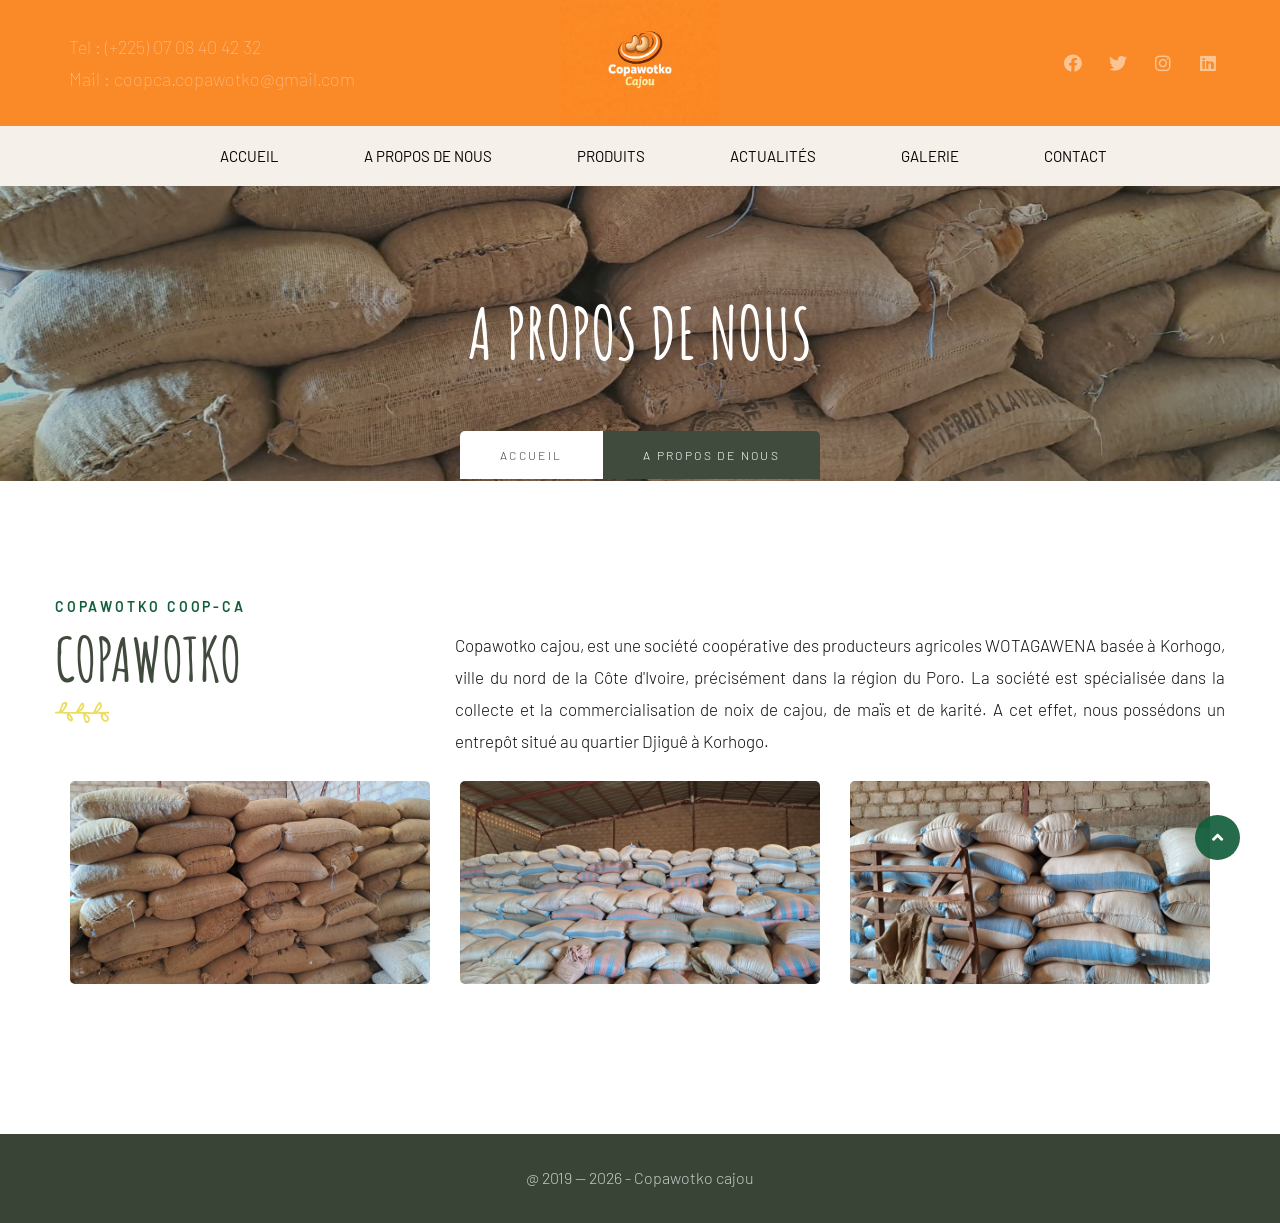
==== commit 05f3fedf: "Mise à jour du site" ====
--- a/a-propos.html
+++ b/a-propos.html
@@ -9,7 +9,7 @@
 <title>A propos de nous - Copawotko</title>
 
 <meta name="keywords" content="A propos de nous" />
-<meta name="description" content="Copawotko cajou, est une société coopérative des producteurs agricoles WOTAGAWEA basée à Korhogo, ville du nord de la Côte d'Ivoire, précisément dans la région du Poro. La société est spécialisée dans la collecte et la commercialisation de noix de cajou, de maïs et de karité. A cet effet, nous possédons un entrepôt situé au quartier Djêguê à Korhogo." />
+<meta name="description" content="Copawotko cajou, est une société coopérative des producteurs agricoles WOTAGAWENA basée à Korhogo, ville du nord de la Côte d'Ivoire, précisément dans la région du Poro. La société est spécialisée dans la collecte et la commercialisation de noix de cajou, de maïs et de karité. A cet effet, nous possédons un entrepôt situé au quartier Djiguê à Korhogo." />
 <base />
 
 		<link rel="icon" type="image/png" href="assets/images/favicon.png">
@@ -160,7 +160,7 @@
 			</div>
 			<div class="col-xl-8 col-lg-8 col-md-8">
 				<div class="about_two_text">
-					<p>Copawotko, est une société coopérative des producteurs agricoles WOTAGAWEA basée à Korhogo, ville du nord de la Côte d'Ivoire, précisément dans la région du Poro. La société est spécialisée dans la collecte et la commercialisation de noix de cajou. A cet effet, nous possédons un entrepôt situé au quartier Djêguê à Korhogo. </p>
+					<p>Copawotko cajou, est une société coopérative des producteurs agricoles WOTAGAWENA basée à Korhogo, ville du nord de la Côte d'Ivoire, précisément dans la région du Poro. La société est spécialisée dans la collecte et la commercialisation de noix de cajou, de maïs et de karité. A cet effet, nous possédons un entrepôt situé au quartier Djiguê à Korhogo. </p>
 				</div>
 			</div>
 		</div>
@@ -247,7 +247,7 @@
 			<div class="site-footer_bottom">
 	<div class="container site-footer_container">
 		<div class="site-footer_bottom_copyright">
-			<p>@ 2019 &mdash; 2026 - Copawotko</p>
+			<p>@ 2019 &mdash; 2026 - Copawotko cajou</p>
 		</div>
 	</div>
 </div>
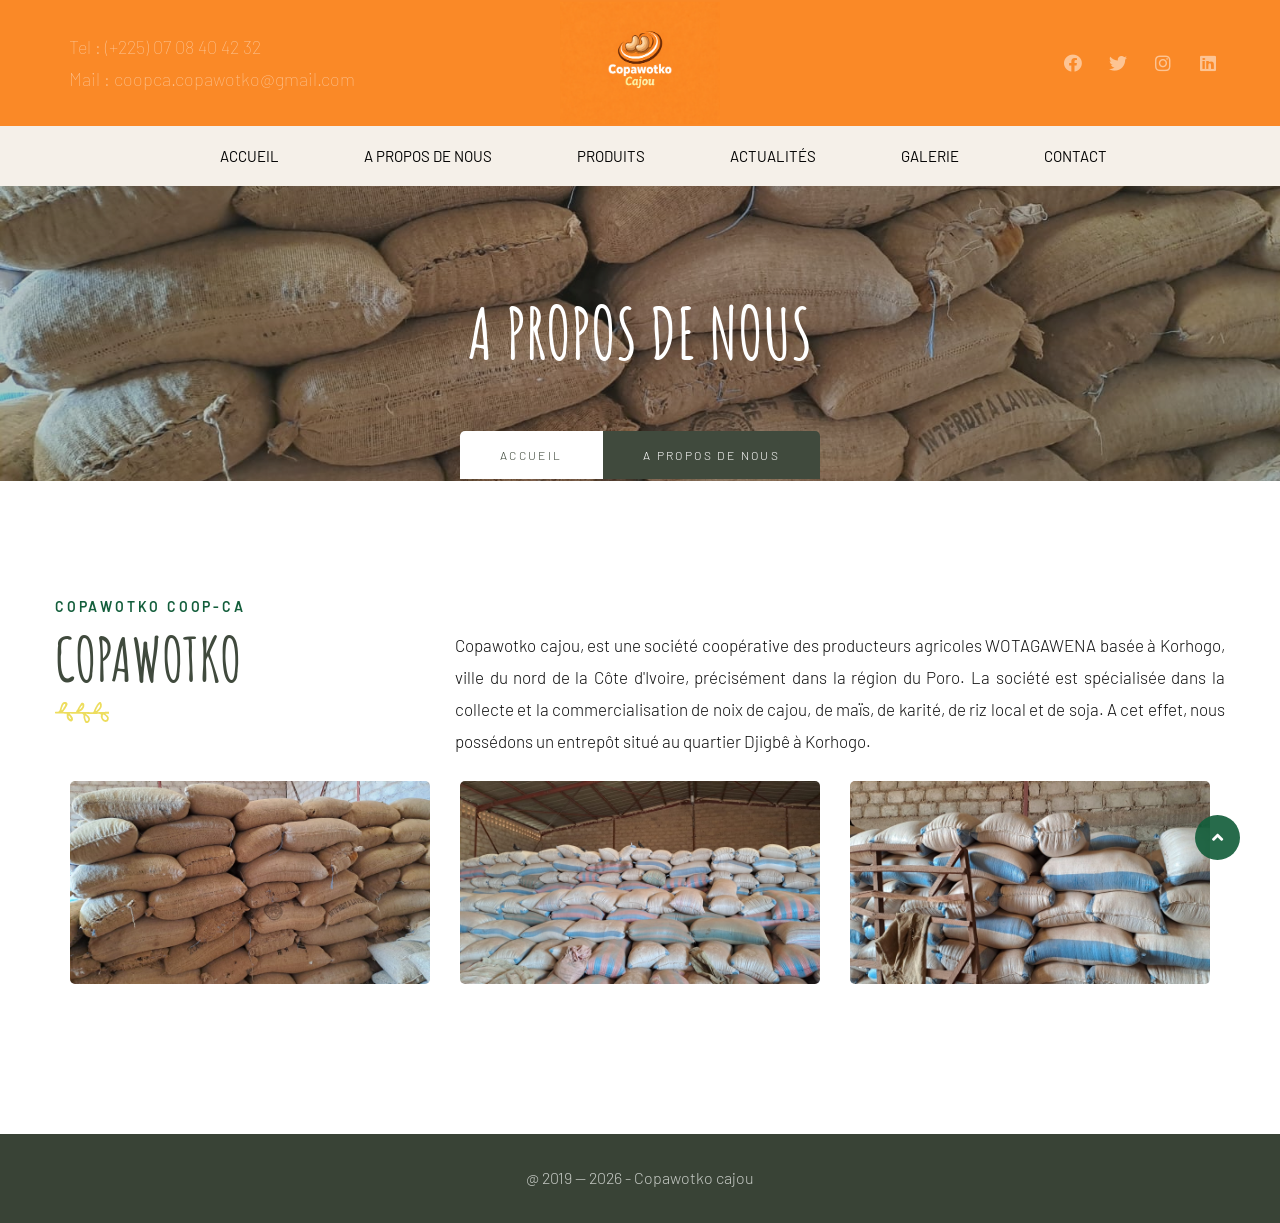
==== commit 872df7a5: "mise à jour du site" ====
--- a/a-propos.html
+++ b/a-propos.html
@@ -160,7 +160,7 @@
 			</div>
 			<div class="col-xl-8 col-lg-8 col-md-8">
 				<div class="about_two_text">
-					<p>Copawotko cajou, est une société coopérative des producteurs agricoles WOTAGAWENA basée à Korhogo, ville du nord de la Côte d'Ivoire, précisément dans la région du Poro. La société est spécialisée dans la collecte et la commercialisation de noix de cajou, de maïs et de karité. A cet effet, nous possédons un entrepôt situé au quartier Djiguê à Korhogo. </p>
+					<p>Copawotko cajou, est une société coopérative des producteurs agricoles WOTAGAWENA basée à Korhogo, ville du nord de la Côte d'Ivoire, précisément dans la région du Poro. La société est spécialisée dans la collecte et la commercialisation de noix de cajou, de maïs, de karité, de riz local et de soja. A cet effet, nous possédons un entrepôt situé au quartier Djigbê à Korhogo. </p>
 				</div>
 			</div>
 		</div>
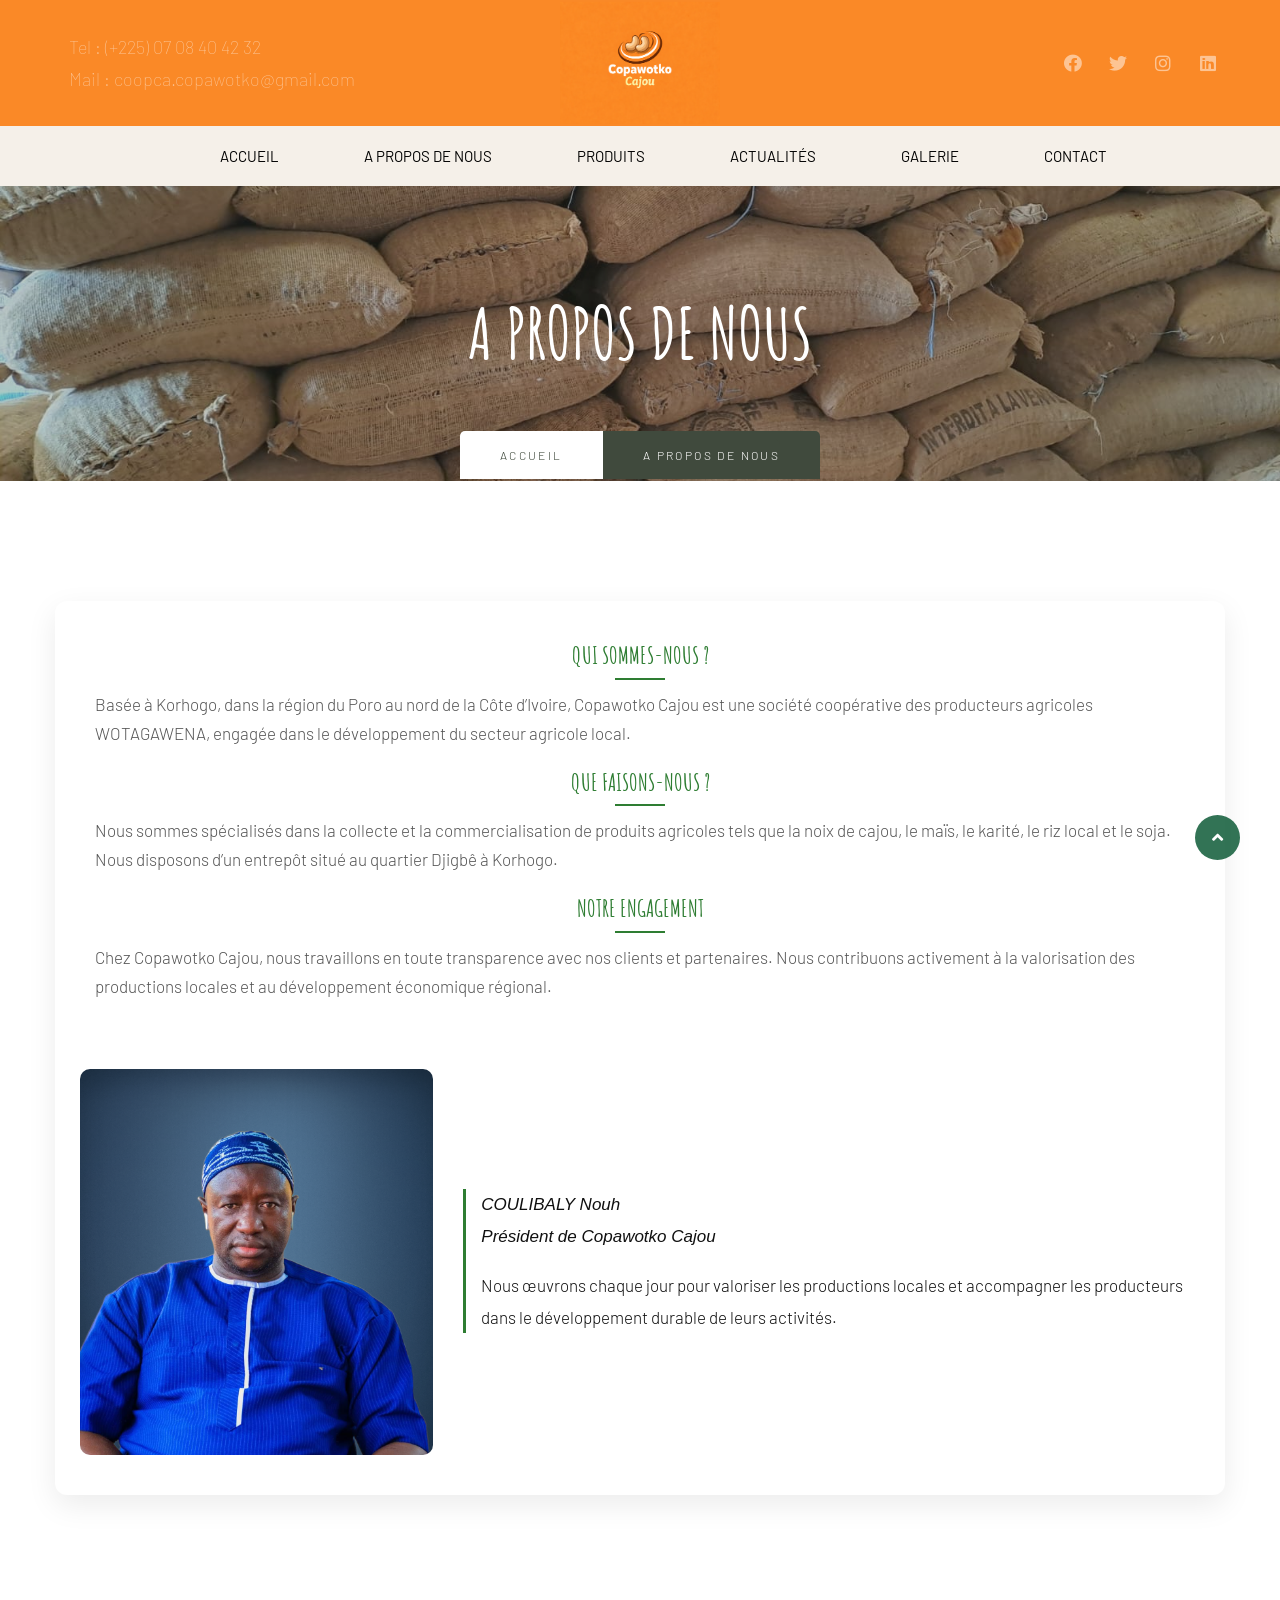
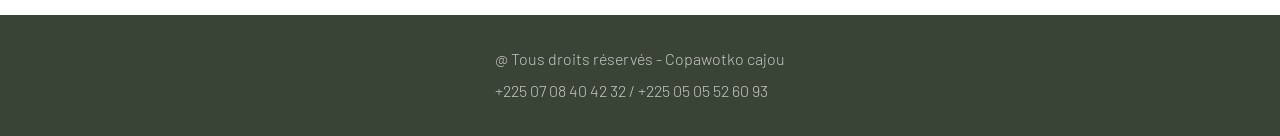
==== commit 03b4c2a0: "mise à jour du site" ====
--- a/a-propos.html
+++ b/a-propos.html
@@ -146,84 +146,58 @@
 	</div>
 </section>
 
-			<section class="about_two">
-	<div class="container">
-		<div class="row">
-			<div class="col-xl-4 col-lg-4 col-md-4">
-				<div class="block-title text-left">
-					<p>COPAWOTKO COOP-CA</p>
-					<h3>Copawotko</h3>
-					<div class="leaf">
-						<img src="assets/images/resources/leaf.png" alt="">
-					</div>
-				</div>
-			</div>
-			<div class="col-xl-8 col-lg-8 col-md-8">
-				<div class="about_two_text">
-					<p>Copawotko cajou, est une société coopérative des producteurs agricoles WOTAGAWENA basée à Korhogo, ville du nord de la Côte d'Ivoire, précisément dans la région du Poro. La société est spécialisée dans la collecte et la commercialisation de noix de cajou, de maïs, de karité, de riz local et de soja. A cet effet, nous possédons un entrepôt situé au quartier Djigbê à Korhogo. </p>
-				</div>
-			</div>
-		</div>
-		
-	<!--	<div class="row mt-5">
-			<div class="col-xl-4 col-lg-4 col-md-4">
-	<div class="about_two_middle">
-		<img src="assets/images/about/4a4a4252.jpeg" alt="1">
-	</div>
-</div><div class="col-xl-4 col-lg-4 col-md-4">
-	<div class="about_two_middle">
-		<img src="assets/images/about/about2.jpeg" alt="2">
-	</div>
-</div><div class="col-xl-4 col-lg-4 col-md-4">
-	<div class="about_two_middle">
-		<img src="assets/images/about/about3.jpg" alt="3">
-	</div>
-</div> -->	
-
+<section class="about_two premium-about">
   <div class="container">
-    <div class="row masonary-layout">
-<div class="col-xl-4 col-lg-4 col-md-4 masonary-item">
-	<div class="gallery_two_single">
-		<div class="gallery_two_image">
-			<img src="assets/images/about/4a4a4252.jpeg" alt="1">
-			<div class="gallery_two_hover_box">
-				<div class="gallery_two_icon">
-					<a class="img-popup" href="assets/images/about/4a4a4252.jpeg">
-						<span class="icon-plus-symbol"></span>
-					</a>
-				</div>
-			</div>
-		</div>
-	</div>
-</div><div class="col-xl-4 col-lg-4 col-md-4 masonary-item">
-	<div class="gallery_two_single">
-		<div class="gallery_two_image">
-			<img src="assets/images/about/about2.jpeg" alt="2">
-			<div class="gallery_two_hover_box">
-				<div class="gallery_two_icon">
-					<a class="img-popup" href="assets/images/about/about2.jpeg">
-						<span class="icon-plus-symbol"></span>
-					</a>
-				</div>
-			</div>
-		</div>
-	</div>
-</div><div class="col-xl-4 col-lg-4 col-md-4 masonary-item">
-	<div class="gallery_two_single">
-		<div class="gallery_two_image">
-			<img src="assets/images/about/about3.jpg" alt="3">
-			<div class="gallery_two_hover_box">
-				<div class="gallery_two_icon">
-					<a class="img-popup" href="assets/images/about/about3.jpg">
-						<span class="icon-plus-symbol"></span>
-					</a>
-				</div>
-			</div>
-		</div>
-	</div>
-	</div>
-	</div>
+    <!-- BLOC TEXTE -->
+    <div class="about-card">
+      <div class="row">
+        <div class="col-12">
+          <div class="about-section">
+            <h4>Qui sommes-nous ?</h4>
+            <p>
+              Basée à Korhogo, dans la région du Poro au nord de la Côte d’Ivoire, Copawotko Cajou est une société coopérative des producteurs agricoles WOTAGAWENA, engagée dans le développement du secteur agricole local.
+            </p>
+          </div>
+          <div class="about-section">
+            <h4>Que faisons-nous ?</h4>
+            <p>
+              Nous sommes spécialisés dans la collecte et la commercialisation de produits agricoles tels que la noix de cajou, le maïs, le karité, le riz local et le soja. Nous disposons d’un entrepôt situé au quartier Djigbê à Korhogo.
+            </p>
+          </div>
+          <div class="about-section">
+            <h4>Notre engagement</h4>
+            <p>
+              Chez Copawotko Cajou, nous travaillons en toute transparence avec nos clients et partenaires. Nous contribuons activement à la valorisation des productions locales et au développement économique régional.
+            </p>
+          </div>
+        </div>
+      </div>
+      <div class="row mt-4">
+		<div class="row mt-4 align-items-center">
+	<!-- IMAGE -->
+		<div class="col-xl-4 col-lg-5 col-md-6">
+			<div class="about_image">
+			<img src="assets/images/about/dg.png" alt="Directeur" class="img-fluid">
+			</div>
+		</div>
+	<!-- TEXTE À DROITE -->
+		<div class="col-xl-8 col-lg-7 col-md-6">
+			<div class="about_director_text">
+			<p class="signature">
+				<strong>COULIBALY Nouh</strong><br>
+				Président de Copawotko Cajou
+				</p>
+			<p>
+				Nous œuvrons chaque jour pour valoriser les productions locales et accompagner les producteurs dans le développement durable de leurs activités.
+			</p>
+			</div>
+		</div>
+	</div>
+	</div>
+
+  </div>
 </section>
+
 <!--<section>	
 			<div class="col-xl-2 col-lg-2">
 				<div class="about_two-right">
@@ -247,7 +221,8 @@
 			<div class="site-footer_bottom">
 	<div class="container site-footer_container">
 		<div class="site-footer_bottom_copyright">
-			<p>@ 2019 &mdash; 2026 - Copawotko cajou</p>
+			<p>@ Tous droits réservés - Copawotko cajou</p>
+			<p>+225 07 08 40 42 32 / +225 05 05 52 60 93</p>
 		</div>
 	</div>
 </div>
--- a/assets/css/style.css
+++ b/assets/css/style.css
@@ -35,7 +35,60 @@
 /*--------------------------------------------------------------
 # Common
 --------------------------------------------------------------*/
-
+/* Carte principale */
+.about-card {
+  background: #ffffff;
+  padding: 40px;
+  border-radius: 12px;
+  box-shadow: 0 10px 30px rgba(0,0,0,0.08);
+}
+
+/* Sections */
+.about-section {
+  margin-bottom: 20px;
+}
+
+.about-section h4 {
+  text-align: center;
+  font-weight: 600;
+  margin-bottom: 10px;
+  color: #2e7d32;
+}
+.about-section h4::after {
+  content: "";
+  display: block;
+  width: 50px;
+  height: 2px;
+  background: #2e7d32;
+  margin: 8px auto 0;
+}
+.about-section p {
+  line-height: 1.7;
+  color: #555;
+}
+
+/* Signature */
+.signature {
+  margin-top: 15px;
+  font-style: italic;
+}
+
+/* Image */
+.about_image img {
+  width: 100%;
+  border-radius: 10px;
+}
+
+/* Responsive */
+@media (max-width: 768px) {
+  .about-card {
+    padding: 25px;
+  }
+}
+.about_director_text {
+  border-left: 3px solid #2e7d32;
+  padding-left: 15px;
+}
 /*font-family: 'Barlow', sans-serif;
 font-family: 'Amatic SC', cursive;*/
 
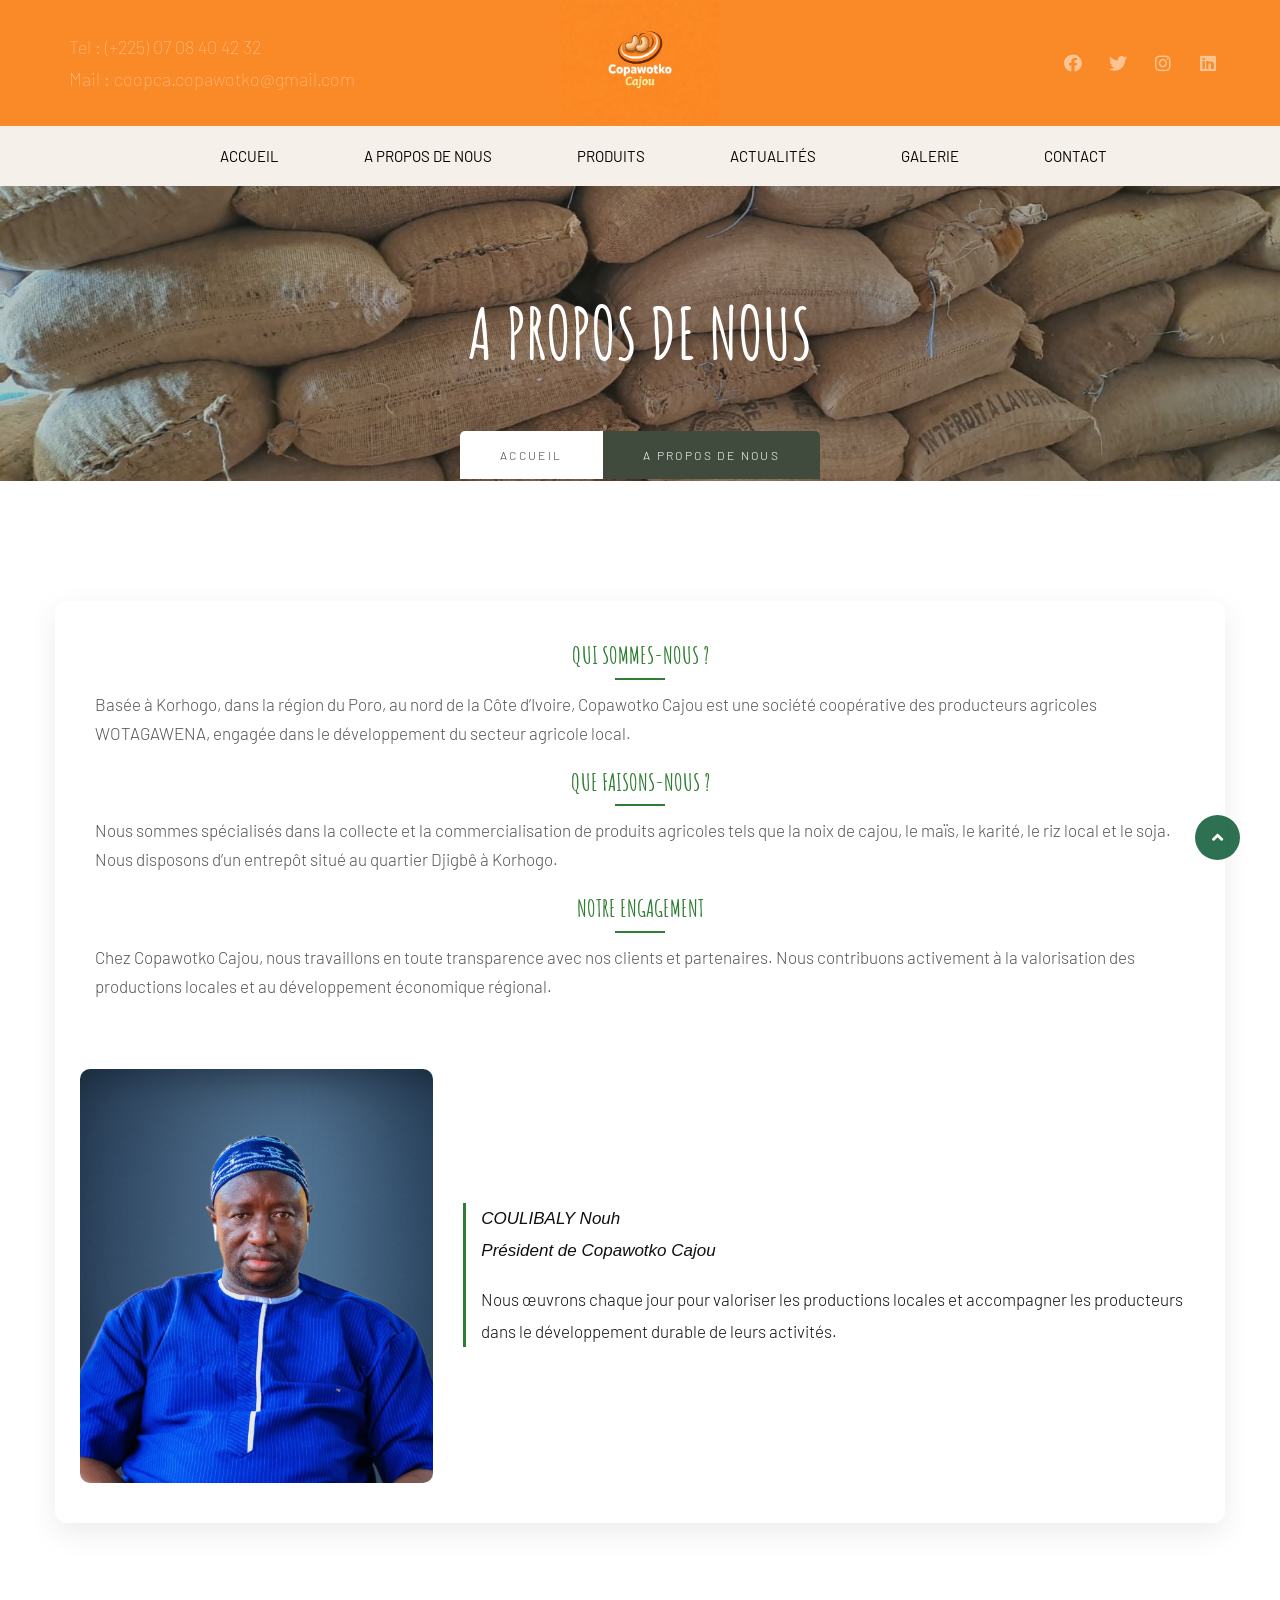
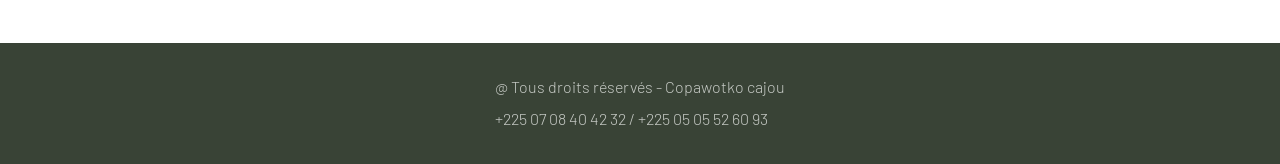
==== commit a5533c54: "Mise à jour du site" ====
--- a/a-propos.html
+++ b/a-propos.html
@@ -155,7 +155,7 @@
           <div class="about-section">
             <h4>Qui sommes-nous ?</h4>
             <p>
-              Basée à Korhogo, dans la région du Poro au nord de la Côte d’Ivoire, Copawotko Cajou est une société coopérative des producteurs agricoles WOTAGAWENA, engagée dans le développement du secteur agricole local.
+              Basée à Korhogo, dans la région du Poro, au nord de la Côte d’Ivoire, Copawotko Cajou est une société coopérative des producteurs agricoles WOTAGAWENA, engagée dans le développement du secteur agricole local.
             </p>
           </div>
           <div class="about-section">
--- a/assets/css/style.css
+++ b/assets/css/style.css
@@ -30,8 +30,42 @@
 # Features
 # Funfact
 # Tour Search
---------------------------------------------------------------*/
-
+/* HERO */
+
+/* Section */
+.products-section {
+  padding: 60px 0;
+}
+
+/* Carte produit */
+.product-card {
+  background: #ffffff;
+  padding: 20px;
+  border-radius: 12px;
+  text-align: center;
+  box-shadow: 0 8px 20px rgba(0,0,0,0.08);
+  transition: 0.3s;
+}
+
+/* Image */
+.product-card img {
+  width: 100%;
+  height: 200px;
+  object-fit: cover;
+  border-radius: 10px;
+  margin-bottom: 15px;
+}
+
+/* Texte */
+.product-card p {
+  font-size: 14px;
+  color: #555;
+}
+
+/* Hover effet */
+.product-card:hover {
+  transform: translateY(-5px);
+}
 /*--------------------------------------------------------------
 # Common
 --------------------------------------------------------------*/
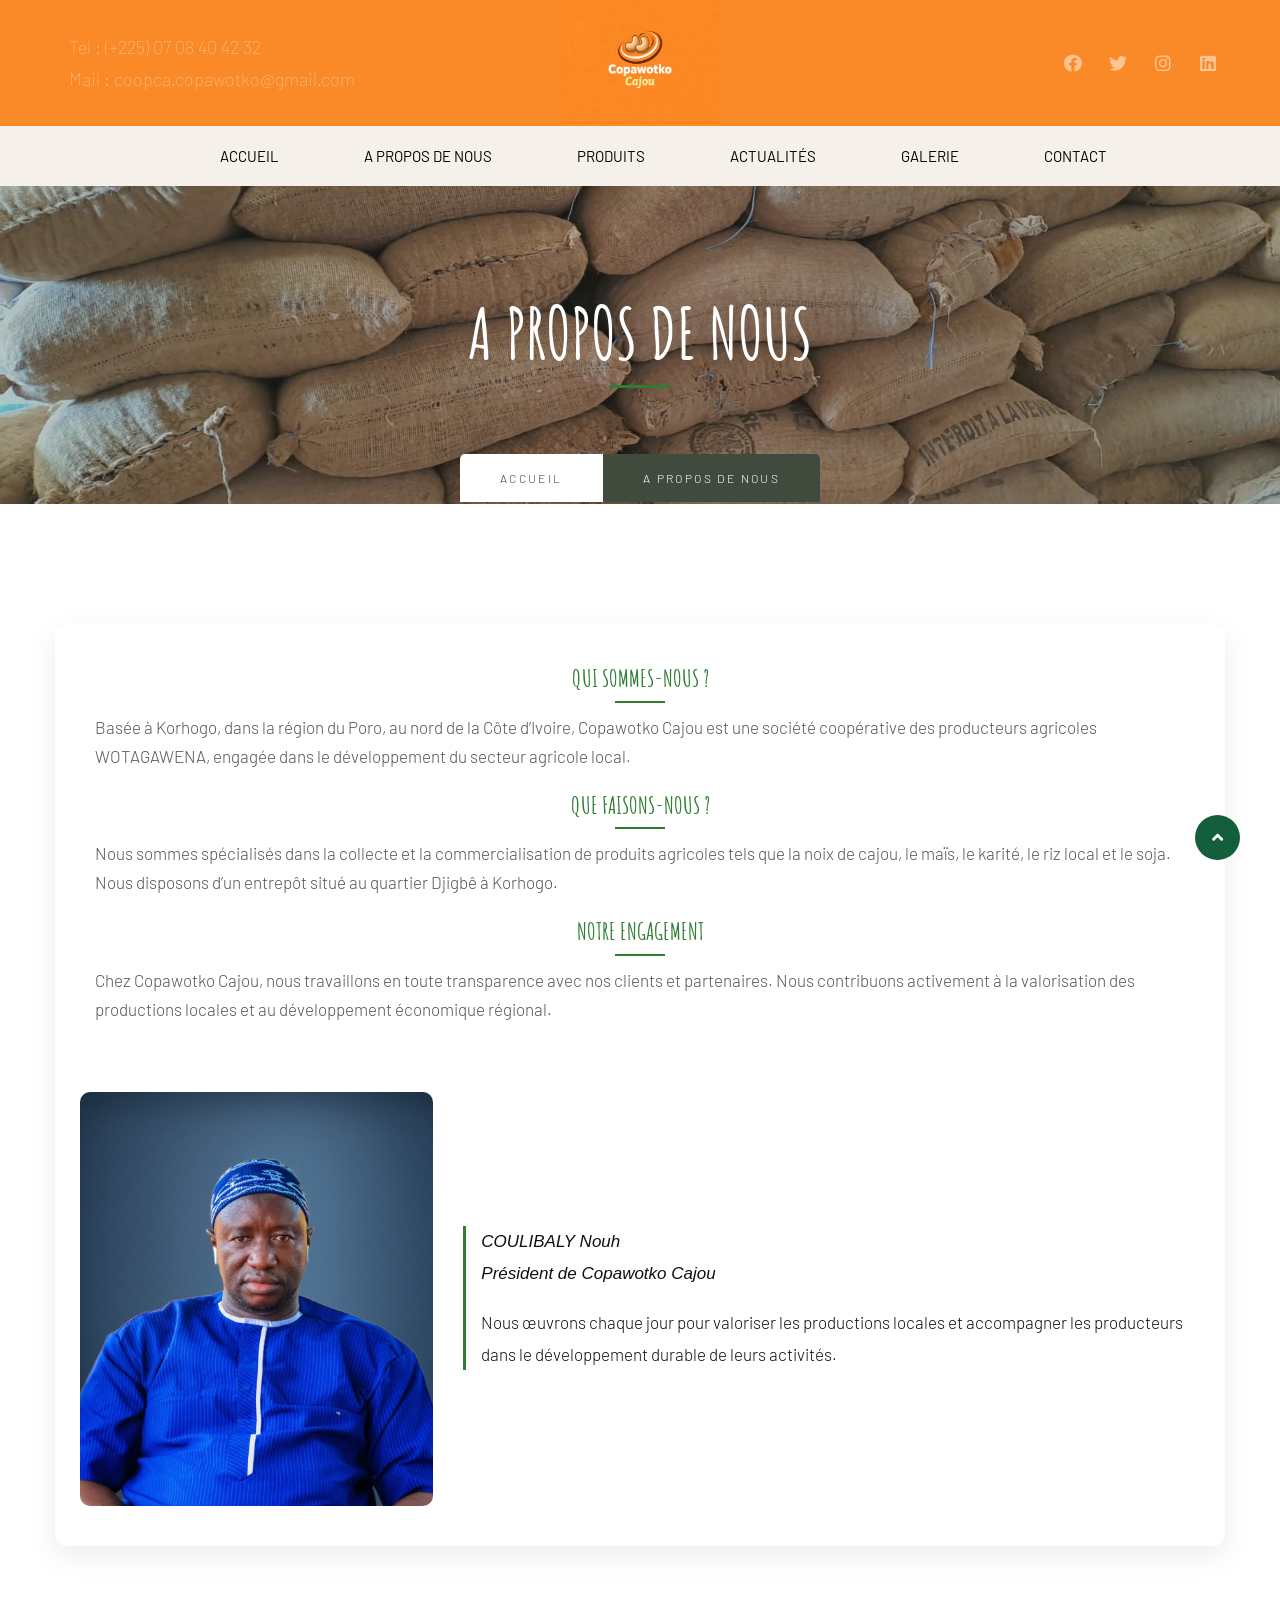
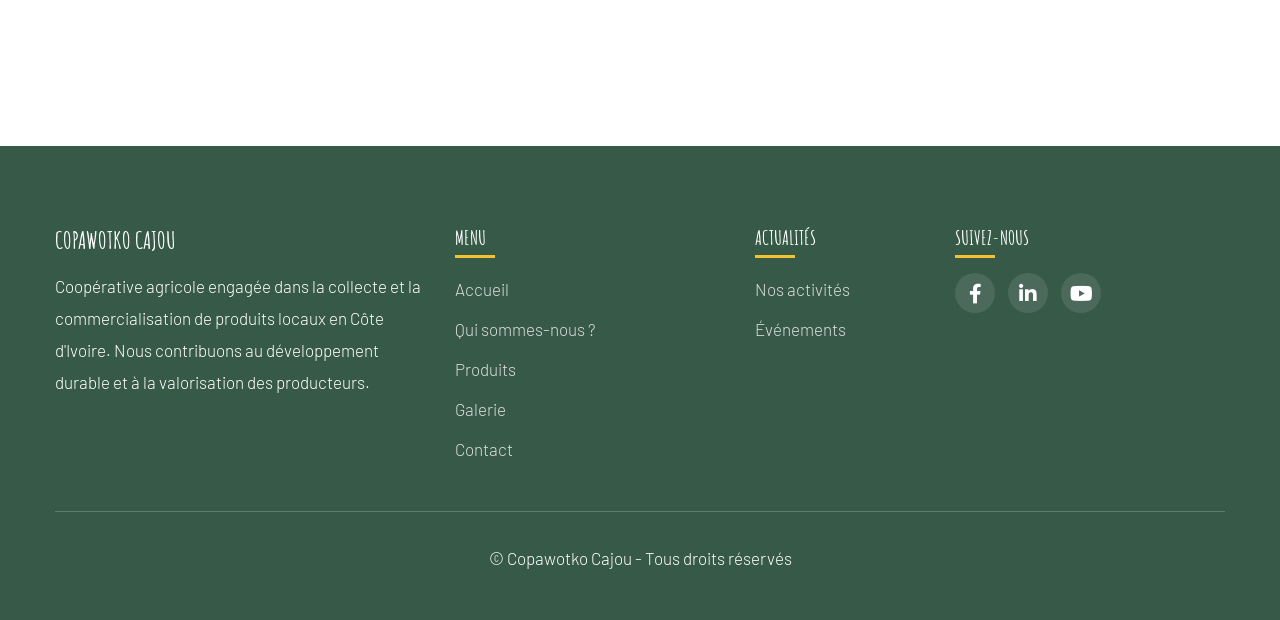
==== commit c75d635c: "mise à jour" ====
--- a/a-propos.html
+++ b/a-propos.html
@@ -216,7 +216,7 @@
 		<p>Nos valeurs</p>
 		<h3>Conformément à notre politique de promotion et du genre, Ci-Cajou compte 350 employés<br>dont 290 femmes issues principalement des villes et villages de la région du Hambol.</h3>
 	</div>
-</section>	-->		
+</section>			
 
 			<div class="site-footer_bottom">
 	<div class="container site-footer_container">
@@ -225,10 +225,64 @@
 			<p>+225 07 08 40 42 32 / +225 05 05 52 60 93</p>
 		</div>
 	</div>
-</div>
-
-		</div> 
-
+</div>-->
+<section class="footer-pro">
+  <div class="footer-overlay"></div>
+
+  <div class="container footer-content">
+    <div class="row">
+
+      <!-- COLONNE 1 -->
+      <div class="col-md-4">
+        <h4>Copawotko Cajou</h4>
+        <p>
+          Coopérative agricole engagée dans la collecte et la commercialisation
+          de produits locaux en Côte d'Ivoire. Nous contribuons au développement
+          durable et à la valorisation des producteurs.
+        </p>
+      </div>
+
+      <!-- COLONNE 2 -->
+      <div class="col-md-3">
+        <h5>Menu</h5>
+        <ul>
+          <li><a href="index.html">Accueil</a></li>
+          <li><a href="a-propos.html">Qui sommes-nous ?</a></li>
+          <li><a href="produits.html">Produits</a></li>
+          <li><a href="galerie.html">Galerie</a></li>
+          <li><a href="contact.html">Contact</a></li>
+        </ul>
+      </div>
+
+      <!-- COLONNE 3 -->
+      <div class="col-md-2">
+        <h5>Actualités</h5>
+        <ul>
+          <li><a href="#">Nos activités</a></li>
+          <li><a href="#">Événements</a></li>
+        </ul>
+      </div>
+
+      <!-- COLONNE 4 -->
+      <div class="col-md-3">
+        <h5>Suivez-nous</h5>
+        <div class="social-icons">
+          <a href="https://www.facebook.com/copawotko.korhogo"><i class="fab fa-facebook-f"></i></a>
+          <a href="https://www.linkedin.com/company/copawotko/"><i class="fab fa-linkedin-in"></i></a>
+          <a href="#"><i class="fab fa-youtube"></i></a>
+        </div>
+      </div>
+
+    </div>
+
+    <hr>
+
+    <div class="text-center">
+      <p>© Copawotko Cajou - Tous droits réservés</p>
+    </div>
+  </div>
+</section>
+		
 		<a href="#" data-target="html" class="scroll-to-target scroll-to-top"><i class="fa fa-angle-up"></i></a>
 
 		<div class="side-menu__block">
--- a/assets/css/style.css
+++ b/assets/css/style.css
@@ -30,8 +30,240 @@
 # Features
 # Funfact
 # Tour Search
+
 /* HERO */
 
+/* TITRES */
+.info-box h5 {
+  font-weight: 600;
+  margin-bottom: 10px;
+}
+
+/* TEXTE */
+.info-box p {
+  margin: 0;
+  font-size: 14px;
+  color: #ddd;
+}
+
+/* LIGNE EN BAS */
+.info-box::after {
+  content: "";
+  display: block;
+  width: 80%;
+  height: 2px;
+  background: #f4c430;
+  margin: 15px auto 0;
+}
+
+.footer-top-info a {
+  color: #fff;
+  text-decoration: none;
+}
+
+.footer-top-info a:hover {
+  color: #f4c430;
+}
+.footer-pro {
+  margin-top: 80px;
+}
+.footer-pro {
+  position: relative;
+  background: url("assets/images/footer-bg.jpg") center/cover no-repeat;
+  color: white;
+  padding: 80px 0 30px;
+}
+
+.footer-overlay {
+  position: absolute;
+  width: 100%;
+  height: 100%;
+  background: rgba(20, 60, 40, 0.85);
+  top: 0;
+  left: 0;
+}
+
+.footer-content {
+  position: relative;
+  z-index: 2;
+}
+
+/* TITRES */
+.footer-pro h4,
+.footer-pro h5 {
+  margin-bottom: 15px;
+  font-weight: 600;
+  position: relative;
+}
+
+.footer-pro h5::after {
+  content: "";
+  width: 40px;
+  height: 3px;
+  background: #f4c430;
+  display: block;
+  margin-top: 5px;
+}
+
+/* LIENS */
+.footer-pro ul {
+  list-style: none;
+  padding: 0;
+}
+
+.footer-pro ul li {
+  margin-bottom: 8px;
+}
+
+.footer-pro ul li a {
+  color: #ddd;
+  text-decoration: none;
+  transition: 0.3s;
+}
+
+.footer-pro ul li a:hover {
+  color: #f4c430;
+  padding-left: 5px;
+}
+
+/* ICONES */
+.social-icons a {
+  display: inline-block;
+  margin-right: 10px;
+  font-size: 20px;
+  color: white;
+  width: 40px;
+  height: 40px;
+  line-height: 40px;
+  text-align: center;
+  border-radius: 50%;
+  background: rgba(255,255,255,0.1);
+  transition: 0.3s;
+}
+
+.social-icons a:hover {
+  background: #f4c430;
+  color: black;
+}
+
+/* LIGNE */
+.footer-pro hr {
+  border-color: rgba(255,255,255,0.2);
+  margin: 30px 0;
+}
+
+
+html {
+  scroll-behavior: smooth;
+}
+.thm-btn, .btn-modern {
+  border-radius: 30px;
+  padding: 12px 25px;
+  transition: 0.3s;
+}
+
+.thm-btn:hover {
+  transform: translateY(-3px);
+}
+
+.hero-modern h1 {
+  animation: fadeInDown 1s;
+}
+
+.hero-modern p {
+  animation: fadeInUp 1.2s;
+}
+
+h2 {
+  font-weight: 700;
+  margin-bottom: 20px;
+}
+
+h2::after {
+  content: "";
+  width: 60px;
+  height: 3px;
+  background: #2e7d32;
+  display: block;
+  margin: 10px auto;
+}
+.section-block {
+  padding: 70px 0;
+}
+
+.section-block .row {
+  background: white;
+  padding: 30px;
+  border-radius: 15px;
+  box-shadow: 0 10px 30px rgba(0,0,0,0.08);
+}
+
+.gallery-home img {
+  border-radius: 10px;
+  transition: 0.3s;
+}
+
+.gallery-home img:hover {
+  transform: scale(1.05);
+}
+
+.product-item {
+  background: white;
+  padding: 25px;
+  border-radius: 15px;
+  box-shadow: 0 10px 25px rgba(0,0,0,0.08);
+  transition: 0.3s;
+}
+
+.product-item:hover {
+  transform: translateY(-8px);
+}
+
+.product-item img {
+  width: 100px;
+  height: 100px;
+  border-radius: 50%;
+}
+/* HERO */
+.hero-home {
+  padding: 80px 0;
+}
+
+.hero-home h1 {
+  font-size: 36px;
+  font-weight: 700;
+}
+
+.hero-home p {
+  margin: 15px 0;
+  line-height: 1.6;
+}
+
+/* SECTIONS */
+.section-block {
+  padding: 60px 0;
+}
+
+/* PRODUITS */
+.product-item {
+  text-align: center;
+  padding: 20px;
+}
+
+.product-item img {
+  width: 120px;
+  height: 120px;
+  object-fit: cover;
+  border-radius: 50%;
+  margin-bottom: 10px;
+}
+
+/* GALERIE */
+.gallery-home img {
+  border-radius: 10px;
+  margin-bottom: 15px;
+}
+/* --------------------------------------------------------------------- */
 /* Section */
 .products-section {
   padding: 60px 0;
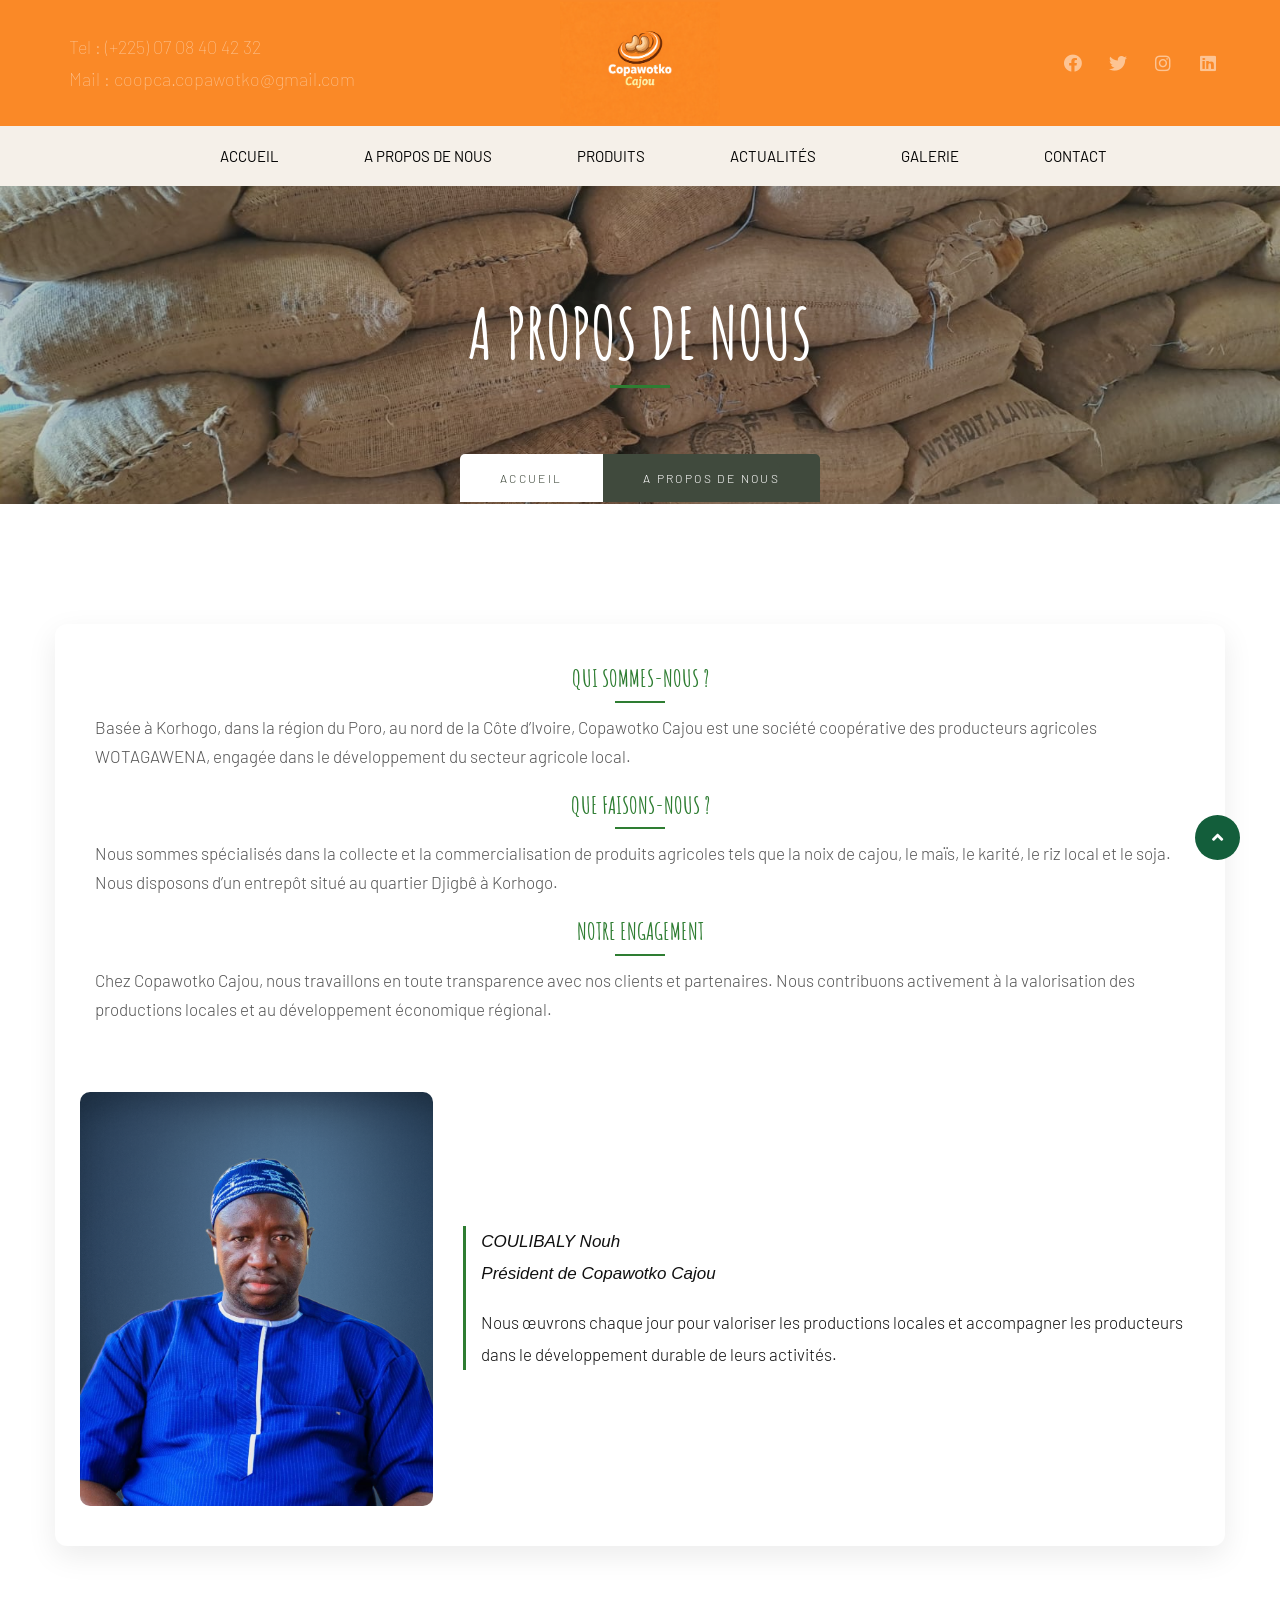
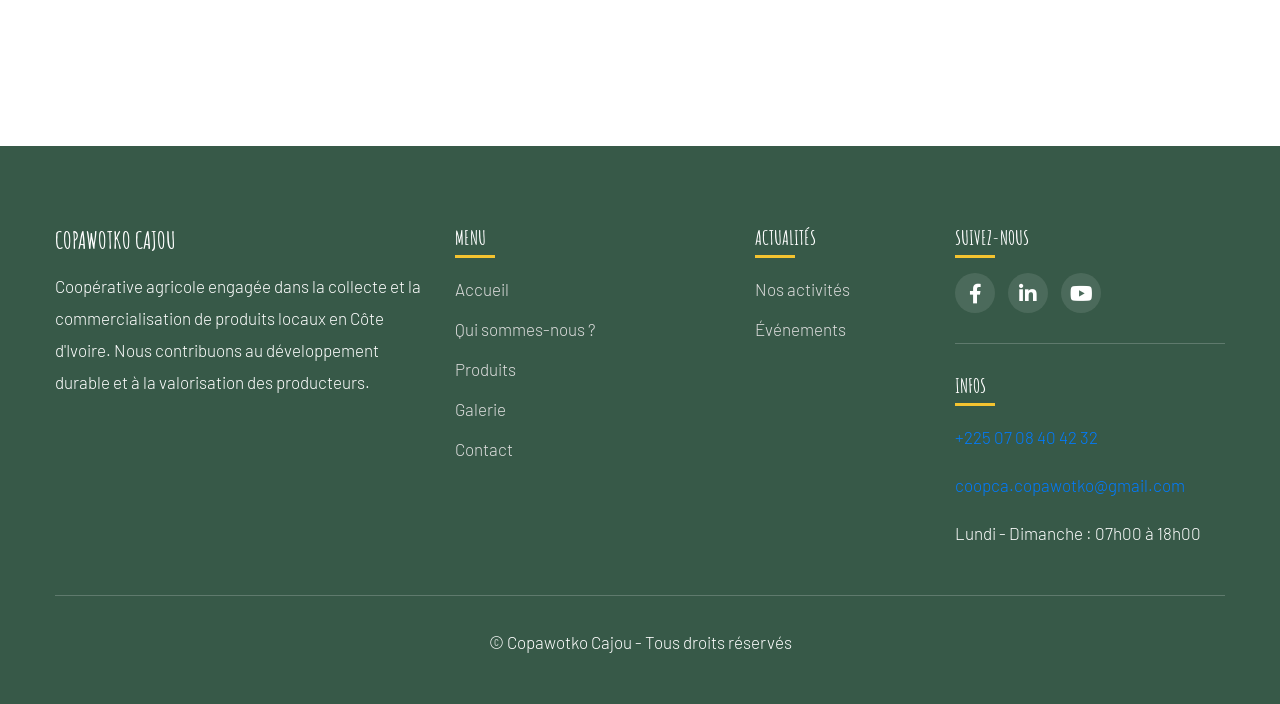
==== commit 985328f2: "mise à jour" ====
--- a/a-propos.html
+++ b/a-propos.html
@@ -271,6 +271,14 @@
           <a href="https://www.linkedin.com/company/copawotko/"><i class="fab fa-linkedin-in"></i></a>
           <a href="#"><i class="fab fa-youtube"></i></a>
         </div>
+		<hr>
+        <div class="info">
+          <div class="icon"> </div>
+          <h5>Infos</h5>
+          <p><a href="tel:+2250708404232">+225 07 08 40 42 32</a></p>
+		  <p><a href="mailto:coopca.copawotko@gmail.com">coopca.copawotko@gmail.com</a></p>
+		  <p>Lundi - Dimanche : 07h00 à 18h00</p>
+        </div>
       </div>
 
     </div>
--- a/assets/css/style.css
+++ b/assets/css/style.css
@@ -38,7 +38,11 @@
   font-weight: 600;
   margin-bottom: 10px;
 }
-
+@media (max-width: 768px) {
+  .info-box {
+    margin-bottom: 30px;
+  }
+}
 /* TEXTE */
 .info-box p {
   margin: 0;
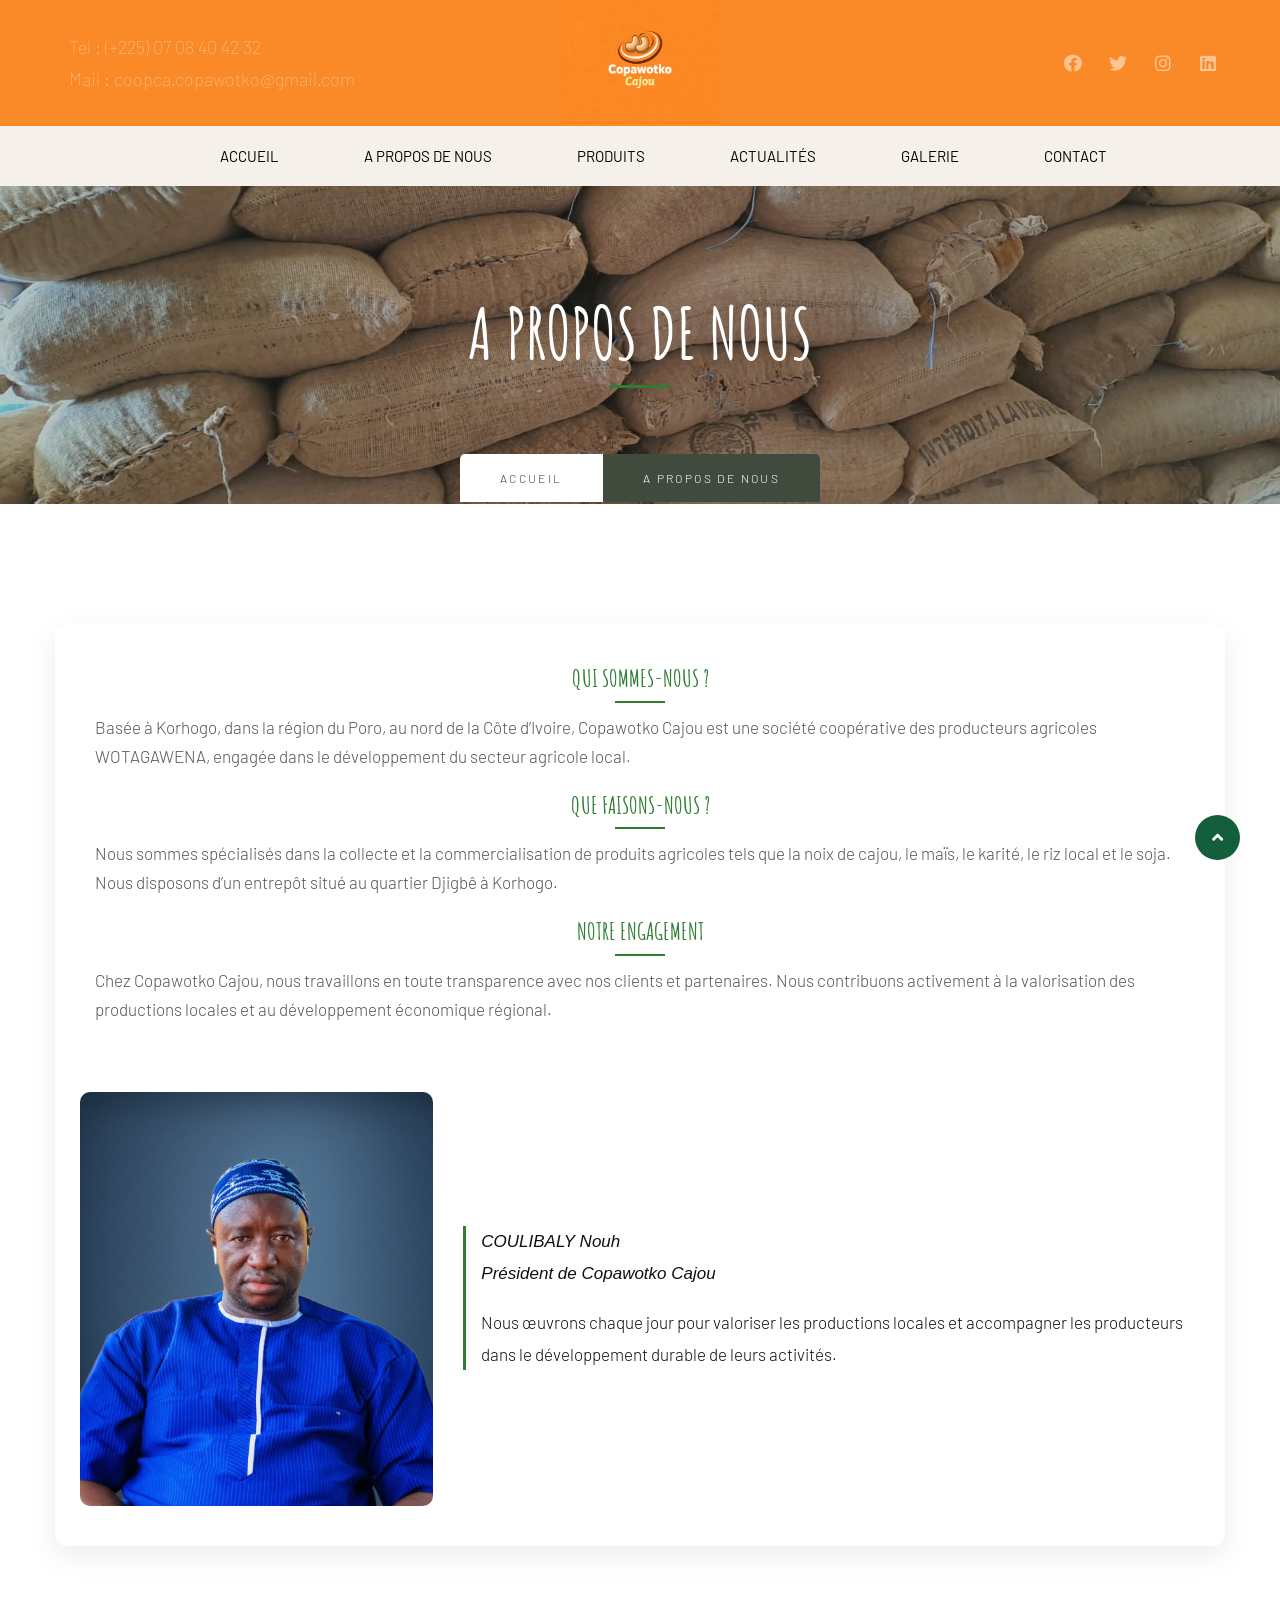
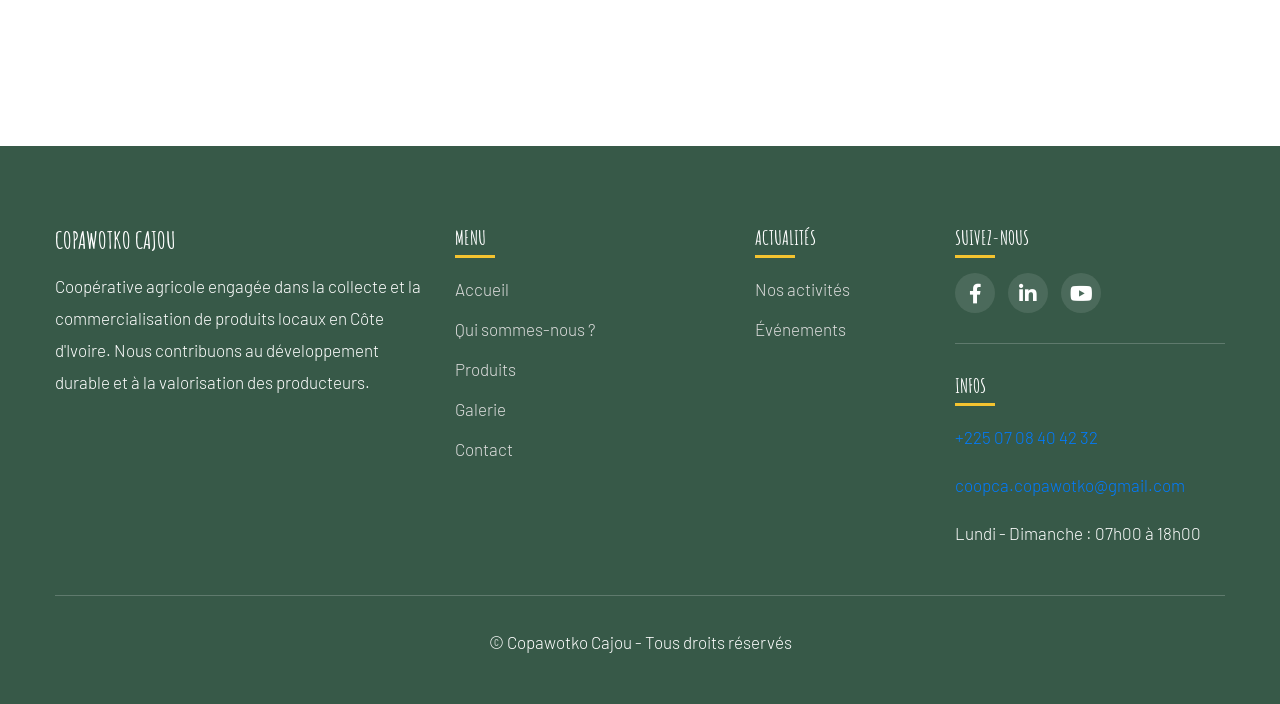
==== commit 95faf861: "mise à jour du site" ====
--- a/a-propos.html
+++ b/a-propos.html
@@ -258,8 +258,8 @@
       <div class="col-md-2">
         <h5>Actualités</h5>
         <ul>
-          <li><a href="#">Nos activités</a></li>
-          <li><a href="#">Événements</a></li>
+          <li><a href="actualites.html">Nos activités</a></li>
+          <li><a href="actualites.html">Événements</a></li>
         </ul>
       </div>
 
--- a/assets/css/style.css
+++ b/assets/css/style.css
@@ -32,17 +32,17 @@
 # Tour Search
 
 /* HERO */
-
+@media (max-width: 768px) {
+  .info-box {
+    margin-bottom: 30px;
+  }
+}
 /* TITRES */
 .info-box h5 {
   font-weight: 600;
   margin-bottom: 10px;
 }
-@media (max-width: 768px) {
-  .info-box {
-    margin-bottom: 30px;
-  }
-}
+
 /* TEXTE */
 .info-box p {
   margin: 0;
